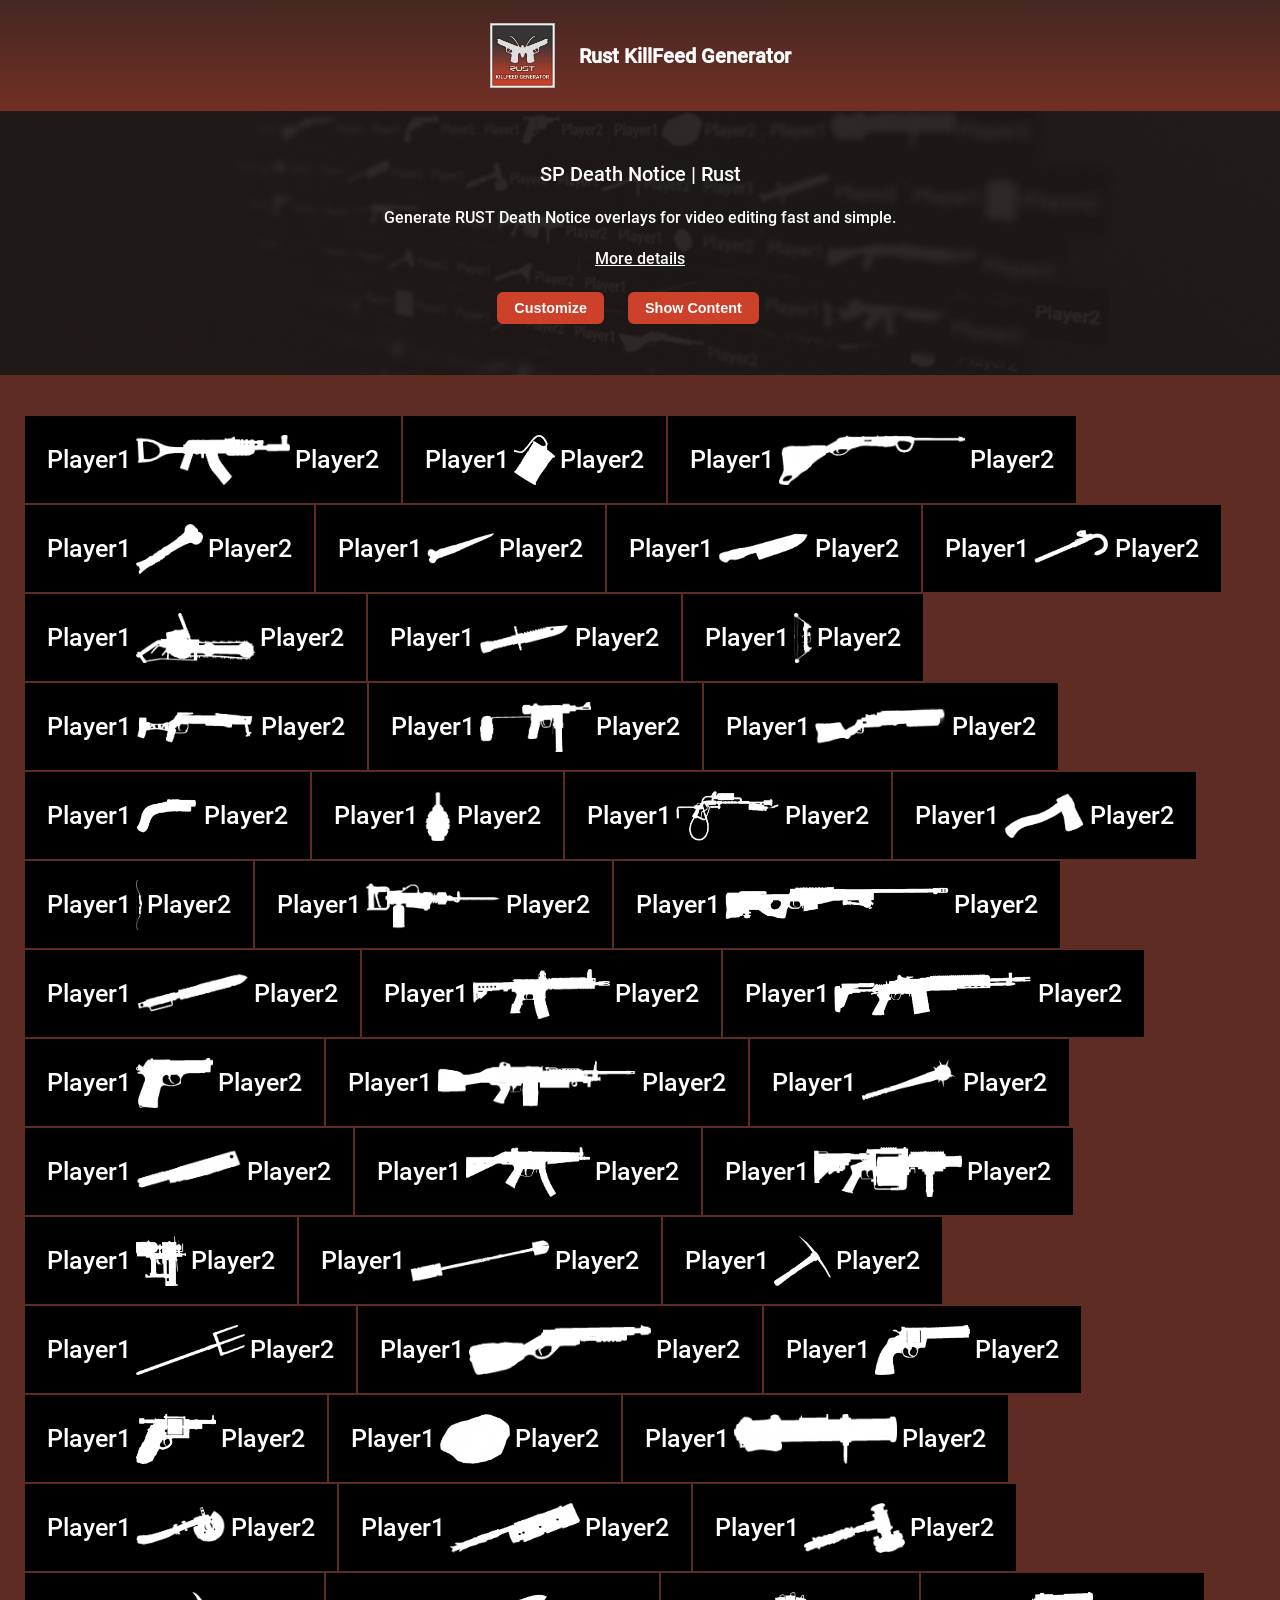
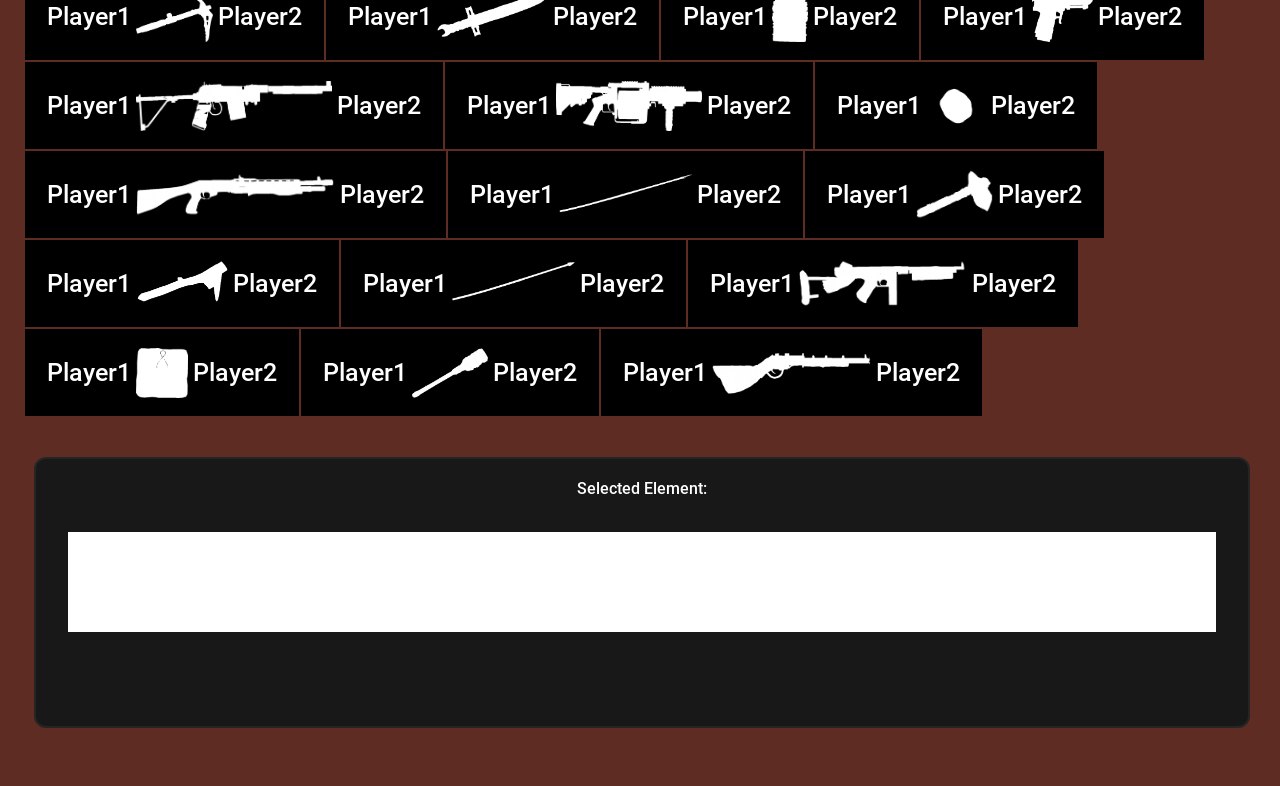
==== index.html @ 11d6cf2b "Update Meta Fields" ====
<style>
  /*@import url('https://fonts.googleapis.com/css2?family=Roboto:wght@700&display=swap');*/
  @font-face {
    font-family: "Roboto";
    src: url("content/Roboto-Medium.ttf");
  }

  .sp_icon {
    max-height: 50px;
    margin-left: 5px;
    margin-right: 5px;
    vertical-align: middle;
    display: inline-block;
  }

  .sp_overlay {
    display: flex;
    flex-direction: row;
    flex-wrap: nowrap;
    gap: 6px;
    min-width: max-content;


    background-color: #000;
    border: 2px solid #000;
    color: #fff;
    margin: 1px 1px 1px 1px;
    display: inline-block;
    padding: 2px 20px 2px 20px;
    font-family: 'Roboto', sans-serif;
    font-size: 25px;
  }

  .sp_overlay p {
    vertical-align: middle;
    text-align: center;
    font-family: 'Roboto', sans-serif;
    display: inline-block;
    font-size: 25px;
  }

  /*  Add font to all content:  */
  p,
  div,
  span,
  br,
  li,
  ul,
  iframe,
  a,
  h1,
  h2,
  h3,
  h4,
  h5,
  h6 {
    font-family: 'Roboto', sans-serif;
  }

  .header-menu-section {
    background-color: #202020;
    color: #fff;
    min-width: 100%;
    min-height: 50px;
    box-shadow: 4 4px 5px #0000001c;
    padding: 15px 20px;
    /*position: fixed; */
    /*margin-bottom: 50px; */
    background-image: linear-gradient(#202020 -80%, #cd412a 300%);
    box-sizing: border-box;
  }

  .footer-section {
    position: fixed;
    left: 0;
    bottom: 0;
    width: 100%;
    background-color: #202020;
    color: #fff;
    text-align: center;
  }

  a {
    color: #FFFFFF;
  }

  a:hover {
    color: #cd412a;
    transition: color ease-in-out 0.5s;
  }

  button {
    min-width: 12px;
    height: 32px;
    padding: 5px 15px;
    border-radius: 16px;
    outline: none;
    overflow: hidden;
    cursor: pointer;
    color: #fff;
    background-color: #373737;
    background: #373737;
    border: 1px solid #4B4B4B;
    font-weight: 600;
  }

  button:hover {
    transition: 0.3s;
    color: #cd412a;
    background-color: #201e1e;
    border: 1px solid #5F5F5F;
  }

  .button-subscribe {
    font-weight: 600;
    white-space: nowrap;
    min-width: 12px;
    height: 32px;
    padding: 5px 15px;
    border-radius: 6px;
    outline: none;
    overflow: hidden;
    cursor: pointer;
    color: #fff;
    border: 2px solid #cd412a;
    background-color: #cd412a;
    background: #cd412a;
  }

  .button-subscribe:hover {
    transition: 0.3 ease all;
    border: 2px solid #cd412a;
    color: #cd412a;
    background-color: #fff;
  }

  .menu-titile {
    float: left;
    margin-right: 5px;
    font-weight: bold;
    font-size: 1.1rem;
    color: #fff;
  }

  .menu-titile:active {
    color: #cd412a;
  }

  body {
    margin: 0;
    background-color: #5e2c23;
    color: #fff;
  }

  input[type=text],
  input[type=password],
  input[type=number] {
    border: 1px solid #4B4B4B;
    border-radius: 16px;
    min-width: 12px;
    color: #fff;
    background-color: #373737;
    background: #373737;
    padding: 5px 15px;
    font-weight: 500;
  }

  input[type=text]:hover,
  input[type=password]:hover,
  input[type=number]:hover {
    background-color: #4C4C4C;
    background: #4C4C4C;
    transition: 0.3s;
  }

  input[type=text]::placeholder,
  input[type=password]::placeholder,
  input[type=number]::placeholder {
    font-weight: 400;
    color: #727272;
  }

  input[type=text]:focus,
  input[type=password]:focus,
  input[type=number]:focus,
  textarea:focus {
    background-color: #4C4C4C;
    outline: none;
    border: 1px solid #fff;
  }

  #sp-form {
    float: left;
  }

  #sp-rules {
    float: left;
  }

  #sp-form-button {
    max-width: 50%;
    float: left;
  }

  #sp-success-msg {
    display: none;
    max-width: 50%;
    float: right;
    color: #62A845
  }

  .sp-err-ms {
    display: none;
    color: #A52B35
  }

  .sp-field {
    width: 100%;
    max-width: 100%
  }

  /*Phone View*/
  @media only screen and (max-width: 360px) {
    .sp-field {
      margin-top: 0.2em;
      margin-bottom: 0.2em;
    }

    .sp-form-fields {
      margin-right: 0.5em;
      margin-left: 0.5em;
    }

    input {
      font-size: 0.9em;
    }

    button {
      font-size: 0.9em;
    }

    body {
      font-size: 0.9em;
    }

    .sp-form-title {
      margin-right: 1em;
      margin-left: 1em;
      text-transform: capitalize;
    }

    .sp-err-ms {
      margin-left: 0.4em;
    }

    .sp-logo {
      padding-right: 2em;
      padding-left: 2em;
      padding-top: 0.5em;
      padding-bottom: 0.5em;
      text-align: center;
    }

    #sp-banner-section {
      padding-top: 50px;
      padding-bottom: 50px;
    }

    #sp-rules {
      margin-left: 1%;
      margin-right: 1%;
    }

    .button-subscribe {
      height: 20px !important;
      padding: 0px 15px !important;
    }
  }

  .add-bg {
    background-image: url(content/background.jpg);
    background-position: center;
    background-repeat: no-repeat;
    background-size: cover;
  }

  .section-image-cover {
    position: absolute;
    width: 100%;
    height: 100%;
    top: 0;
    bottom: 0;
    left: 0;
    right: 0;
    z-index: -1;
    opacity: 0.5;
  }


  /*Tablet View*/
  @media only screen and (min-width: 360px) and (max-width: 768px) {
    .width-md-100 {
      width: 100% !important;
      text-align: center;
    }

    .sp-field {
      margin-top: 0.2em;
      margin-bottom: 0.2em;
    }

    .sp-form-fields {
      margin-right: 1em;
      margin-left: 1em;
    }

    input {
      font-size: 0.9em;
    }

    button {
      font-size: 0.9em;
    }

    body {
      font-size: 0.9em;
    }

    .sp-form-title {
      margin-right: 2em;
      margin-left: 2em;
      text-transform: capitalize;
    }

    .sp-err-ms {
      margin-left: 1.1em;
    }

    .sp-logo {
      padding-right: 2em;
      padding-left: 2em;
      padding-top: 0.5em;
      padding-bottom: 0.5em;
      text-align: center;
    }

    #sp-banner-section {
      padding-top: 70px;
      padding-bottom: 70px;
    }

    #sp-rules {
      width: 95%;
      margin-left: 2%;
      margin-right: 2%;
      overflow: hidden;
    }

    .button-subscribe {
      height: 20px !important;
      padding: 0px 15px !important;
    }
  }

  /*Desktop View*/
  @media only screen and (min-width: 768px) {
    #sp-form {
      max-width: 50%;
      width: 50%;
    }

    #sp-rules {
      max-width: 45%;
      width: 45%;
      margin-left: 2%;
    }

    .sp-field {
      margin-top: 0.5em;
      margin-bottom: 0.5em;
    }

    .sp-form-fields {
      margin-right: 1em;
      margin-left: 1em;
    }

    input {
      font-size: 1.2em;
    }

    button {
      font-size: 0.9em;
    }

    body {
      font-size: 1em;
    }

    .sp-form-title {
      margin-right: 2em;
      margin-left: 2em;
      text-transform: capitalize;
    }

    .sp-err-ms {
      margin-left: 1.1em;
    }

    .sp-logo {
      padding-right: 2em;
      padding-left: 2em;
      padding-top: 0.5em;
      padding-bottom: 0.5em;
      text-align: center;
    }

    #sp-banner-section {
      padding-top: 100px;
      padding-bottom: 100px;
    }
  }

  @media only screen and (min-width: 768px) and (max-width: 1367px) {
    .sp-field {
      margin-top: 0.3em !important;
      margin-bottom: 0.3em !important;
    }
  }

  #sp-banner-section {
    background-image: url("../img/banner/banner_1.jpg");
    background-repeat: no-repeat;
    background-position: inherSit;
    background-size: cover;
  }

  #content {
    display: flex;
    flex-direction: row;
    flex-wrap: wrap;
    gap: 0px;
    margin: 40px 24px;
  }

  .sp_title {
    vertical-align: middle;
    font-size: 20px;
  }

  #options {
    display: flex;
    flex-direction: column;
    gap: 12px;
    margin-top: 10px;
    margin-bottom: 10px;
    background-color: #2020209c;
    padding: 20px;
    border-radius: 6px;
    border: 2px solid #2e2e2e;
  }

  #options div {
    display: flex;
    flex-direction: row;
    gap: 12px;
    align-items: center;
    justify-content: flex-start;
  }

  canvas {
    display: block;
    margin-left: auto;
    margin-right: auto;
    background-color: #fff;
    color: #000;
    margin-top: 20px;
    margin-bottom: 20px;
  }

  .sp_overlay:hover {
    background-color: #cd412a;
    color: #ececec;
    border: 2px solid #252424;
    cursor: pointer;
  }

  .d-flex-center {
    display: flex;
    flex-direction: row;
    gap: 24px;
    align-items: center;
    justify-content: center;
    flex-wrap: wrap;
  }

  #preview_content {
    width: 100%;
    max-width: calc(100% - 24px);
    padding: 50px 24px !important;
    box-sizing: border-box;
  }
</style>

<head>
  <meta charset="UTF-8">
  <meta name="viewport" content="width=device-width, initial-scale=1.0">
  <title>Rust KillFeed Generator - Create Custom Death Notices</title>
  <meta name="description"
    content="Generate and customize custom Rust death notices and killfeed images. Edit player names, toggle headshot icons, and easily download your canvas image for free.">
  <meta property="og:type" content="website">
  <meta property="og:title" content="Rust KillFeed Generator">
  <meta property="og:description"
    content="Create custom Rust death notices and killfeed images instantly. Customize names, headshots, and download your canvas.">
  <meta property="og:url" content="https://strikerprod09.github.io/rust-killfeed-generator/">
  <meta name="twitter:card" content="summary_large_image">
  <meta name="twitter:title" content="Rust KillFeed Generator">
  <meta name="twitter:description" content="Create custom Rust death notices and killfeed images instantly.">
</head>


<body>
  <header>
    <div class="header-menu-section">
      <div class="sp-logo">
        <span class="d-flex-center">
          <img src="content/logo-png-small.png" alt="StrikerProd09S" width="65" height="65">
          <h1 class="sp_title">Rust KillFeed Generator</h1>
        </span>
      </div>
    </div>
  </header>
  <div class="d-flex-center"
    style="flex-direction: column; min-height:200px; position:relative; padding-top: 2em;padding-top: 2em;padding-bottom: 2em;padding-right: 1em;padding-left: 1em;background-color: #181818dc !important;margin-bottom: 1em;">
    <div class="d-flex-center" style="flex-direction: column; gap:6px;">
      <span class="sp_title width-md-100">
        SP Death Notice | Rust
      </span>
      <p style="text-align: center;">Generate RUST Death Notice overlays for video editing fast and simple.</p>
      <a href="https://sites.google.com/view/strikerproduction/products/rust-killfeed-generator">More details</a>
    </div>
    <div class="d-flex-center">
      <button class="button-subscribe" id="customize" onclick="customize()">Customize</button>
      <button class="button-subscribe" id="content_show" onclick="content_show()">Show Content</button>
      </br>
    </div>

    <!-- Options-->
    <div id="options">
      <!-- Download-->
      <div style="margin:3px; flex-wrap: wrap;">
        <span>Download: </span>
        <button id="download1">All Content</button>
      </div>
      <!-- /Download-->
      <!-- Player-->
      <div style="margin:3px; flex-wrap: wrap;">
        <span>Player 1: </span>
        <input id="player_1" value="" placeholder="Player 1">
        <span>Player 2: </span>
        <input id="player_2" value="" placeholder="Player 2">
        <button class="button-subscribe" id="players_apply" onclick="players_apply()">Apply</button>
      </div>
      <!-- /Player-->
      <!-- Headshot-->
      <div style="margin:3px; flex-wrap: wrap;">
        <span>Headshot: </span>
        <button id="headshot_1">Enable</button>
        <button id="headshot_0">Disable</button>
      </div>
      <!-- /Headshot-->
      <!-- Background-->
      <div style="margin:3px; flex-wrap: wrap;">
        <span>Background Color: </span>
        <button id="bright" onclick="bright()">Bright</button>
        <button id="dark" onclick="dark()">Dark</button>
        <input id="background" value="" placeholder="Hex Color">
        <button class="button-subscribe" id="background_apply" onclick="background_apply()">Apply</button>
      </div>
      <!-- /Background-->
    </div>
    <!-- /Options-->
    <div class="add-bg section-image-cover"></div>
  </div>
  <div id="content"></div>
  <div style="margin:10px;"></div>
  <!-- Preview -->
  <div class="d-flex-center"
    style="flex-direction:column; gap:24px; border: 2px solid #252525; border-radius: 12px; background-color: #181818; color:#fff; padding-left: 20px;padding-right: 20px; padding-top: 20px; padding-bottom: 50px; margin: 24px 30px 58px 3cap;">
    <span style="display: block;">Selected Element: </span>
    <div id="preview_content"
      style="background-color:#fff;padding-left: 20px;padding-right: 20px;margin:10px;text-align:center;">
      <div id="target"></div>
    </div>

    <button id="convert_elem" onclick="takeScreenShot()">Convert</button>
    <span style="padding: 5px;"></span>
    <span id="convert_elem_msg">Element converted to image. Scoll down to download it.</span>
  </div>
  <div id="download_img" style="color: #000;padding-left: 20px;padding-right: 20px;margin:10px;text-align:center;">
    <!--<a id="download_link" style="color: #636363;" href="#" download>Download</a> -->
    <button id="download_link"> Download</button>
    <p style="color: #fff; font-size: 14px; line-height: 19px; font-weight: 500;"> If the fownload don't start: Right
      click on image - Save image as...</p>
  </div>

  <!-- /Preview -->
</body>
<!--Scripts-->
<script src="content/html2canvas.js"></script>
<script src="content/jquery.js"></script>
<script>
  /*
  
  */
  images = ["Assault Rifle", "Beancan Grenade", "Bolt Action Rifle", "Bone Club", "Bone Knife", "Butcher Knife", "Candy Cane Club", "Chainsaw", "Combat Knife", "Compound Bow", "Crossbow", "Custom SMG", "Double Barrel Shotgun", "Eoka Pistol", "F1 Grenade", "Flame Thrower", "Hatchet", "Hunting Bow", "Jackhammer", "L96 Rifle", "Longsword", "LR-300 Assault Rifle", "M39 Rifle", "M92 Pistol", "M249", "Mace", "Machete", "MP5A4", "Multiple Grenade Launcher", "Nailgun", "Paddle", "Pickaxe", "Pitchfork", "Pump Shotgun", "Python Revolver", "Revolver", "Rock", "Rocket Launcher", "Salvaged Axe", "Salvaged Cleaver", "Salvaged Hammer", "Salvaged Icepick", "Salvaged Sword", "Satchel Charge", "Semi-Automatic Pistol", "Semi-Automatic Rifle", "Snowball Gun", "Snowball", "Spas-12 Shotgun", "Spear", "Stone Hatchet", "Stone Pickaxe", "Stone Spear", "Thompson", "Timed Explosive Charge", "Torch", "Waterpipe Shotgun"];
  console.log("Length Array: " + images.length);
  var i; var nr = 0;
  var text = "";
  var path = "weapons-icon/";
  player1 = "Player1";
  player2 = "Player2";
  headshot = "Head.png"; //Image File Name
  for (i = 0; i < images.length; i++) {
    text += "<div id=" + i + "_" + images[i] + " class='sp_overlay'><p class='player1'>" + player1 + "</p><img class='sp_icon' src='" + path + images[i] + ".png'><span class='headshot'></span><p class='player2'>" + player2 + "</p></div>";
  }
  document.getElementById("content").innerHTML = text;
  /* Functions */
  /* Headshot */
  $("#headshot_1").click(function (evt) {
    console.log("Headshot File Name: " + headshot)
    var items = document.getElementsByClassName("headshot");
    for (var i = 0; i < items.length; i++) {
      items[i].innerHTML = "<img class='sp_icon' src='" + path + headshot + "'>";
    }
  });
  $("#headshot_0").click(function (evt) {
    console.log("Headshot File Name: " + headshot)
    var items = document.getElementsByClassName("headshot");
    for (var i = 0; i < items.length; i++) {
      items[i].innerHTML = "";
    }
  });
  /* Change Background #fff*/
  function bright() {
    document.body.style.backgroundColor = "#fff";
    document.getElementById("background").value = "#fff";
  }
  /* Change Background Dark*/
  function dark() {
    document.body.style.backgroundColor = "#222222";
    document.getElementById("background").value = "#222222";
  }
  /* Change Background*/
  function background_apply() {
    var background = document.getElementById("background").value;
    document.body.style.backgroundColor = background;
  }
  /* Change Players*/
  function players_apply() {
    var player_1 = document.getElementById("player_1").value;
    var player_2 = document.getElementById("player_2").value;
    console.log("Player 1: " + player_1 + " Player 2: " + player_2)
    //document.getElementsByClassName("player1").innerHTML = player_1;
    //document.getElementsByClassName("player2").innerHTML = player_2;
    var items = document.getElementsByClassName("player1");
    for (var i = 0; i < items.length; i++) {
      items[i].innerHTML = player_1;
    }
    var items = document.getElementsByClassName("player2");
    for (var i = 0; i < items.length; i++) {
      items[i].innerHTML = player_2;
    }

  }
  /*Download */
  $("#options").hide(); $("#download_img").hide(); $("#convert_elem").hide(); $("#convert_elem_msg").hide();
  function customize() { $("#options").toggle(); }
  function content_show() { $("#content").toggle(); }
  /* Add content to download */
  $(".sp_overlay").click(function (evt) {
    $("#convert_elem").show();
    ;
    var id = $(this).attr("id");
    console.log('Element selected - ID: ' + id);
    var preview = document.getElementById(id);
    console.log("Content " + id + ": " + preview);
    document.getElementById("target").innerHTML = "<div id='target_preview' id_target=" + id + " class='sp_overlay'>" + preview.innerHTML + "</div>";
  });


  /* Convert from HTML to CANVAS Image
  // Render options: https://html2canvas.hertzen.com/configuration*/
  function takeScreenShot() {
    document.getElementById("download_img").style.display = "block";
    document.getElementById("convert_elem_msg").style.display = "block";

    html2canvas(document.getElementById("target_preview"), {
      allowTaint: true,
      useCORS: true,
      scale: 2
    }).then(function (canvas) {
      canvas.id = "IMG_" + document.getElementById("target_preview").getAttribute("id_target") + "_" + nr;
      nr++;
      document.body.appendChild(canvas);
      canvas.scrollIntoView();
      // Uncomment if you want to set download link automatically
      // document.getElementById("download_link").href = canvas.toDataURL("image/png").replace("image/png", "image/octet-stream");
      // document.getElementById(canvas.id).setAttribute("crossorigin", "anonymous");
      // document.getElementById(canvas.id).setAttribute("download", canvas.id + ".png");
    });

    document.getElementById("download_link").setAttribute('download', document.getElementById("target_preview").getAttribute("id_target"));
  }

  $("#download1").click(function (evt) {
    $("#convert_elem").show();
    var id = $(this).attr("id");
    console.log('All Content selected - ID: ' + id);
    var preview = document.getElementById("content");
    console.log("Content " + id + ": " + preview);
    document.getElementById("target").innerHTML = "<div id='target_preview' id_target=" + id + ">" + preview.innerHTML + "</div>";
  });

  /* Save File */
  document.getElementById("download_link").addEventListener("click", function (evt) {
    var canvas = document.querySelector('body canvas:last-of-type');
    if (canvas) {
      try {
        var image = canvas.toDataURL("image/png").replace("image/png", "image/octet-stream");
        var link = document.createElement('a');
        link.download = "my-image.png";
        link.href = image;
        link.click();
      } catch (error) {
        console.error("Error downloading image: ", error);
      }
    } else {
      console.log("No canvas found.");
    }
  });
</script>
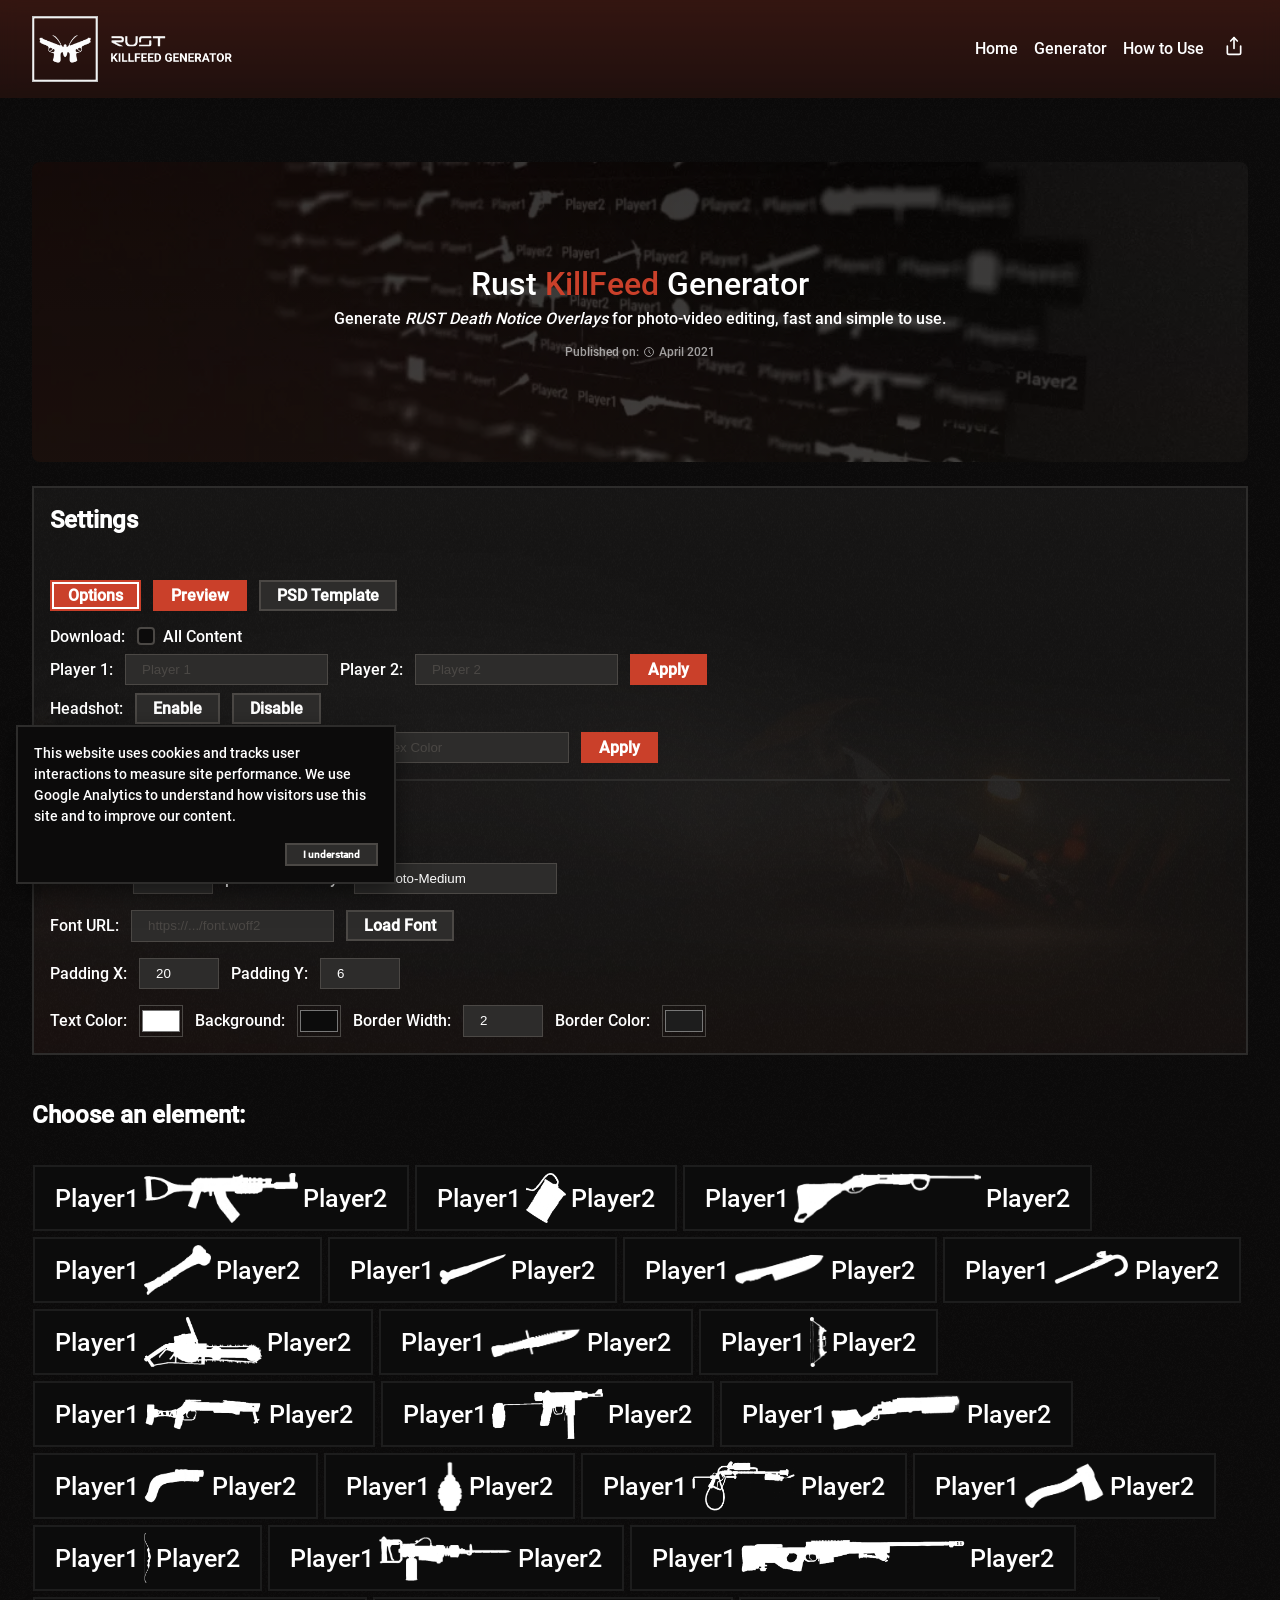
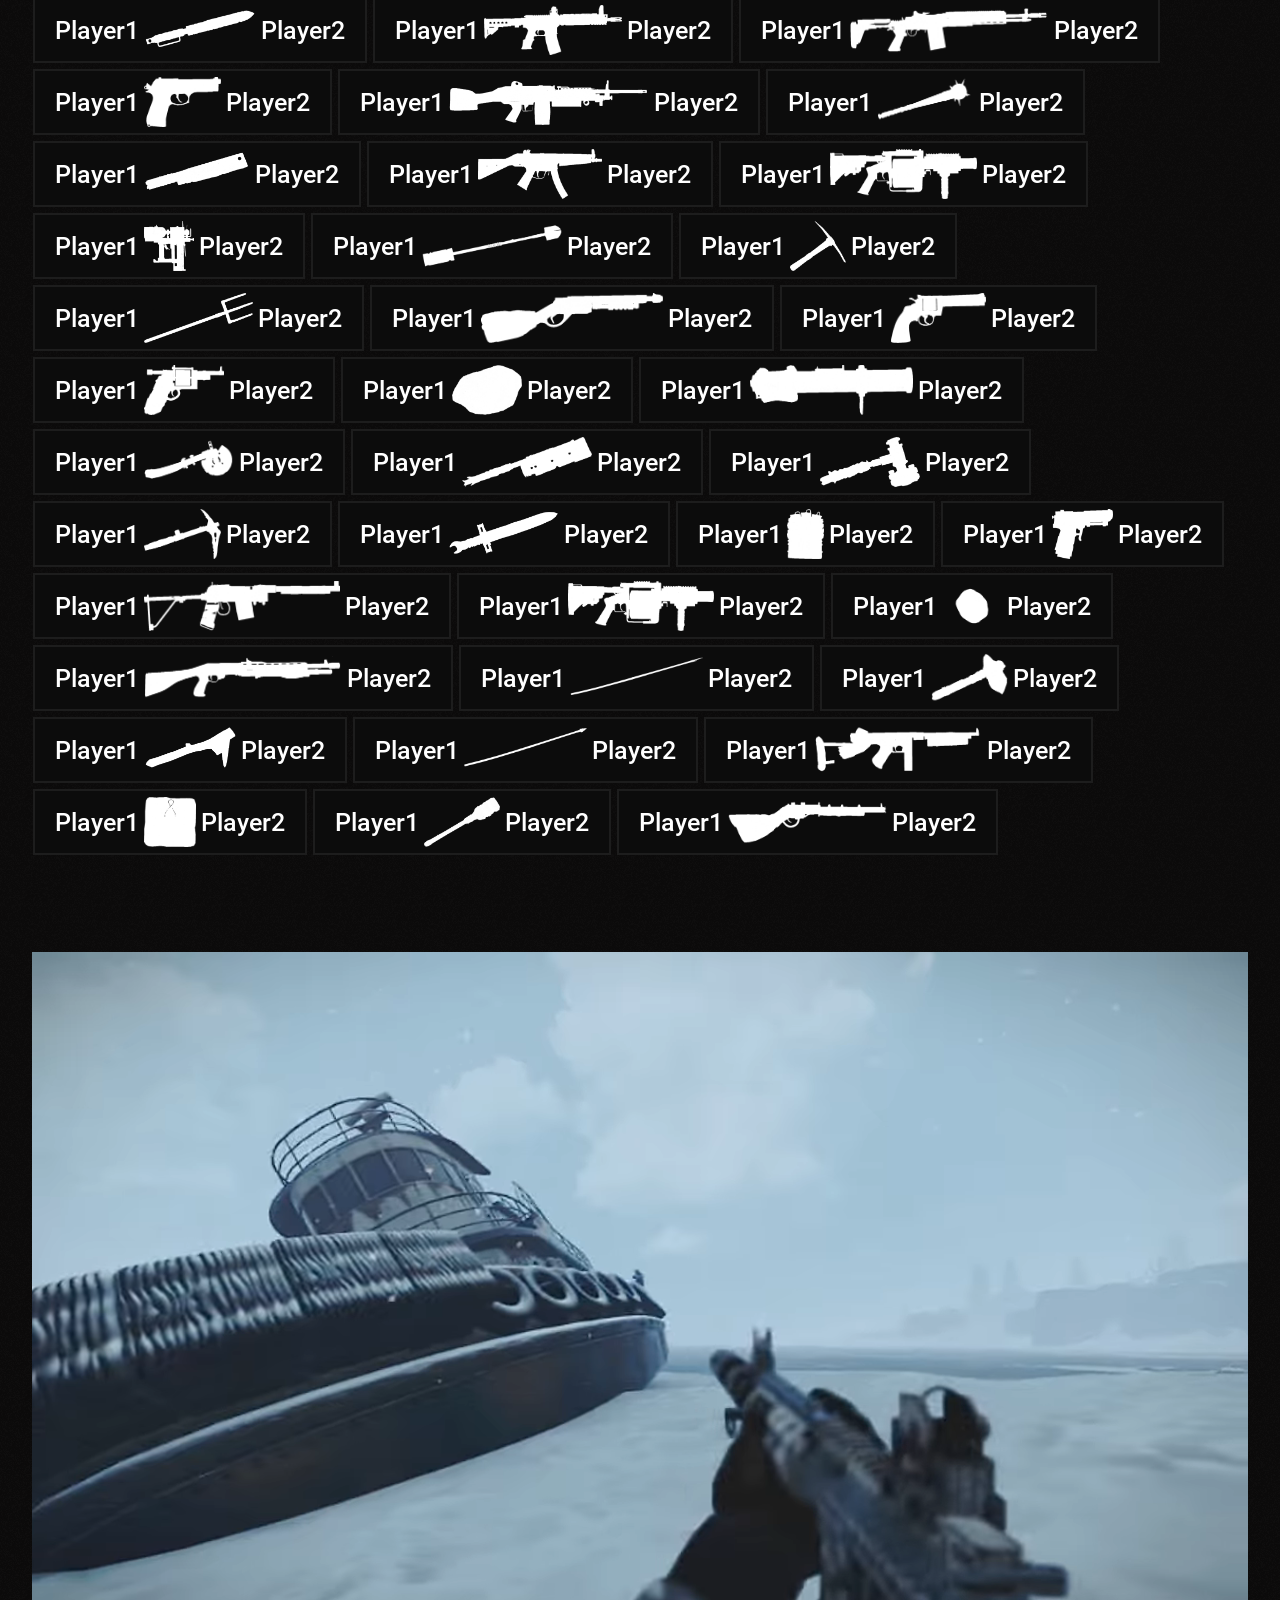
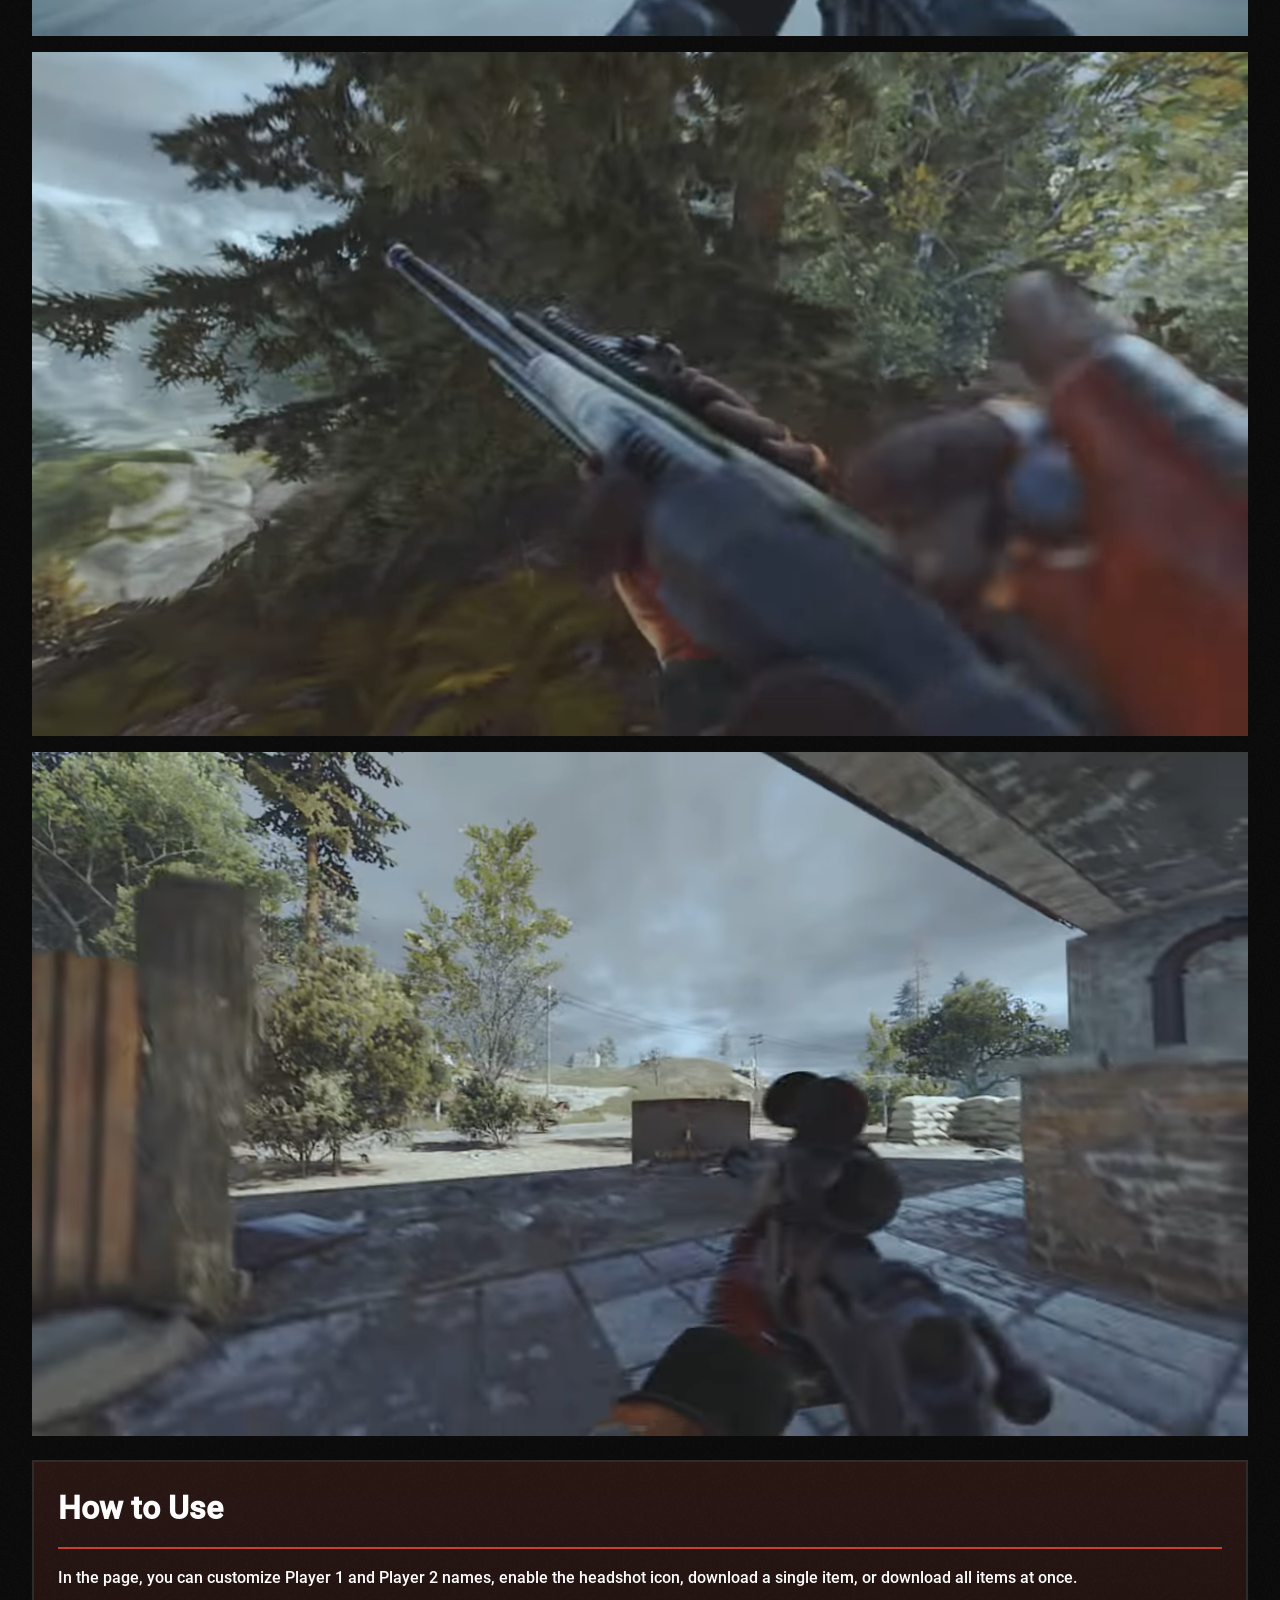
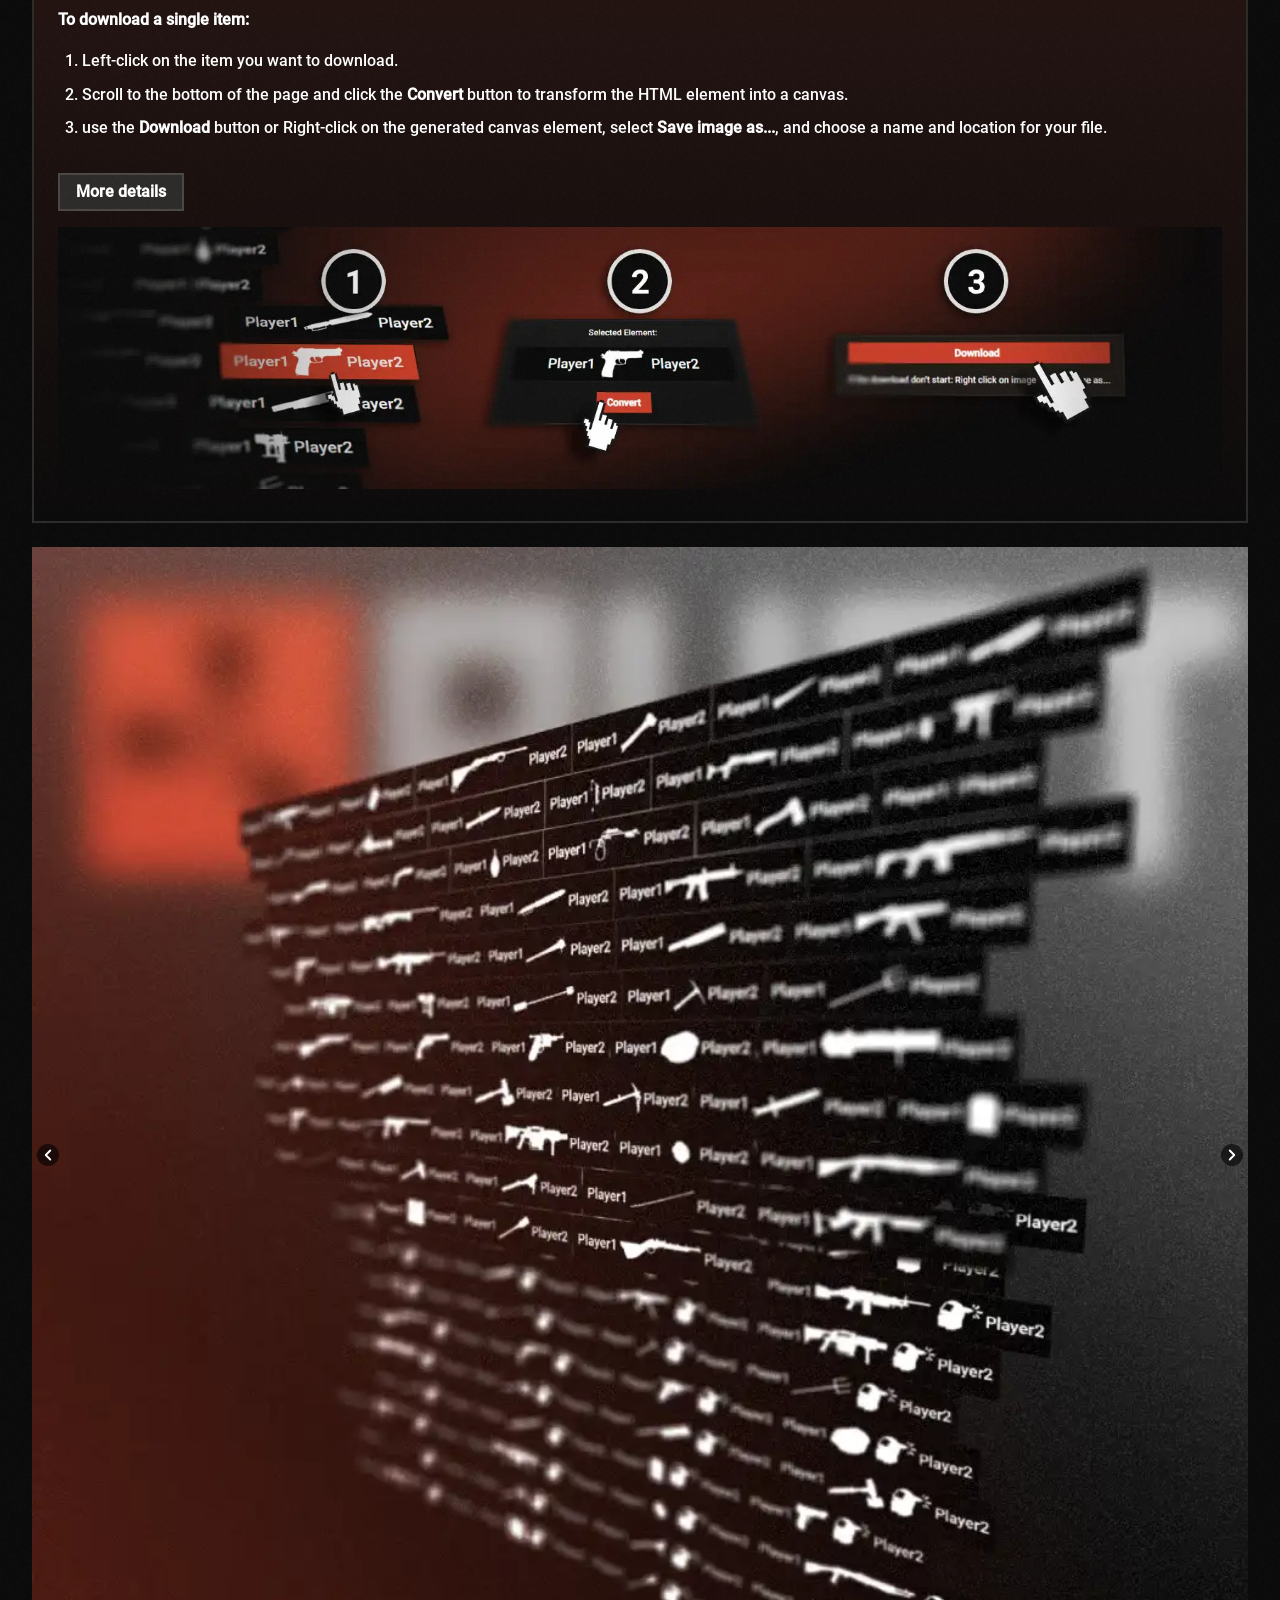
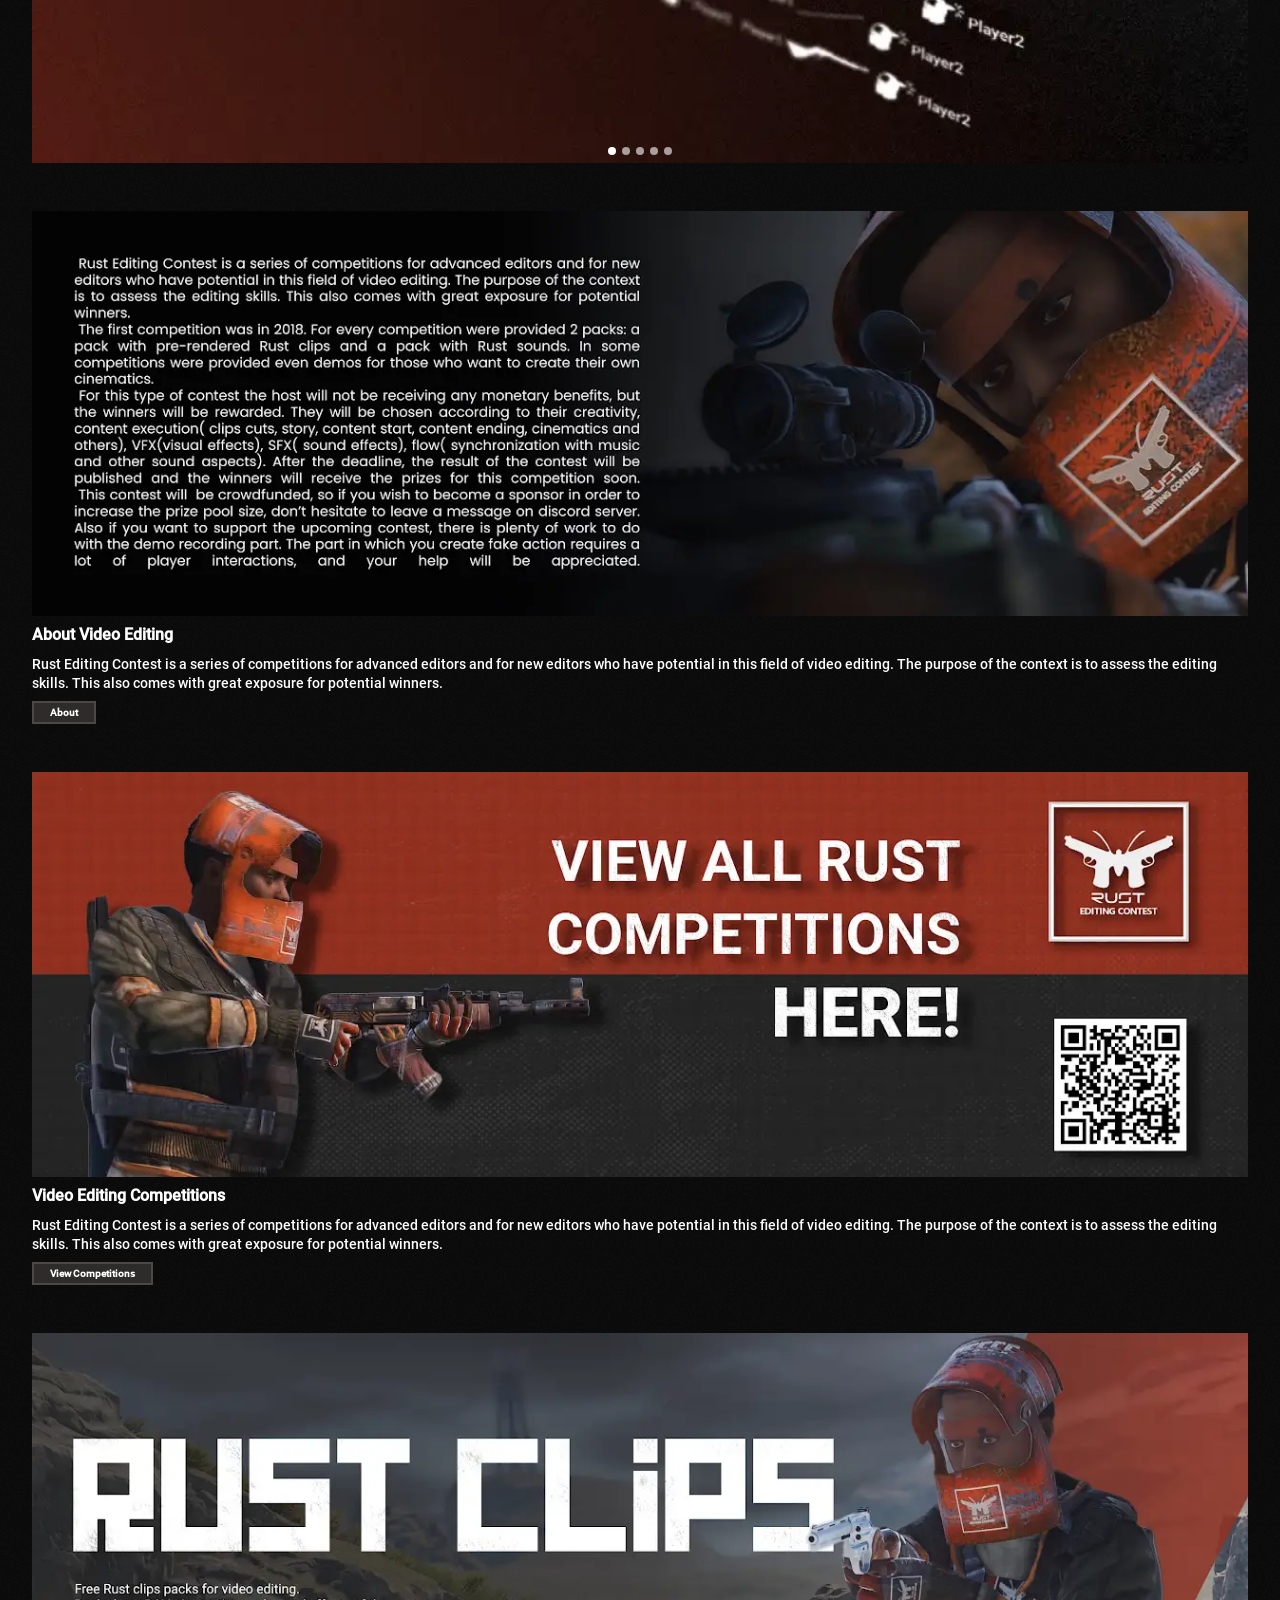
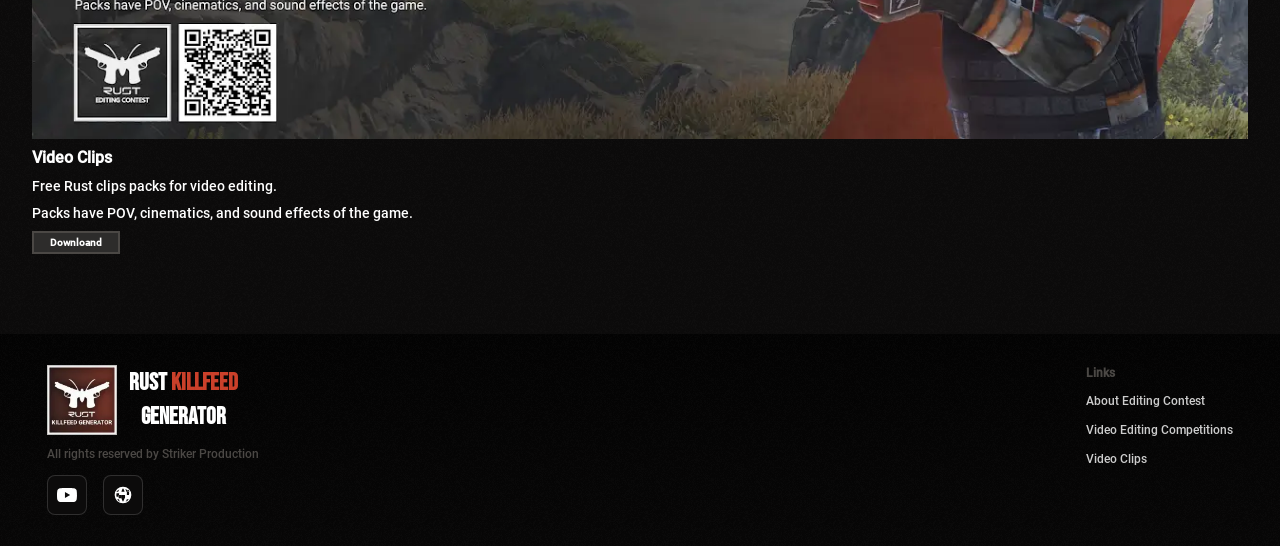
==== commit 912820c1: "Redesign and Seo" ====
--- a/index.html
+++ b/index.html
@@ -1,742 +1,358 @@
-<style>
-  /*@import url('https://fonts.googleapis.com/css2?family=Roboto:wght@700&display=swap');*/
-  @font-face {
-    font-family: "Roboto";
-    src: url("content/Roboto-Medium.ttf");
-  }
-
-  .sp_icon {
-    max-height: 50px;
-    margin-left: 5px;
-    margin-right: 5px;
-    vertical-align: middle;
-    display: inline-block;
-  }
-
-  .sp_overlay {
-    display: flex;
-    flex-direction: row;
-    flex-wrap: nowrap;
-    gap: 6px;
-    min-width: max-content;
-
-
-    background-color: #000;
-    border: 2px solid #000;
-    color: #fff;
-    margin: 1px 1px 1px 1px;
-    display: inline-block;
-    padding: 2px 20px 2px 20px;
-    font-family: 'Roboto', sans-serif;
-    font-size: 25px;
-  }
-
-  .sp_overlay p {
-    vertical-align: middle;
-    text-align: center;
-    font-family: 'Roboto', sans-serif;
-    display: inline-block;
-    font-size: 25px;
-  }
-
-  /*  Add font to all content:  */
-  p,
-  div,
-  span,
-  br,
-  li,
-  ul,
-  iframe,
-  a,
-  h1,
-  h2,
-  h3,
-  h4,
-  h5,
-  h6 {
-    font-family: 'Roboto', sans-serif;
-  }
-
-  .header-menu-section {
-    background-color: #202020;
-    color: #fff;
-    min-width: 100%;
-    min-height: 50px;
-    box-shadow: 4 4px 5px #0000001c;
-    padding: 15px 20px;
-    /*position: fixed; */
-    /*margin-bottom: 50px; */
-    background-image: linear-gradient(#202020 -80%, #cd412a 300%);
-    box-sizing: border-box;
-  }
-
-  .footer-section {
-    position: fixed;
-    left: 0;
-    bottom: 0;
-    width: 100%;
-    background-color: #202020;
-    color: #fff;
-    text-align: center;
-  }
-
-  a {
-    color: #FFFFFF;
-  }
-
-  a:hover {
-    color: #cd412a;
-    transition: color ease-in-out 0.5s;
-  }
-
-  button {
-    min-width: 12px;
-    height: 32px;
-    padding: 5px 15px;
-    border-radius: 16px;
-    outline: none;
-    overflow: hidden;
-    cursor: pointer;
-    color: #fff;
-    background-color: #373737;
-    background: #373737;
-    border: 1px solid #4B4B4B;
-    font-weight: 600;
-  }
-
-  button:hover {
-    transition: 0.3s;
-    color: #cd412a;
-    background-color: #201e1e;
-    border: 1px solid #5F5F5F;
-  }
-
-  .button-subscribe {
-    font-weight: 600;
-    white-space: nowrap;
-    min-width: 12px;
-    height: 32px;
-    padding: 5px 15px;
-    border-radius: 6px;
-    outline: none;
-    overflow: hidden;
-    cursor: pointer;
-    color: #fff;
-    border: 2px solid #cd412a;
-    background-color: #cd412a;
-    background: #cd412a;
-  }
-
-  .button-subscribe:hover {
-    transition: 0.3 ease all;
-    border: 2px solid #cd412a;
-    color: #cd412a;
-    background-color: #fff;
-  }
-
-  .menu-titile {
-    float: left;
-    margin-right: 5px;
-    font-weight: bold;
-    font-size: 1.1rem;
-    color: #fff;
-  }
-
-  .menu-titile:active {
-    color: #cd412a;
-  }
-
-  body {
-    margin: 0;
-    background-color: #5e2c23;
-    color: #fff;
-  }
-
-  input[type=text],
-  input[type=password],
-  input[type=number] {
-    border: 1px solid #4B4B4B;
-    border-radius: 16px;
-    min-width: 12px;
-    color: #fff;
-    background-color: #373737;
-    background: #373737;
-    padding: 5px 15px;
-    font-weight: 500;
-  }
-
-  input[type=text]:hover,
-  input[type=password]:hover,
-  input[type=number]:hover {
-    background-color: #4C4C4C;
-    background: #4C4C4C;
-    transition: 0.3s;
-  }
-
-  input[type=text]::placeholder,
-  input[type=password]::placeholder,
-  input[type=number]::placeholder {
-    font-weight: 400;
-    color: #727272;
-  }
-
-  input[type=text]:focus,
-  input[type=password]:focus,
-  input[type=number]:focus,
-  textarea:focus {
-    background-color: #4C4C4C;
-    outline: none;
-    border: 1px solid #fff;
-  }
-
-  #sp-form {
-    float: left;
-  }
-
-  #sp-rules {
-    float: left;
-  }
-
-  #sp-form-button {
-    max-width: 50%;
-    float: left;
-  }
-
-  #sp-success-msg {
-    display: none;
-    max-width: 50%;
-    float: right;
-    color: #62A845
-  }
-
-  .sp-err-ms {
-    display: none;
-    color: #A52B35
-  }
-
-  .sp-field {
-    width: 100%;
-    max-width: 100%
-  }
-
-  /*Phone View*/
-  @media only screen and (max-width: 360px) {
-    .sp-field {
-      margin-top: 0.2em;
-      margin-bottom: 0.2em;
-    }
-
-    .sp-form-fields {
-      margin-right: 0.5em;
-      margin-left: 0.5em;
-    }
-
-    input {
-      font-size: 0.9em;
-    }
-
-    button {
-      font-size: 0.9em;
-    }
-
-    body {
-      font-size: 0.9em;
-    }
-
-    .sp-form-title {
-      margin-right: 1em;
-      margin-left: 1em;
-      text-transform: capitalize;
-    }
-
-    .sp-err-ms {
-      margin-left: 0.4em;
-    }
-
-    .sp-logo {
-      padding-right: 2em;
-      padding-left: 2em;
-      padding-top: 0.5em;
-      padding-bottom: 0.5em;
-      text-align: center;
-    }
-
-    #sp-banner-section {
-      padding-top: 50px;
-      padding-bottom: 50px;
-    }
-
-    #sp-rules {
-      margin-left: 1%;
-      margin-right: 1%;
-    }
-
-    .button-subscribe {
-      height: 20px !important;
-      padding: 0px 15px !important;
-    }
-  }
-
-  .add-bg {
-    background-image: url(content/background.jpg);
-    background-position: center;
-    background-repeat: no-repeat;
-    background-size: cover;
-  }
-
-  .section-image-cover {
-    position: absolute;
-    width: 100%;
-    height: 100%;
-    top: 0;
-    bottom: 0;
-    left: 0;
-    right: 0;
-    z-index: -1;
-    opacity: 0.5;
-  }
-
-
-  /*Tablet View*/
-  @media only screen and (min-width: 360px) and (max-width: 768px) {
-    .width-md-100 {
-      width: 100% !important;
-      text-align: center;
-    }
-
-    .sp-field {
-      margin-top: 0.2em;
-      margin-bottom: 0.2em;
-    }
-
-    .sp-form-fields {
-      margin-right: 1em;
-      margin-left: 1em;
-    }
-
-    input {
-      font-size: 0.9em;
-    }
-
-    button {
-      font-size: 0.9em;
-    }
-
-    body {
-      font-size: 0.9em;
-    }
-
-    .sp-form-title {
-      margin-right: 2em;
-      margin-left: 2em;
-      text-transform: capitalize;
-    }
-
-    .sp-err-ms {
-      margin-left: 1.1em;
-    }
-
-    .sp-logo {
-      padding-right: 2em;
-      padding-left: 2em;
-      padding-top: 0.5em;
-      padding-bottom: 0.5em;
-      text-align: center;
-    }
-
-    #sp-banner-section {
-      padding-top: 70px;
-      padding-bottom: 70px;
-    }
-
-    #sp-rules {
-      width: 95%;
-      margin-left: 2%;
-      margin-right: 2%;
-      overflow: hidden;
-    }
-
-    .button-subscribe {
-      height: 20px !important;
-      padding: 0px 15px !important;
-    }
-  }
-
-  /*Desktop View*/
-  @media only screen and (min-width: 768px) {
-    #sp-form {
-      max-width: 50%;
-      width: 50%;
-    }
-
-    #sp-rules {
-      max-width: 45%;
-      width: 45%;
-      margin-left: 2%;
-    }
-
-    .sp-field {
-      margin-top: 0.5em;
-      margin-bottom: 0.5em;
-    }
-
-    .sp-form-fields {
-      margin-right: 1em;
-      margin-left: 1em;
-    }
-
-    input {
-      font-size: 1.2em;
-    }
-
-    button {
-      font-size: 0.9em;
-    }
-
-    body {
-      font-size: 1em;
-    }
-
-    .sp-form-title {
-      margin-right: 2em;
-      margin-left: 2em;
-      text-transform: capitalize;
-    }
-
-    .sp-err-ms {
-      margin-left: 1.1em;
-    }
-
-    .sp-logo {
-      padding-right: 2em;
-      padding-left: 2em;
-      padding-top: 0.5em;
-      padding-bottom: 0.5em;
-      text-align: center;
-    }
-
-    #sp-banner-section {
-      padding-top: 100px;
-      padding-bottom: 100px;
-    }
-  }
-
-  @media only screen and (min-width: 768px) and (max-width: 1367px) {
-    .sp-field {
-      margin-top: 0.3em !important;
-      margin-bottom: 0.3em !important;
-    }
-  }
-
-  #sp-banner-section {
-    background-image: url("../img/banner/banner_1.jpg");
-    background-repeat: no-repeat;
-    background-position: inherSit;
-    background-size: cover;
-  }
-
-  #content {
-    display: flex;
-    flex-direction: row;
-    flex-wrap: wrap;
-    gap: 0px;
-    margin: 40px 24px;
-  }
-
-  .sp_title {
-    vertical-align: middle;
-    font-size: 20px;
-  }
-
-  #options {
-    display: flex;
-    flex-direction: column;
-    gap: 12px;
-    margin-top: 10px;
-    margin-bottom: 10px;
-    background-color: #2020209c;
-    padding: 20px;
-    border-radius: 6px;
-    border: 2px solid #2e2e2e;
-  }
-
-  #options div {
-    display: flex;
-    flex-direction: row;
-    gap: 12px;
-    align-items: center;
-    justify-content: flex-start;
-  }
-
-  canvas {
-    display: block;
-    margin-left: auto;
-    margin-right: auto;
-    background-color: #fff;
-    color: #000;
-    margin-top: 20px;
-    margin-bottom: 20px;
-  }
-
-  .sp_overlay:hover {
-    background-color: #cd412a;
-    color: #ececec;
-    border: 2px solid #252424;
-    cursor: pointer;
-  }
-
-  .d-flex-center {
-    display: flex;
-    flex-direction: row;
-    gap: 24px;
-    align-items: center;
-    justify-content: center;
-    flex-wrap: wrap;
-  }
-
-  #preview_content {
-    width: 100%;
-    max-width: calc(100% - 24px);
-    padding: 50px 24px !important;
-    box-sizing: border-box;
-  }
-</style>
+<!DOCTYPE html>
+<html lang="en">
 
 <head>
   <meta charset="UTF-8">
   <meta name="viewport" content="width=device-width, initial-scale=1.0">
-  <title>Rust KillFeed Generator - Create Custom Death Notices</title>
+  <title>Rust KillFeed Generator</title>
   <meta name="description"
     content="Generate and customize custom Rust death notices and killfeed images. Edit player names, toggle headshot icons, and easily download your canvas image for free.">
+  <meta name="keywords" content="rust killfeed generator">
   <meta property="og:type" content="website">
   <meta property="og:title" content="Rust KillFeed Generator">
   <meta property="og:description"
     content="Create custom Rust death notices and killfeed images instantly. Customize names, headshots, and download your canvas.">
-  <meta property="og:url" content="https://strikerprod09.github.io/rust-killfeed-generator/">
+  <meta property="og:url" content="https://strikerprod09.github.io/rust-killfeed_generator">
   <meta name="twitter:card" content="summary_large_image">
   <meta name="twitter:title" content="Rust KillFeed Generator">
   <meta name="twitter:description" content="Create custom Rust death notices and killfeed images instantly.">
+  <link rel="icon" type="image/x-icon" href="assets/img/favicon/favicon.ico">
+  <link rel="stylesheet" href="assets/css/style.css">
+  <script async src="https://www.googletagmanager.com/gtag/js?id=G-ERK4PD4QH4"></script>
+  <script>
+    window.dataLayer = window.dataLayer || [];
+    function gtag() { dataLayer.push(arguments); }
+    gtag('js', new Date());
+
+    gtag('config', 'G-ERK4PD4QH4');
+  </script>
+  <script src="assets/js/html2canvas.js"></script>
+  <script src="assets/js/jquery.js"></script>
+  <script src="assets/js/banner-slider.js"></script>
+  <script src="assets/js/gameplay-player.js"></script>
+  <script src="assets/js/popup.js"></script>
+  <script src="assets/js/script.js"></script>
 </head>
-
 
 <body>
   <header>
-    <div class="header-menu-section">
-      <div class="sp-logo">
-        <span class="d-flex-center">
-          <img src="content/logo-png-small.png" alt="StrikerProd09S" width="65" height="65">
-          <h1 class="sp_title">Rust KillFeed Generator</h1>
-        </span>
+    <div class="site-header-bar">
+      <a class="brand" href="#home">
+        <img src="assets/img/logo/logo_wide.webp" alt="Rust KillFeed Generator Logo" width="363" height="120"
+          class="logo-img">
+        <span class="site-title" style="display:none">Rust <span style="color:var(--rkg-color-primary)">KillFeed</span>
+          Generator</span>
+      </a>
+      <div class="main-nav-section">
+        <nav class="main-nav">
+          <a href="#home">Home</a>
+          <a href="#rust-killfeed-generator">Generator</a>
+          <a href="#how-to-use">How to Use
+          </a>
+        </nav>
+        <button class="nav-share" id="nav-share" type="button" aria-label="Share link">
+          <svg viewBox="0 0 24 24" fill="none" stroke="currentColor" stroke-width="2" stroke-linecap="round"
+            stroke-linejoin="round">
+            <path d="M4 12v8a2 2 0 0 0 2 2h12a2 2 0 0 0 2-2v-8"></path>
+            <path d="M16 6l-4-4-4 4"></path>
+            <path d="M12 2v13"></path>
+          </svg>
+          <span class="nav-share-label" id="nav-share-label">Copied</span>
+        </button>
+        <button class="nav-toggle" id="nav-toggle" type="button" aria-label="Toggle menu" aria-expanded="false">
+          <svg class="nav-toggle-icon nav-icon-open" viewBox="0 0 24 24" fill="none" stroke="currentColor"
+            stroke-width="2" stroke-linecap="round" stroke-linejoin="round">
+            <path d="M3 6h18"></path>
+            <path d="M3 12h18"></path>
+            <path d="M3 18h18"></path>
+          </svg>
+          <svg class="nav-toggle-icon nav-icon-close" viewBox="0 0 24 24" fill="none" stroke="currentColor"
+            stroke-width="2" stroke-linecap="round" stroke-linejoin="round">
+            <path d="M18 6L6 18"></path>
+            <path d="M6 6l12 12"></path>
+          </svg>
+        </button>
       </div>
     </div>
   </header>
-  <div class="d-flex-center"
-    style="flex-direction: column; min-height:200px; position:relative; padding-top: 2em;padding-top: 2em;padding-bottom: 2em;padding-right: 1em;padding-left: 1em;background-color: #181818dc !important;margin-bottom: 1em;">
-    <div class="d-flex-center" style="flex-direction: column; gap:6px;">
-      <span class="sp_title width-md-100">
-        SP Death Notice | Rust
-      </span>
-      <p style="text-align: center;">Generate RUST Death Notice overlays for video editing fast and simple.</p>
-      <a href="https://sites.google.com/view/strikerproduction/products/rust-killfeed-generator">More details</a>
+
+  <main class="overlay-noise">
+    <article>
+      <section class="hero" id="home">
+        <div class="hero-inner">
+          <span class="site-title width-md-100">Rust <span style="color:var(--rkg-color-primary)">KillFeed</span>
+            Generator</span>
+          <p class="hero-subtitle">Generate <span style="font-style: italic;">RUST Death Notice Overlays</span> for
+            photo-video editing, fast and simple to use.</p>
+          <div class="time"><span>Published on: </span>
+            <svg width="12px" height="12px" viewBox="0 0 24 24" fill="none" xmlns="http://www.w3.org/2000/svg">
+              <path d="M12 8V12L15 15" stroke="var(--rkg-color-white)" stroke-width="2" stroke-linecap="round" />
+              <circle cx="12" cy="12" r="9" stroke="var(--rkg-color-white)" stroke-width="2" />
+            </svg>
+            <time datetime="2021-04">April 2021</time>
+          </div>
+        </div>
+        <div class="hero-background" role="img" aria-label="Rust KillFeed Generator preview image"></div>
+      </section>
+
+      <div class="container">
+        <section class="settings-tab overlay-noise">
+          <h2>Settings</h2>
+          <div class="settings-actions">
+            <button class="btn btn-primary btn-active" id="customize" onclick="customize()">Options</button>
+            <a href="#preview-killfeed-gameplay" class="btn btn-primary">Preview</a>
+            <button class="btn btn-secondary" id="download_psd"
+              onclick="location.href='assets/psd/rust_death_notice.psd'">PSD
+              Template</button>
+          </div>
+          <div id="options">
+            <div class="option-group">
+              <span>Download: </span>
+              <label class="custom-checkbox" id="all-content-checkbox">
+                <input type="checkbox" id="download1" name="download1">
+                <span class="checkmark"></span>
+                <span class="check-label">All Content</span>
+              </label>
+            </div>
+            <div class="option-group">
+              <span>Player 1: </span>
+              <input type="text" id="player_1" value="" placeholder="Player 1">
+              <span>Player 2: </span>
+              <input type="text" id="player_2" value="" placeholder="Player 2">
+              <button class="btn btn-primary" onclick="players_apply()">Apply</button>
+            </div>
+            <div class="option-group">
+              <span>Headshot: </span>
+              <button class="btn btn-secondary" id="headshot_1">Enable</button>
+              <button class="btn btn-secondary" id="headshot_0">Disable</button>
+            </div>
+            <div class="option-group">
+              <span>Background Color: </span>
+              <button class="btn btn-secondary" id="bright" onclick="bright()">Bright</button>
+              <button class="btn btn-secondary" id="dark" onclick="dark()">Dark</button>
+              <input type="text" id="background_overlay" value="" placeholder="Hex Color">
+              <button class="btn btn-primary" onclick="background_apply()">Apply</button>
+            </div>
+            <section class="item-style-tab">
+              <h3>Item Style</h3>
+              <div class="option-group">
+                <span>Font Size: </span>
+                <input id="item_font_size" type="number" value="25" min="8" max="120">
+                <span>px</span>
+                <span>Font Family: </span>
+                <input id="item_font_family" type="text" value="Roboto-Medium">
+              </div>
+              <div class="option-group">
+                <span>Font URL: </span>
+                <input id="item_font_src" type="text" placeholder="https://.../font.woff2">
+                <button class="btn btn-secondary" id="item_font_load" onclick="loadFontFromUrl()">Load Font</button>
+              </div>
+              <div class="option-group">
+                <span>Padding X: </span>
+                <input id="item_p_x" type="number" value="20" min="0" max="200">
+                <span>Padding Y: </span>
+                <input id="item_p_y" type="number" value="6" min="0" max="200">
+              </div>
+              <div class="option-group">
+                <span>Text Color: </span>
+                <input id="item_font_color" type="color" value="#ffffff">
+                <span>Background: </span>
+                <input id="item_bg_color" type="color" value="#0c0c0c">
+                <span>Border Width: </span>
+                <input id="item_border_width" type="number" value="2" min="0" max="20">
+                <span>Border Color: </span>
+                <input id="item_border_color" type="color" value="#1d1d1d">
+              </div>
+            </section>
+          </div>
+
+        </section>
+        <section style="margin-top: var(--rkg-size-xl)">
+          <h3>Choose an element:</h3>
+        </section>
+        <div id="rust-killfeed-generator"></div>
+      </div>
+
+      <section class="output-section" id="rust-killfeed-generator-output">
+        <div id="preview-box-output" class="flex-center preview-box overlay-noise"">
+          <span style=" display: block;">Selected Element: </span>
+          <div id="preview_content">
+            <div id="target"></div>
+          </div>
+          <button class="btn btn-primary" id="convert_elem" onclick="takeScreenShot()">Convert</button>
+          <span id="convert_elem_msg">Element converted to image. Scoll down to download it.</span>
+        </div>
+        <div id="download_img">
+
+          <button class="btn btn-primary" id="download_link">Download</button>
+          <p>If the download don't start: Right click on image - Save image as...</p>
+        </div>
+      </section>
+
+      <section class="preview-killfeed-gameplay" id="preview-killfeed-gameplay">
+
+        <div class="gameplay" root="assets/vid/gameplay/gameplay_1.webm" killfeed-item-start="30" killfeed-item-end="45"
+          fps="24" data-popup="true">
+          <div id="21_LR-300" assault="" rifle="" class="killfeed-item">
+            <p class="player1">Player</p><img class="sp_icon" src="assets/img/weapons-icon/LR-300 Assault Rifle.webp"
+              alt="Weapon"><span class="headshot"></span>
+            <p class="player2">Enemy</p>
+          </div>
+        </div>
+
+        <div class="gameplay" root="assets/vid/gameplay/gameplay_2.webm" fps="24" killfeed-item-start="35"
+          killfeed-item-end="65" data-popup="true">
+          <div id="19_L96" rifle="" class="killfeed-item">
+            <p class="player1">Player</p><img class="sp_icon" src="assets/img/weapons-icon/L96 Rifle.webp"
+              alt="Weapon"><span class="headshot"></span>
+            <p class="player2">Enemy</p>
+          </div>
+        </div>
+
+        <div class="gameplay" root="assets/vid/gameplay/gameplay_3.webm" fps="24" killfeed-item-start="5"
+          killfeed-item-end="28" data-popup="true">
+          <div id="2_Bolt" action="" rifle="" class="killfeed-item">
+            <p class="player1">Player</p><img class="sp_icon" src="assets/img/weapons-icon/Bolt Action Rifle.webp"
+              alt="Weapon"><span class="headshot"></span>
+            <p class="player2">Enemy</p>
+          </div>
+        </div>
+
+      </section>
+
+      <section class="how-to-use-section overlay-noise" id="how-to-use">
+        <h2>How to Use</h2>
+        <hr class="divider">
+        <p>In the page, you can customize Player 1 and Player 2 names, enable the headshot icon, download a single
+          item, or download all items at once.</p>
+        <p><strong>To download a single item:</strong></p>
+        <ol>
+          <li>Left-click on the item you want to download.</li>
+          <li>Scroll to the bottom of the page and click the <strong>Convert</strong> button to transform the HTML
+            element into a canvas.</li>
+          <li>use the <strong>Download</strong> button or Right-click on the generated canvas element, select
+            <strong>Save image as...</strong>, and choose a name
+            and location for your file.
+          </li>
+        </ol>
+        <a class="btn btn-secondary" style="margin-top: var(--rkg-size-xl)"
+          href="https://sites.google.com/view/strikerproduction/products/rust-killfeed-generator">More details</a>
+        <img src="assets/img/tutorial/tutorial.webp.webp" alt="Tutorial" width="1640" height="370"
+          style="width:100%;max-width:100%;height:auto;margin-top:var(--rkg-size-md)">
+      </section>
+
+      <aside>
+        <item style="margin-bottom: var(--rkg-size-md);">
+          <div class="banner-slider" id="banner-slider">
+            <div class="banner-slider-track" id="banner-slider-track">
+              <img class="aside-image banner-slide" data-popup="true"
+                src="assets/img/banners/killfeed_generator/rust-killfeed-generator_image_1.webp"
+                alt="Killfeed Generator Banner 1" width="250">
+              <img class="aside-image banner-slide" data-popup="true"
+                src="assets/img/banners/killfeed_generator/rust-killfeed-generator_image_2.webp"
+                alt="Killfeed Generator Banner 2" width="250">
+              <img class="aside-image banner-slide" data-popup="true"
+                src="assets/img/banners/killfeed_generator/rust-killfeed-generator_image_3.webp"
+                alt="Killfeed Generator Banner 3" width="250">
+              <img class="aside-image banner-slide" data-popup="true"
+                src="assets/img/banners/killfeed_generatorrust-killfeed-generator_image_4.webp"
+                alt="Killfeed Generator Banner 4" width="250">
+              <img class="aside-image banner-slide" data-popup="true"
+                src="assets/img/banners/killfeed_generator/rust-killfeed-generator_image_5.webp"
+                alt="Killfeed Generator Banner 5" width="250">
+            </div>
+            <button class="banner-slider-arrow banner-slider-prev" type="button" aria-label="Previous slide">
+              <svg viewBox="0 0 24 24" fill="none" stroke="currentColor" stroke-width="2.5" stroke-linecap="round"
+                stroke-linejoin="round">
+                <path d="M15 18l-6-6 6-6"></path>
+              </svg>
+            </button>
+            <button class="banner-slider-arrow banner-slider-next" type="button" aria-label="Next slide">
+              <svg viewBox="0 0 24 24" fill="none" stroke="currentColor" stroke-width="2.5" stroke-linecap="round"
+                stroke-linejoin="round">
+                <path d="M9 18l6-6-6-6"></path>
+              </svg>
+            </button>
+            <div class="banner-slider-dots" id="banner-slider-dots"></div>
+          </div>
+        </item>
+        <item>
+          <img class="aside-image" src="assets/img/banners/rust_editing_contest/rust_editing_contest_about.webp"
+            alt="Rust Editing Contents- Competitions" width="250" height="auto" data-popup="true">
+          <h3 class="aside-title">About Video Editing</h3>
+          <p class="aside-description">Rust Editing Contest is a series of competitions for advanced editors and for new
+            editors who have potential in this field of video editing. The purpose of the context is to assess the
+            editing skills. This also comes with great exposure for potential winners.</p>
+          <a class="btn btn-secondary aside-button"
+            href="https://sites.google.com/view/strikerproduction/contests/rust-editing-contest">About</a>
+        </item>
+        <item>
+          <img class="aside-image" src="assets/img/banners/rust_editing_contest/rust_editing_contest_competitions.webp"
+            alt="Rust Video Editing Competitions" width="250" height="auto" data-popup="true">
+          <h3 class="aside-title">Video Editing Competitions</h3>
+          <p class="aside-description">Rust Editing Contest is a series of competitions for advanced editors and for new
+            editors who have potential in this field of video editing. The purpose of the context is to assess the
+            editing skills. This also comes with great exposure for potential winners.</p>
+          <a class="btn btn-secondary aside-button"
+            href="https://www.youtube.com/watch?v=zS0PYtJAGRs&list=PLm3Prvo0l7fMwUREdkPrCkQIHU8VkahAr">View
+            Competitions</a>
+        </item>
+        <item>
+          <img class="aside-image" src="assets/img/banners/rust_editing_contest/rust_editing_contest_clips.webp"
+            alt="Rust Video Clips" width="250" height="auto" data-popup="true">
+          <h3 class="aside-title">Video Clips</h3>
+          <p class="aside-description">Free Rust clips packs for video editing.</p>
+          <p class="aside-description">Packs have POV, cinematics, and sound effects of the game.
+          </p>
+          <a class="btn btn-secondary aside-button"
+            href="https://drive.google.com/drive/folders/18mXwO-Pr12Kf25mXmRLWfmyerQx8bdjy?usp=sharing">Downloand</a>
+        </item>
+      </aside>
+    </article>
+  </main>
+
+  <footer class="overlay-noise">
+    <div class="footer-columns">
+      <div class="footer-section">
+        <a class="brand" href="#home">
+          <img src="assets/img/logo/logo_bg.webp" alt="StrikerProd09S" width="70" height="70">
+          <span class="site-title">Rust <span style="color:var(--rkg-color-primary)">KillFeed</span>
+            <br><span>Generator</span></span>
+        </a>
+        <p class="footer-rights">All rights reserved by Striker Production</p>
+        <div class="footer-socials">
+          <a class="footer-social" href="https://www.youtube.com/@strikerproduction" aria-label="YouTube">
+            <svg viewBox="0 0 24 24" fill="currentColor">
+              <path
+                d="M23.5 6.19a3.02 3.02 0 0 0-2.12-2.14C19.5 3.55 12 3.55 12 3.55s-7.5 0-9.38.5A3.02 3.02 0 0 0 .5 6.19C0 8.07 0 12 0 12s0 3.93.5 5.81a3.02 3.02 0 0 0 2.12 2.14c1.88.5 9.38.5 9.38.5s7.5 0 9.38-.5a3.02 3.02 0 0 0 2.12-2.14C24 15.93 24 12 24 12s0-3.93-.5-5.81zM9.55 15.57V8.43L15.82 12l-6.27 3.57z" />
+            </svg>
+          </a>
+          <a class="footer-social" href="https://sites.google.com/view/strikerproduction/" aria-label="Website">
+            <svg viewBox="0 0 24 24" fill="currentColor">
+              <path
+                d="M12 2a10 10 0 1 0 0 20 10 10 0 0 0 0-20zm7.07 6h-2.95a15.6 15.6 0 0 0-1.38-3.2A8.03 8.03 0 0 1 19.07 8zM12 4.04c.83 1.2 1.48 2.53 1.91 3.96h-3.82c.43-1.43 1.08-2.76 1.91-3.96zM4.26 14a8.05 8.05 0 0 1 0-4h3.08c-.06.66-.09 1.32-.09 2s.03 1.34.09 2H4.26zM5 17h2.1c.35 1.15.82 2.23 1.39 3.2A7.98 7.98 0 0 1 5 17zm1.9-5h2.91a17.5 17.5 0 0 0 0 4H6.9a17.6 17.6 0 0 1 0-4zM12 19.96c-.83-1.2-1.48-2.53-1.91-3.96h3.82c-.43 1.43-1.08 2.76-1.91 3.96zM14.34 16h-4.68a15.5 15.5 0 0 1 0-4h4.68c.2 1.32.2 2.68 0 4zm.86 4.2c.57-.97 1.11-2.05 1.39-3.2H19a7.98 7.98 0 0 1-3.8 3.2zM16.6 12c.06-.66.09-1.32.09-2s-.03-1.34-.09-2h2.55a8.05 8.05 0 0 1 0 4H16.6zM19.65 8h-2.32a15.6 15.6 0 0 0 1.04-2.68A8.03 8.03 0 0 1 19.65 8zM7.63 5.32A15.6 15.6 0 0 0 6.25 8H3.93a8.03 8.03 0 0 1 3.7-2.68z" />
+            </svg>
+          </a>
+        </div>
+      </div>
+      <div class="footer-section">
+        <h3 class="footer-links-title">Links</h3>
+        <ul class="footer-links">
+          <li><a href="https://sites.google.com/view/strikerproduction/contests/rust-editing-contest">About Editing
+              Contest</a></li>
+          <li><a href="https://www.youtube.com/watch?v=zS0PYtJAGRs&amp;list=PLm3Prvo0l7fMwUREdkPrCkQIHU8VkahAr">Video
+              Editing Competitions</a></li>
+          <li><a href="https://drive.google.com/drive/folders/18mXwO-Pr12Kf25mXmRLWfmyerQx8bdjy">Video Clips</a></li>
+        </ul>
+      </div>
     </div>
-    <div class="d-flex-center">
-      <button class="button-subscribe" id="customize" onclick="customize()">Customize</button>
-      <button class="button-subscribe" id="content_show" onclick="content_show()">Show Content</button>
-      </br>
-    </div>
-
-    <!-- Options-->
-    <div id="options">
-      <!-- Download-->
-      <div style="margin:3px; flex-wrap: wrap;">
-        <span>Download: </span>
-        <button id="download1">All Content</button>
-      </div>
-      <!-- /Download-->
-      <!-- Player-->
-      <div style="margin:3px; flex-wrap: wrap;">
-        <span>Player 1: </span>
-        <input id="player_1" value="" placeholder="Player 1">
-        <span>Player 2: </span>
-        <input id="player_2" value="" placeholder="Player 2">
-        <button class="button-subscribe" id="players_apply" onclick="players_apply()">Apply</button>
-      </div>
-      <!-- /Player-->
-      <!-- Headshot-->
-      <div style="margin:3px; flex-wrap: wrap;">
-        <span>Headshot: </span>
-        <button id="headshot_1">Enable</button>
-        <button id="headshot_0">Disable</button>
-      </div>
-      <!-- /Headshot-->
-      <!-- Background-->
-      <div style="margin:3px; flex-wrap: wrap;">
-        <span>Background Color: </span>
-        <button id="bright" onclick="bright()">Bright</button>
-        <button id="dark" onclick="dark()">Dark</button>
-        <input id="background" value="" placeholder="Hex Color">
-        <button class="button-subscribe" id="background_apply" onclick="background_apply()">Apply</button>
-      </div>
-      <!-- /Background-->
-    </div>
-    <!-- /Options-->
-    <div class="add-bg section-image-cover"></div>
+  </footer>
+
+  <div class="cookie-notice" id="cookie-notice">
+    <p class="cookie-notice-text">This website uses cookies and tracks user interactions to measure site performance.
+      We use Google Analytics to understand how visitors use this site and to improve our content.</p>
+    <button class="btn btn-secondary aside-button cookie-accept" id="cookie-accept" type="button">I understand</button>
   </div>
-  <div id="content"></div>
-  <div style="margin:10px;"></div>
-  <!-- Preview -->
-  <div class="d-flex-center"
-    style="flex-direction:column; gap:24px; border: 2px solid #252525; border-radius: 12px; background-color: #181818; color:#fff; padding-left: 20px;padding-right: 20px; padding-top: 20px; padding-bottom: 50px; margin: 24px 30px 58px 3cap;">
-    <span style="display: block;">Selected Element: </span>
-    <div id="preview_content"
-      style="background-color:#fff;padding-left: 20px;padding-right: 20px;margin:10px;text-align:center;">
-      <div id="target"></div>
-    </div>
-
-    <button id="convert_elem" onclick="takeScreenShot()">Convert</button>
-    <span style="padding: 5px;"></span>
-    <span id="convert_elem_msg">Element converted to image. Scoll down to download it.</span>
-  </div>
-  <div id="download_img" style="color: #000;padding-left: 20px;padding-right: 20px;margin:10px;text-align:center;">
-    <!--<a id="download_link" style="color: #636363;" href="#" download>Download</a> -->
-    <button id="download_link"> Download</button>
-    <p style="color: #fff; font-size: 14px; line-height: 19px; font-weight: 500;"> If the fownload don't start: Right
-      click on image - Save image as...</p>
-  </div>
-
-  <!-- /Preview -->
 </body>
-<!--Scripts-->
-<script src="content/html2canvas.js"></script>
-<script src="content/jquery.js"></script>
-<script>
-  /*
-  
-  */
-  images = ["Assault Rifle", "Beancan Grenade", "Bolt Action Rifle", "Bone Club", "Bone Knife", "Butcher Knife", "Candy Cane Club", "Chainsaw", "Combat Knife", "Compound Bow", "Crossbow", "Custom SMG", "Double Barrel Shotgun", "Eoka Pistol", "F1 Grenade", "Flame Thrower", "Hatchet", "Hunting Bow", "Jackhammer", "L96 Rifle", "Longsword", "LR-300 Assault Rifle", "M39 Rifle", "M92 Pistol", "M249", "Mace", "Machete", "MP5A4", "Multiple Grenade Launcher", "Nailgun", "Paddle", "Pickaxe", "Pitchfork", "Pump Shotgun", "Python Revolver", "Revolver", "Rock", "Rocket Launcher", "Salvaged Axe", "Salvaged Cleaver", "Salvaged Hammer", "Salvaged Icepick", "Salvaged Sword", "Satchel Charge", "Semi-Automatic Pistol", "Semi-Automatic Rifle", "Snowball Gun", "Snowball", "Spas-12 Shotgun", "Spear", "Stone Hatchet", "Stone Pickaxe", "Stone Spear", "Thompson", "Timed Explosive Charge", "Torch", "Waterpipe Shotgun"];
-  console.log("Length Array: " + images.length);
-  var i; var nr = 0;
-  var text = "";
-  var path = "weapons-icon/";
-  player1 = "Player1";
-  player2 = "Player2";
-  headshot = "Head.png"; //Image File Name
-  for (i = 0; i < images.length; i++) {
-    text += "<div id=" + i + "_" + images[i] + " class='sp_overlay'><p class='player1'>" + player1 + "</p><img class='sp_icon' src='" + path + images[i] + ".png'><span class='headshot'></span><p class='player2'>" + player2 + "</p></div>";
-  }
-  document.getElementById("content").innerHTML = text;
-  /* Functions */
-  /* Headshot */
-  $("#headshot_1").click(function (evt) {
-    console.log("Headshot File Name: " + headshot)
-    var items = document.getElementsByClassName("headshot");
-    for (var i = 0; i < items.length; i++) {
-      items[i].innerHTML = "<img class='sp_icon' src='" + path + headshot + "'>";
-    }
-  });
-  $("#headshot_0").click(function (evt) {
-    console.log("Headshot File Name: " + headshot)
-    var items = document.getElementsByClassName("headshot");
-    for (var i = 0; i < items.length; i++) {
-      items[i].innerHTML = "";
-    }
-  });
-  /* Change Background #fff*/
-  function bright() {
-    document.body.style.backgroundColor = "#fff";
-    document.getElementById("background").value = "#fff";
-  }
-  /* Change Background Dark*/
-  function dark() {
-    document.body.style.backgroundColor = "#222222";
-    document.getElementById("background").value = "#222222";
-  }
-  /* Change Background*/
-  function background_apply() {
-    var background = document.getElementById("background").value;
-    document.body.style.backgroundColor = background;
-  }
-  /* Change Players*/
-  function players_apply() {
-    var player_1 = document.getElementById("player_1").value;
-    var player_2 = document.getElementById("player_2").value;
-    console.log("Player 1: " + player_1 + " Player 2: " + player_2)
-    //document.getElementsByClassName("player1").innerHTML = player_1;
-    //document.getElementsByClassName("player2").innerHTML = player_2;
-    var items = document.getElementsByClassName("player1");
-    for (var i = 0; i < items.length; i++) {
-      items[i].innerHTML = player_1;
-    }
-    var items = document.getElementsByClassName("player2");
-    for (var i = 0; i < items.length; i++) {
-      items[i].innerHTML = player_2;
-    }
-
-  }
-  /*Download */
-  $("#options").hide(); $("#download_img").hide(); $("#convert_elem").hide(); $("#convert_elem_msg").hide();
-  function customize() { $("#options").toggle(); }
-  function content_show() { $("#content").toggle(); }
-  /* Add content to download */
-  $(".sp_overlay").click(function (evt) {
-    $("#convert_elem").show();
-    ;
-    var id = $(this).attr("id");
-    console.log('Element selected - ID: ' + id);
-    var preview = document.getElementById(id);
-    console.log("Content " + id + ": " + preview);
-    document.getElementById("target").innerHTML = "<div id='target_preview' id_target=" + id + " class='sp_overlay'>" + preview.innerHTML + "</div>";
-  });
-
-
-  /* Convert from HTML to CANVAS Image
-  // Render options: https://html2canvas.hertzen.com/configuration*/
-  function takeScreenShot() {
-    document.getElementById("download_img").style.display = "block";
-    document.getElementById("convert_elem_msg").style.display = "block";
-
-    html2canvas(document.getElementById("target_preview"), {
-      allowTaint: true,
-      useCORS: true,
-      scale: 2
-    }).then(function (canvas) {
-      canvas.id = "IMG_" + document.getElementById("target_preview").getAttribute("id_target") + "_" + nr;
-      nr++;
-      document.body.appendChild(canvas);
-      canvas.scrollIntoView();
-      // Uncomment if you want to set download link automatically
-      // document.getElementById("download_link").href = canvas.toDataURL("image/png").replace("image/png", "image/octet-stream");
-      // document.getElementById(canvas.id).setAttribute("crossorigin", "anonymous");
-      // document.getElementById(canvas.id).setAttribute("download", canvas.id + ".png");
-    });
-
-    document.getElementById("download_link").setAttribute('download', document.getElementById("target_preview").getAttribute("id_target"));
-  }
-
-  $("#download1").click(function (evt) {
-    $("#convert_elem").show();
-    var id = $(this).attr("id");
-    console.log('All Content selected - ID: ' + id);
-    var preview = document.getElementById("content");
-    console.log("Content " + id + ": " + preview);
-    document.getElementById("target").innerHTML = "<div id='target_preview' id_target=" + id + ">" + preview.innerHTML + "</div>";
-  });
-
-  /* Save File */
-  document.getElementById("download_link").addEventListener("click", function (evt) {
-    var canvas = document.querySelector('body canvas:last-of-type');
-    if (canvas) {
-      try {
-        var image = canvas.toDataURL("image/png").replace("image/png", "image/octet-stream");
-        var link = document.createElement('a');
-        link.download = "my-image.png";
-        link.href = image;
-        link.click();
-      } catch (error) {
-        console.error("Error downloading image: ", error);
-      }
-    } else {
-      console.log("No canvas found.");
-    }
-  });
-</script>+
+</html>
--- a/assets/css/style.css
+++ b/assets/css/style.css
@@ -0,0 +1,1292 @@
+@font-face {
+  font-family: "Heebo";
+  src: url("../font/Roboto-Medium.ttf");
+}
+@font-face {
+  font-family: "Roboto-Medium";
+  src: url("../font/Roboto-Medium.ttf");
+}
+@font-face {
+  font-family: "BebasNeue";
+  src: url("../font/BebasNeue.ttf");
+}
+
+:root {
+  --rkg-color-primary: #ca402a;
+  --rkg-color-secondary: #5e2c23;
+  --rkg-color-tertiary: #231d1a;
+
+  --rkg-color-gray-light: #4b4845;
+  --rkg-color-gray: #2d2c2b;
+  --rkg-color-gray-dark: #0c0b0b;
+  --rkg-color-white: #fff;
+  --rkg-color-black: #000;
+  --rkg-color-transparent: #c2c0bf00;
+
+  --rkg-link: var(--rkg-color-primary);
+
+  --rkg-font-primary: "Heebo", sans-serif;
+--rkg-font-secondary: "BebasNeue", sans-serif;
+
+  --rkg-size-xs: 4px;
+  --rkg-size-sm: 8px;
+  --rkg-size-md: 16px;
+  --rkg-size-lg: 20px;
+  --rkg-size-xl: 24px;
+  --rkg-size-2xl: 32px;
+  --rkg-size-3xl: 48px;
+
+  --rkg-text-size: var(--rkg-size-md);
+  --rkg-title-size: var(--rkg-size-xl);
+  --rkg-text-size-sm: calc(var(--rkg-size-md) - 2px);
+
+  --rkg-screen-container: 1440px;
+
+  /* Killfeed item (selected) style */
+  --rkg-font-size-selected: 25px;
+  --rkg-font-family-selected: "Roboto-Medium", sans-serif;
+  --rkg-font-family-src-selected: "";
+  --rkg-p-x-selected: 20px;
+  --rkg-p-y-selected: 6px;
+  --rkg-font-color-selected: #ffffff;
+  --rkg-border-width-selected: 2px;
+  --rkg-border-color-selected: #1d1d1d;
+  --rkg-background-color-selected: #0c0c0c;
+}
+
+* {
+  margin: 0;
+  padding: 0;
+  box-sizing: border-box;
+}
+
+p,
+div,
+span,
+br,
+li,
+ul,
+iframe,
+a,
+h1,
+h2,
+h3,
+h4,
+h5,
+h6 {
+  font-family: var(--rkg-font-primary);
+}
+
+html {
+  scroll-behavior: smooth;
+}
+
+body {
+  margin: 0;
+  min-height: 100vh;
+  background-color: var(--rkg-color-gray-dark);
+  color: var(--rkg-color-white);
+}
+
+a {
+  color: var(--rkg-color-white);
+}
+
+a:hover {
+  color: var(--rkg-color-primary);
+  transition: all 0.2s ease-in-out;
+}
+
+.btn {
+  display: inline-block;
+  padding: var(--rkg-size-xs) var(--rkg-size-md);
+  border: 2px solid transparent;
+  border-radius: 0px;
+  font-family: var(--rkg-font-primary);
+  font-size: var(--rkg-text-size);
+  font-weight: 600;
+  text-align: center;
+  text-decoration: none;
+  white-space: nowrap;
+  cursor: pointer;
+  outline: none;
+  transition: all 0.2s ease-in-out;
+}
+
+.btn-primary {
+  border-color: var(--rkg-color-primary);
+  background-color: var(--rkg-color-primary);
+  color: var(--rkg-color-white);
+}
+
+.btn-primary:hover {
+  border-color: var(--rkg-color-primary);
+  background-color: var(--rkg-color-gray-dark);
+  color: var(--rkg-color-primary);
+}
+
+.btn-secondary {
+  border-color: var(--rkg-color-gray-light);
+  background-color: var(--rkg-color-gray);
+  color: var(--rkg-color-white);
+}
+
+.btn-secondary:hover {
+  border-color: var(--rkg-color-gray-light);
+  background-color: var(--rkg-color-gray-dark);
+  color: var(--rkg-color-white);
+}
+
+.btn-active {
+  box-shadow: inset 0 0 0 2px var(--rkg-color-white);
+}
+
+input[type="text"],
+input[type="password"],
+input[type="number"] {
+  border: 1px solid var(--rkg-color-gray-light);
+  border-radius: 0px;
+  padding: var(--rkg-size-xs) var(--rkg-size-md);
+  min-width: 12px;
+  background-color: var(--rkg-color-gray);
+  color: var(--rkg-color-white);
+  font-weight: 500;
+  line-height: 1.6;
+}
+
+input[type="text"]:hover,
+input[type="password"]:hover,
+input[type="number"]:hover {
+  background-color: var(--rkg-color-gray-dark);
+  transition: all 0.3s ease-in-out;
+}
+
+input[type="text"]::placeholder,
+input[type="password"]::placeholder,
+input[type="number"]::placeholder {
+  font-weight: 400;
+  color: var(--rkg-color-gray-light);
+}
+
+input[type="text"]:focus,
+input[type="password"]:focus,
+input[type="number"]:focus,
+textarea:focus {
+  background-color: var(--rkg-color-gray-dark);
+  outline: none;
+  border: 1px solid var(--rkg-color-white);
+}
+[data-popup="true"] {
+  cursor: pointer;
+}
+
+.overlay-noise {
+  position: relative;
+  overflow: hidden;
+}
+.overlay-noise  * {
+  z-index: 1;
+}
+.overlay-noise::after {
+  content: "";
+  z-index: -1;
+  position: absolute;
+  inset: 0;
+  z-index: 0;
+  opacity: 0.7;
+  background-image: url("../img/overlays/noise.webp");
+  background-position: center;
+  background-repeat: repeat;
+  background-size:auto;
+}
+
+header:before {
+  content: "";
+  z-index: -1;
+  position: absolute;
+  width: 100%;
+  height:100%;
+  left:0;bottom: 0; top:0; right:0;
+  backdrop-filter: blur(10px);
+  box-shadow: 0 5px 10px rgba(0, 0, 0, .2);
+  background-image: linear-gradient(var(--rkg-color-primary) -80%, var(--rkg-color-gray-dark) 200%);
+  opacity: 0.3;
+}
+header {
+  display: flex;
+  align-items: center;
+  justify-content: center;
+  backdrop-filter: blur(10px);
+  position: sticky;
+  top: 0;
+  z-index: 999;
+}
+main {
+    display: flex;
+    align-items: center;
+    justify-content: center;
+    max-width: 100%;
+}
+footer {
+  display: flex;
+  align-items: center;
+  justify-content: center;
+  background-image: linear-gradient(var(--rkg-color-black) -80%, var(--rkg-color-gray-dark) 200%);
+  background-color: var(--rkg-color-black);
+  min-height: 150px;
+}
+
+.site-header-bar {
+  width: var(--rkg-screen-container);
+  color: var(--rkg-color-white);
+  display: flex;
+  align-items: center;
+  justify-content: space-between;
+}
+
+.brand {
+  display: flex;
+  align-items: center;
+  gap: 12px;
+  text-decoration: none;
+}
+
+.brand span {
+  font-weight: bold;
+  font-family: var(--rkg-font-secondary);
+  font-size: var(--rkg-size-xl);
+  line-height: 1.4;
+  color: var(--rkg-color-white);
+}
+.brand:hover span {
+  color: var(--rkg-color-white);
+}
+
+.brand .logo-img {
+    width: 200px;
+    height: auto;
+}
+
+.main-nav {
+  display: flex;
+  gap: var(--rkg-size-md);
+}
+.main-nav-section {
+  display: flex;
+  gap: var(--rkg-size-md);
+}
+
+.main-nav a {
+  text-decoration: none;
+  color: var(--rkg-color-white);
+  font-size: var(--rkg-size-md);
+  line-height: 1.4;
+  font-weight: 500;
+}
+
+.main-nav a:hover {
+  color: var(--rkg-color-primary);
+}
+
+.nav-share {
+  position: relative;
+  display: flex;
+  align-items: center;
+  justify-content: center;
+  background: none;
+  border: none;
+  color: var(--rkg-color-white);
+  cursor: pointer;
+  padding: 4px;
+}
+
+.nav-share svg {
+  width: 20px;
+  height: 20px;
+  display: block;
+  margin-top: -6px;
+}
+
+.nav-share:hover {
+  color: var(--rkg-color-primary);
+}
+
+.nav-share-label {
+  position: absolute;
+  top: 100%;
+  left: 50%;
+  transform: translate(-50%, 4px);
+  display: none;
+  padding: 2px 6px;
+  font-size: 12px;
+  line-height: 1;
+  color: var(--rkg-color-white);
+  background-color: var(--rkg-color-primary);
+  border-radius: 4px;
+  white-space: nowrap;
+}
+
+.nav-share-label::after {
+  content: "";
+  position: absolute;
+  bottom: 100%;
+  left: 50%;
+  transform: translateX(-50%);
+  border: 4px solid transparent;
+  border-bottom-color: var(--rkg-color-primary);
+}
+
+.nav-share-label.show {
+  display: block;
+}
+
+/* Mobile menu toggle - hidden on desktop, shown at <=1024px */
+.nav-toggle {
+  display: none;
+  align-items: center;
+  justify-content: center;
+  background: none;
+  border: none;
+  color: var(--rkg-color-white);
+  cursor: pointer;
+  padding: 4px;
+}
+
+.nav-toggle-icon {
+  width: 24px;
+  height: 24px;
+  display: block;
+}
+
+.nav-icon-close {
+  display: none;
+}
+
+@media only screen and (max-width: 1024px) {
+  .nav-toggle {
+    display: flex;
+  }
+
+  .main-nav {
+    z-index: 1;
+    display: none;
+    position: absolute;
+    top: 120%;
+    left: 0;
+    right: 0;
+    flex-direction: column;
+    align-items: center;
+    gap: var(--rkg-size-xl);
+    padding: var(--rkg-size-md);
+    background-color: var(--rkg-color-gray-dark);
+    box-shadow: 0 8px 16px rgba(0, 0, 0, 0.4);
+    transition: all 0.2s ease-in-out;
+  }
+
+  .main-nav.open {
+    display: flex;
+  }
+
+  .site-header-bar {
+    position: relative;
+  }
+}
+
+.site-title {
+  font-size: var(--rkg-size-2xl);
+  line-height: 1.2;
+}
+
+.flex-center {
+  display: flex;
+  flex-direction: row;
+  gap: 24px;
+  align-items: center;
+  justify-content: center;
+  flex-wrap: wrap;
+}
+
+article {
+  display: grid;
+  grid-template-columns: minmax(0, 1fr) 250px;
+  grid-template-areas:
+    "hero        hero"
+    "content     aside"
+    "output      aside"
+    "gameplay    aside"
+    "about       aside";
+  gap: var(--rkg-size-xl);
+  align-items: start;
+  margin: var(--rkg-size-3xl) auto;
+  width: var(--rkg-screen-container);
+  max-width: 100%;
+}
+article .container {
+  width: 100%;
+}
+
+.hero {
+  display: flex;
+  flex-direction: row;
+  align-items: center;
+  justify-content: center;
+  grid-area: hero;
+  position: relative;
+  min-height: 200px;
+  padding: var(--rkg-size-md) calc(var(--rkg-size-md) + 4px);
+  background-image: linear-gradient(var(--rkg-color-black) -80%, var(--rkg-color-tertiary) 300%);
+  background-color: var(--rkg-color-black);
+  border-radius: 8px;
+  overflow: hidden;
+  text-align: center;
+  width: 100%;
+  min-height: 300px;
+}
+
+.hero-inner {
+  position: relative;
+  z-index: 2;
+  display: flex;
+  flex-direction: column;
+  align-items: center;
+  justify-content: center;
+  gap: 6px;
+}
+.hero-title {
+  text-align: center;
+}
+.hero-subtitle {
+  text-align: center;
+}
+.hero .time {
+    font-size: calc(var(--rkg-size-sm) + 4px);
+    color: var(--rkg-color-white);
+    font-family: var(--rkg-font-primary);
+    display: flex;
+    align-items: center;
+    justify-content: center;
+    gap: calc(var(--rkg-size-sm) - 4px);
+    opacity: 0.6;
+    font-weight: 400;
+    margin-top: calc(var(--rkg-size-sm) + 3px);;
+}
+
+.hero-background {
+  position: absolute;
+  inset: 0;
+  z-index: 0;
+  opacity: 0.2;
+  background-image: url("../img/banners/killfeed_generator/rust-killfeed-generator_image_1.webp");
+  background-position: center;
+  background-repeat: no-repeat;
+  background-size: cover;
+}
+
+.container {
+  grid-area: content;
+  min-width: 0;
+  display: flex;
+  flex-direction: column;
+}
+
+.settings-tab {
+  position: relative;
+  overflow: hidden;
+  margin-bottom: 20px;
+  background-color: var(--rkg-color-gray-dark);
+  background-image: linear-gradient(var(--rkg-color-gray) -280%, var(--rkg-color-gray-dark) 200%);
+  border: 2px solid var(--rkg-color-gray);
+  border-radius: 0px;
+  padding: var(--rkg-size-md);
+  display: flex;
+  flex-direction: column;
+  gap: var(--rkg-size-md);
+  width: 100%;
+}
+.settings-tab::before {
+  content: "";
+  position: absolute;
+  inset: 0;
+  z-index: 0;
+  opacity: 0.1;
+  background-image: url("../img/banners/rust_editing_contest/rust_editing_contest_background.webp");
+  background-position: center right;
+  background-repeat: no-repeat;
+  background-size: cover;
+}
+
+.settings-tab h2 {
+  font-size: var(--rkg-title-size);
+  color: var(--rkg-color-white);
+}
+.settings-tab #options {
+  display: flex;
+  flex-direction: column;
+  gap: var(--rkg-size-sm);
+}
+
+.item-style-tab {
+  margin-top: var(--rkg-size-sm);
+  border-top: 2px solid var(--rkg-color-gray);
+  padding-top: var(--rkg-size-md);
+  display: flex;
+  flex-direction: column;
+  gap: var(--rkg-size-md);
+}
+
+.item-style-tab h3 {
+  font-size: var(--rkg-title-size);
+  color: var(--rkg-color-white);
+}
+
+.option-group input[type="color"] {
+  width: 44px;
+  height: 32px;
+  padding: 0;
+  border: 1px solid var(--rkg-color-gray-light);
+  border-radius: 0px;
+  background: none;
+  cursor: pointer;
+}
+
+.option-group input[type="number"] {
+  width: 80px;
+}
+
+.settings-actions {
+  display: flex;
+  gap: 12px;
+  flex-wrap: wrap;
+  justify-content: flex-start;
+  margin-top: 10px;
+}
+
+.option-group {
+  display: flex;
+  flex-direction: row;
+  flex-wrap: wrap;
+  gap: 12px;
+  align-items: center;
+}
+
+/* Custom dark checkbox */
+.custom-checkbox {
+  position: relative;
+  display: inline-flex;
+  align-items: center;
+  gap: 8px;
+  cursor: pointer;
+  user-select: none;
+  color: var(--rkg-color-white);
+  font-size: var(--rkg-size-md);
+}
+
+.custom-checkbox input[type="checkbox"] {
+  position: absolute;
+  opacity: 0;
+  width: 0;
+  height: 0;
+}
+
+.custom-checkbox .checkmark {
+  position: relative;
+  width: 18px;
+  height: 18px;
+  flex-shrink: 0;
+  background-color: var(--rkg-color-gray-dark);
+  border: 2px solid var(--rkg-color-gray-light);
+  border-radius: 4px;
+  transition: background-color 0.15s ease, border-color 0.15s ease;
+}
+
+.custom-checkbox .checkmark::after {
+  content: "";
+  position: absolute;
+  left: 4px;
+  top: 1px;
+  width: 6px;
+  height: 10px;
+  border: solid var(--rkg-color-white);
+  border-width: 0 2px 2px 0;
+  transform: rotate(45deg) scale(0);
+  opacity: 0;
+  transition: transform 0.15s ease, opacity 0.15s ease;
+}
+
+.custom-checkbox:hover .checkmark {
+  border-color: var(--rkg-color-primary);
+}
+
+.custom-checkbox input[type="checkbox"]:checked + .checkmark {
+  background-color: var(--rkg-color-primary);
+  border-color: var(--rkg-color-primary);
+}
+
+.custom-checkbox input[type="checkbox"]:checked + .checkmark::after {
+  transform: rotate(45deg) scale(1);
+  opacity: 1;
+}
+
+.custom-checkbox input[type="checkbox"]:focus-visible + .checkmark {
+  outline: 2px solid var(--rkg-color-primary);
+  outline-offset: 2px;
+}
+
+.custom-checkbox .check-label {
+  font-weight: 500;
+}
+
+#rust-killfeed-generator {
+  display: flex;
+  flex-direction: row;
+  flex-wrap: wrap;
+  gap: 4px;
+  margin: var(--rkg-size-md) 0 var(--rkg-size-3xl) 0;
+  max-width: 100%;
+  overflow: auto;
+}
+#target_preview {
+  display: flex;
+  flex-direction: row;
+  flex-wrap: wrap;
+  gap: 4px;
+}
+
+aside {
+  grid-area: aside;
+  display: flex;
+  flex-direction: column;
+  gap: var(--rkg-size-2xl);
+  width: 250px;
+  max-width: 100%;
+}
+
+.aside-promo-link {
+  display: block;
+}
+
+.aside-image {
+  width: 100%;
+  height: auto;
+  max-width: 100%;
+  display: block;
+  border-radius: 0px;
+}
+
+.aside-title {
+  font-size: var(--rkg-size-md);
+  margin-bottom: 0px;
+}
+
+.aside-description {
+  font-size: var(--rkg-text-size-sm);
+  line-height: 19px;
+  font-weight: 500;
+}
+
+.aside-button {
+  --rkg-text-size: calc(var(--rkg-text-size-sm)  - 4px);
+  display: inline-block;
+  text-align: center;
+  width: max-content;
+}
+.banner-slider {
+  position: relative;
+  width: 100%;
+  max-width: 100%;
+  overflow: hidden;
+}
+
+.banner-slider-track {
+  display: flex;
+  transition: transform 0.4s ease;
+}
+
+.banner-slider-track .banner-slide {
+  flex: 0 0 100%;
+}
+
+.banner-slider-arrow {
+  position: absolute;
+  top: 50%;
+  transform: translateY(-50%);
+  width: auto;
+  height: auto;
+  display: flex;
+  align-items: center;
+  justify-content: center;
+  background-color: rgba(0, 0, 0, 0.6);
+  color: #fff;
+  border: none;
+  border-radius: 50%;
+  padding: 2px;
+  cursor: pointer;
+  z-index: 2;
+}
+
+.banner-slider-arrow svg {
+  width: 18px;
+  height: 18px;
+  display: block;
+}
+
+.banner-slider-arrow:hover {
+  background-color: rgba(0, 0, 0, 0.9);
+}
+
+.banner-slider-prev {
+  left: 5px;
+}
+
+.banner-slider-next {
+  right: 5px;
+}
+
+.banner-slider-dots {
+  position: absolute;
+  bottom: 8px;
+  left: 50%;
+  transform: translateX(-50%);
+  display: flex;
+  gap: 6px;
+  z-index: 2;
+}
+
+.banner-slider-dots .banner-dot {
+  width: 8px;
+  height: 8px;
+  border-radius: 50%;
+  border: none;
+  padding: 0;
+  background-color: rgba(255, 255, 255, 0.6);
+  cursor: pointer;
+}
+
+.banner-slider-dots .banner-dot.active {
+  background-color: #fff;
+}
+
+.preview-killfeed-gameplay {
+  width: 100%;
+  display: grid;
+  grid-template-columns: repeat(2, 1fr);
+  gap: var(--rkg-size-md);
+}
+
+.preview-killfeed-gameplay > *:nth-child(3) {
+  grid-column: 1 / -1;
+}
+
+@media only screen and (max-width: 1336px) {
+  .preview-killfeed-gameplay {
+    grid-template-columns: 1fr;
+  }
+}
+
+#preview-killfeed-gameplay {
+  grid-area: gameplay;
+}
+
+.gameplay {
+  position: relative;
+  display: inline-block;
+  overflow: hidden;
+}
+.gameplay::after {
+  content: "";
+  position: absolute;
+  top: 0;
+  right: 0;
+  left:0;
+  bottom: 0;
+  opacity: 0;
+  z-index: 3;
+
+}
+
+.gameplay .killfeed-item {
+  position: absolute;
+  top: 6%;
+  right: 2%;
+  opacity: 0;
+  z-index: 2;
+  transition: all 0.2s ease-in-out;
+}
+.gameplay  .killfeed-item p {
+ font-size: clamp(6px, 6px + 1vw, 17px) !important;
+}
+.gameplay .killfeed-item .sp_icon{
+    max-height: clamp(5px, 6px + 1vw, 18px) !important;
+}
+
+.gameplay-video {
+  position: relative;
+  z-index: 1;
+  display: block;
+  width: 100%;
+  max-width: 100%;
+  height: auto;
+  margin: 0px;
+  background-color: var(--rkg-color-black);
+}
+
+
+aside item {
+  grid-area: aside;
+  display: flex;
+  flex-direction: column;
+  gap: var(--rkg-size-sm);
+  margin-bottom: var(--rkg-size-md);
+}
+.output-section {
+  grid-area: output;
+  display: flex;
+  flex-direction: column;
+  gap: var(--rkg-size-md);
+  align-items: center;
+  width: 100%;
+  max-width: 100%;
+  overflow: auto;
+}
+
+.how-to-use-section {
+  grid-area: about;
+  background-color: var(--rkg-color-gray-dark);
+  background-image: linear-gradient(var(--rkg-color-secondary) -180%, var(--rkg-color-gray-dark) 100%);
+  border: 2px solid var(--rkg-color-gray);
+  border-radius: 0px;
+  padding: var(--rkg-size-xl);
+  width: 100%;
+  font-size: var(--rkg-size-md);
+  line-height: 1.6;
+}
+
+h1 {
+  font-size: var(--rkg-size-3xl);
+  line-height: 1.4;
+  margin-bottom: var(--rkg-size-md);
+}
+h2 {
+  font-size: var(--rkg-size-2xl);
+  line-height: 1.4;
+  margin-bottom: var(--rkg-size-md);
+}
+h3 {
+  font-size: var(--rkg-size-xl);
+  line-height: 1.4;
+  margin-bottom: var(--rkg-size-md);
+}
+
+.divider {
+  border: none;
+  border-top: 2px solid var(--rkg-color-primary);
+  margin: 0 0 var(--rkg-size-md) 0;
+}
+
+.how-to-use-section p {
+  margin-bottom: var(--rkg-size-md);
+  line-height: 1.6;
+}
+
+.how-to-use-section ol {
+  margin-left: var(--rkg-size-xl);
+  line-height: 1.6;
+}
+
+.how-to-use-section li {
+  margin-bottom: var(--rkg-size-sm);
+}
+
+.preview-box {
+  flex-direction: column;
+  gap: var(--rkg-size-xl);
+  border: 2px solid var(--rkg-color-gray);
+  border-radius: 0px;
+  background-color: var(--rkg-color-gray-dark);
+      background-image: linear-gradient(var(--rkg-color-gray) -280%, var(--rkg-color-gray-dark) 200%);
+  color: var(--rkg-color-white);
+  padding: var(--rkg-size-md);
+  width: 100%;
+}
+
+#preview_content {
+  width: 100%;
+  min-width: 500px;
+  max-width: 100%;
+  overflow: auto;
+  background-color: var(--rkg-color-transparent);
+  text-align: center;
+  box-sizing: border-box;
+}
+#convert_elem_msg {
+  text-align: center;
+  color: var(--rkg-color-white);
+  font-size: var(--rkg-text-size-sm);
+  line-height: 1.6;
+  font-weight: 400;
+}
+
+#target {
+  min-width: max-content;
+  margin: 0 auto;
+}
+
+#download_img {
+  display: flex;
+  flex-direction: column;
+  gap: var(--rkg-size-md);
+  color: var(--rkg-color-black);
+  text-align: center;
+  padding: 10px 20px;
+  margin: 10px;
+  background-color: var(--rkg-color-tertiary);
+  border: 2px solid var(--rkg-color-gray);
+}
+
+#download_img p {
+  color: var(--rkg-color-white);
+  font-size: var(--rkg-text-size-sm);
+  line-height: 1.6;
+  font-weight: 400;
+}
+
+.footer-columns {
+  width: var(--rkg-screen-container);
+  display: flex;
+  flex-wrap: wrap;
+  align-items: flex-start;
+  justify-content: space-between;
+  gap: 30px;
+  padding: 15px;
+  color: var(--rkg-color-white);
+}
+
+.footer-section {
+  text-align: center;
+}
+
+.footer-section:last-child {
+  text-align: left;
+}
+
+.footer-rights {
+  display: flex;
+  text-align: start;
+  margin-top: 12px;
+  color: var(--rkg-color-gray-light);
+  font-size: calc(var(--rkg-size-md) - 4px);
+}
+
+.footer-socials {
+  display: flex;
+  gap: 16px;
+  margin-top: 14px;
+}
+
+.footer-section:last-child .footer-socials {
+  justify-content: flex-start;
+}
+
+.footer-social {
+  display: inline-flex;
+  align-items: center;
+  justify-content: center;
+  width: 40px;
+  height: 40px;
+  border-radius: 8px;
+  color: var(--rkg-color-white);
+  background-color: var(--rkg-color-gray-dark);
+  border: 1px solid rgba(255, 255, 255, 0.15);
+  text-decoration: none;
+  transition: background-color 0.2s ease, border-color 0.2s ease;
+}
+.footer-social svg {
+  fill: var(--rkg-color-white);
+}
+
+.footer-social:hover {
+  background-color: var(--rkg-color-primary);
+  border-color: var(--rkg-color-primary);
+}
+.footer-social:hover svg {
+  fill: var(--rkg-color-white);
+}
+
+.footer-social svg {
+  width: 20px;
+  height: 20px;
+  display: block;
+}
+
+.footer-links-title {
+  margin: 0 0 var(--rkg-size-sm);
+  color: var(--rkg-color-gray-light);
+  font-size: calc(var(--rkg-size-md) - 4px);
+}
+
+.footer-links {
+  list-style: none;
+  margin: 0;
+  padding: 0;
+  display: flex;
+  flex-direction: column;
+  gap: 10px;
+}
+
+.footer-links a {
+  color: var(--rkg-color-white);
+  font-size: calc(var(--rkg-size-md) - 4px);
+  text-decoration: none;
+  transition: color 0.2s ease-in-out;
+  opacity: 0.8;
+}
+
+.footer-links a:hover {
+  color: var(--rkg-color-primary);
+  opacity: 1;
+}
+
+canvas {
+  display: block;
+  margin: 20px auto;
+  background-color: var(--rkg-color-white);
+  color: var(--rkg-color-black);
+}
+
+.killfeed-item {
+  display: flex;
+  align-items: center;
+  justify-content: center;
+  background-color: var(--rkg-background-color-selected);
+  border: var(--rkg-border-width-selected) solid var(--rkg-border-color-selected);
+  color: var(--rkg-font-color-selected);
+  padding: var(--rkg-p-y-selected) var(--rkg-p-x-selected);
+  font-family: var(--rkg-font-family-selected);
+  font-size: var(--rkg-font-size-selected);
+  margin: 1px;
+}
+
+.killfeed-item p {
+  vertical-align: middle;
+  text-align: center;
+  font-family: var(--rkg-font-family-selected);
+  display: inline-block;
+  font-size: var(--rkg-font-size-selected);
+}
+
+.killfeed-item:hover {
+  background-color: var(--rkg-color-primary);
+  color: #ececec;
+  border-color: var(--rkg-color-gray-dark);
+  cursor: pointer;
+}
+
+.sp_icon {
+  max-height: 50px;
+  margin-left: 5px;
+  margin-right: 5px;
+  vertical-align: middle;
+  display: inline-block;
+}
+@media only screen and (min-width: 1366px) {
+    header, main, footer {
+    padding: var(--rkg-size-md) var(--rkg-size-3xl);
+  }
+}
+/* Cookie notice */
+.cookie-notice {
+  position: fixed;
+  left: var(--rkg-size-md);
+  bottom: var(--rkg-size-md);
+  z-index: 9990;
+  max-width: 380px;
+  display: flex;
+  flex-direction: column;
+  align-items: flex-start;
+  gap: var(--rkg-size-md);
+  padding: var(--rkg-size-md);
+  color: var(--rkg-color-white);
+  background-color: var(--rkg-color-gray-dark);
+  border: 2px solid var(--rkg-color-gray);
+  box-shadow: 0 8px 24px rgba(0, 0, 0, 0.5);
+}
+
+.cookie-notice-text {
+  margin: 0;
+  font-size: var(--rkg-text-size-sm);
+  line-height: 1.5;
+}
+
+.cookie-accept {
+  align-self: flex-end;
+}
+
+@media only screen and (max-width: 768px) {
+  .cookie-notice {
+    left: var(--rkg-size-sm);
+    right: var(--rkg-size-sm);
+    bottom: var(--rkg-size-sm);
+    max-width: none;
+  }
+}
+
+/* Popup */
+.popup-overlay {
+  position: fixed;
+  inset: 0;
+  z-index: 9999;
+  display: flex;
+  align-items: center;
+  justify-content: center;
+  background-color: rgba(0, 0, 0, 0.8);
+  padding: var(--rkg-size-md);
+  opacity: 1;
+  transition: opacity 0.2s ease;
+}
+
+.popup-overlay.popup-closing {
+  opacity: 0;
+}
+
+.popup-content {
+  display: flex;
+  flex-direction: column;
+  align-items: center;
+  justify-content: center;
+  padding: var(--rkg-size-md);
+  background-color: var(--rkg-color-gray-dark);
+  border: 2px solid var(--rkg-color-gray);
+  border-radius: 0px;
+  max-width: 90vw;
+  max-height: 90vh;
+  overflow: auto;
+  transition: transform 0.2s ease;
+}
+
+.popup-overlay.popup-closing .popup-content {
+  transform: scale(0.95);
+}
+
+.popup-content img,
+.popup-content video {
+  display: block;
+  max-width: 100%;
+  max-height: 80vh;
+  height: auto;
+}
+
+/* Move game element into overlay as a large centered block */
+.popup-content .gameplay {
+  width: 100%;
+}
+
+.popup-content .gameplay .gameplay-video {
+  width: 80vw;
+  max-width: 100%;
+  height: auto;
+}
+
+.popup-close {
+  position: absolute;
+  top: var(--rkg-size-md);
+  right: var(--rkg-size-md);
+  display: flex;
+  align-items: center;
+  justify-content: center;
+  background: none;
+  border: none;
+  color: var(--rkg-color-white);
+  cursor: pointer;
+  padding: var(--rkg-size-xs);
+}
+
+.popup-close svg {
+  width: 28px;
+  height: 28px;
+  display: block;
+}
+
+.popup-close:hover {
+  color: var(--rkg-color-primary);
+}
+
+@media only screen and (max-width: 768px) {
+  .popup-overlay {
+    padding: var(--rkg-size-sm);
+  }
+}
+
+@media only screen and (max-width: 1366px) {
+  header, main, footer {
+    padding: var(--rkg-size-md) var(--rkg-size-2xl);
+  }
+  article {
+    grid-template-columns: minmax(0, 1fr);
+    grid-template-areas:
+      "hero"
+      "content"
+      "output"
+      "gameplay"
+      "about"
+      "aside";
+    justify-items: center;
+  }
+
+  aside {
+    width: 100%;
+    max-width: 100%;
+  }
+  .aside-image {
+    width: 100%;
+  }
+}
+@media only screen and (max-width: 1024px) {
+#rust-killfeed-generator {
+    zoom: 0.5;
+}
+}
+@media only screen and (max-width: 768px) {
+  .flex-center {
+    gap: var(--rkg-size-md);
+  }
+
+  .width-md-100 {
+    width: 100% !important;
+    text-align: center;
+  }
+
+  .site-header-bar {
+    gap: var(--rkg-size-md);
+  }
+
+  #preview_content {
+    min-width: 0;
+    max-width: 100%;
+  }
+
+  .preview-box {
+    width: 100%;
+  }
+  header, main, footer {
+    padding: var(--rkg-size-md) var(--rkg-size-xl);
+  }
+
+}
+
+
+::-webkit-scrollbar {
+  width: 12px;
+}
+
+::-webkit-scrollbar-track {
+  box-shadow: inset 0 0 8px var(--rkg-color-black);
+  border-radius: 0px;
+  background-color: var(--rkg-color-gray);
+}
+
+::-webkit-scrollbar-thumb {
+  border-radius: 0px;
+  box-shadow: inset 0 0 6px var(--rkg-color-black);
+  background-color: var(--rkg-color-primary);
+  border: 1px solid var(--rkg-color-gray-dark);
+}
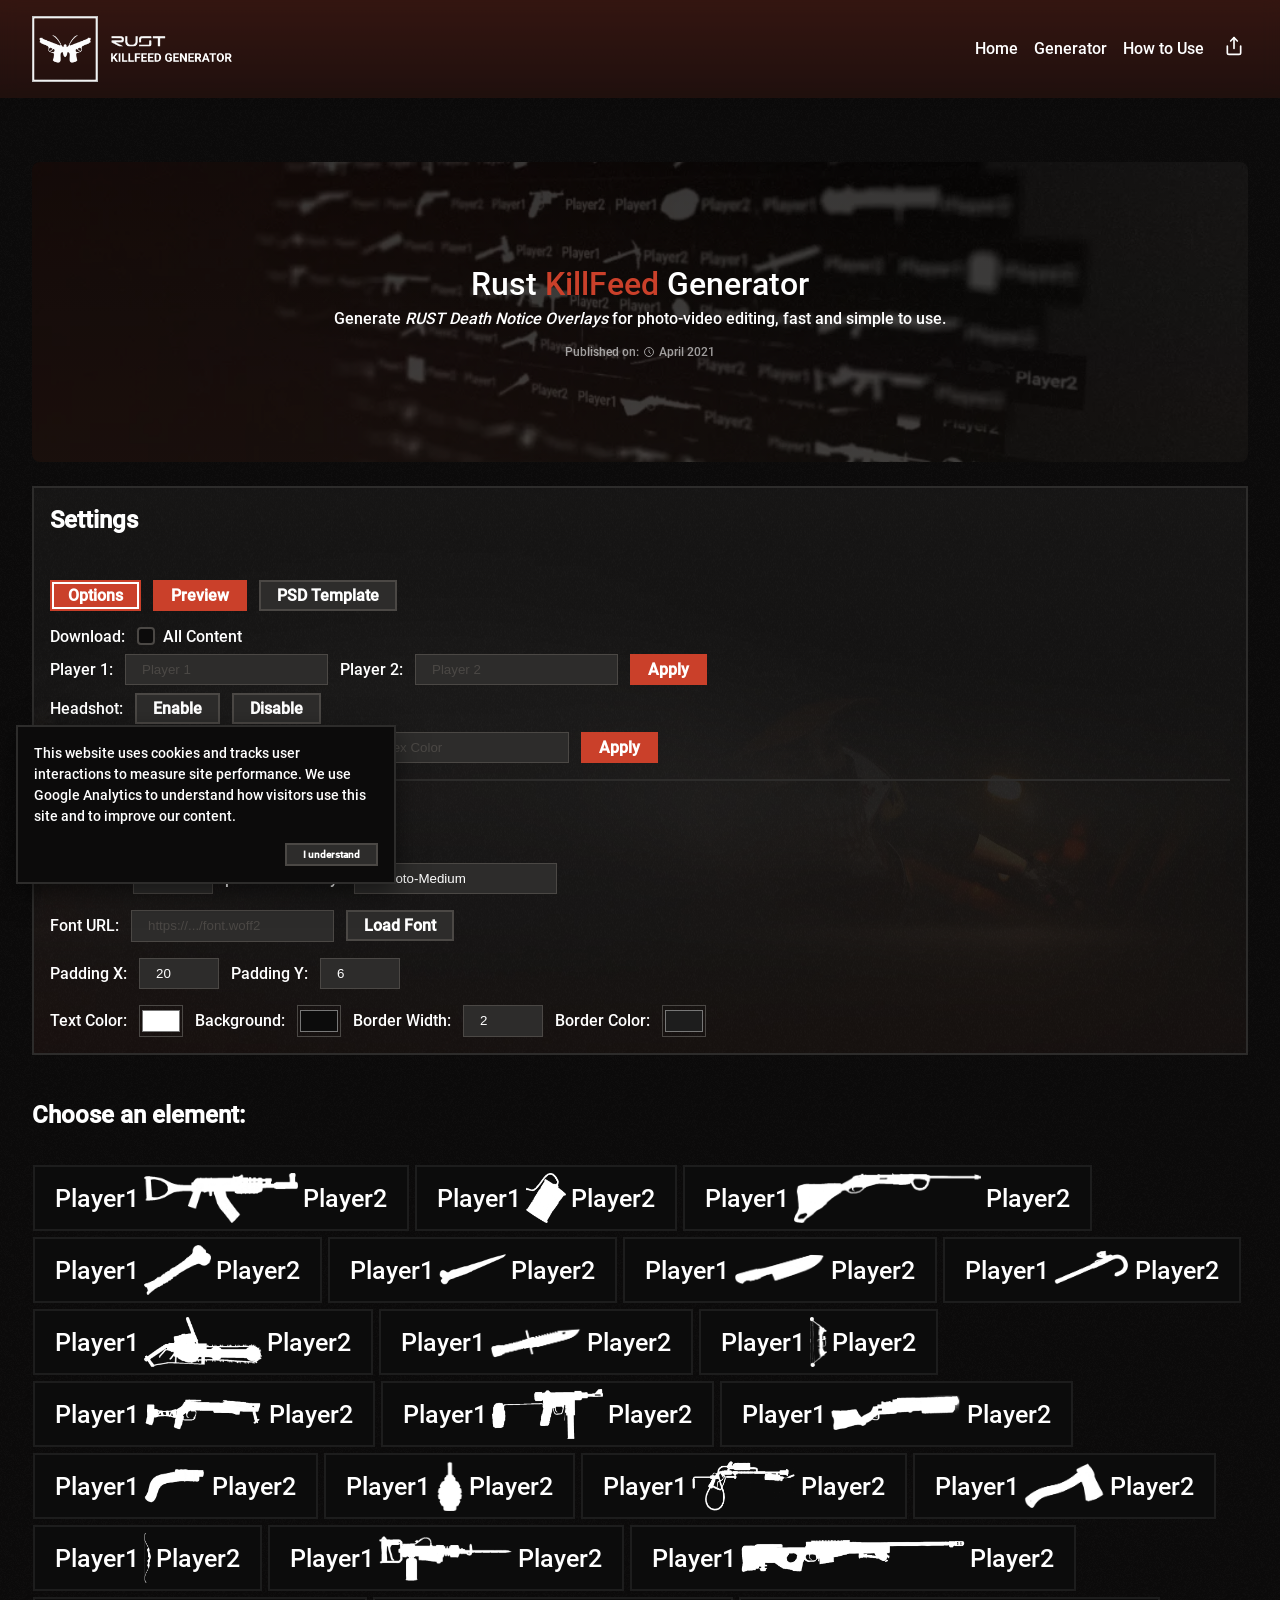
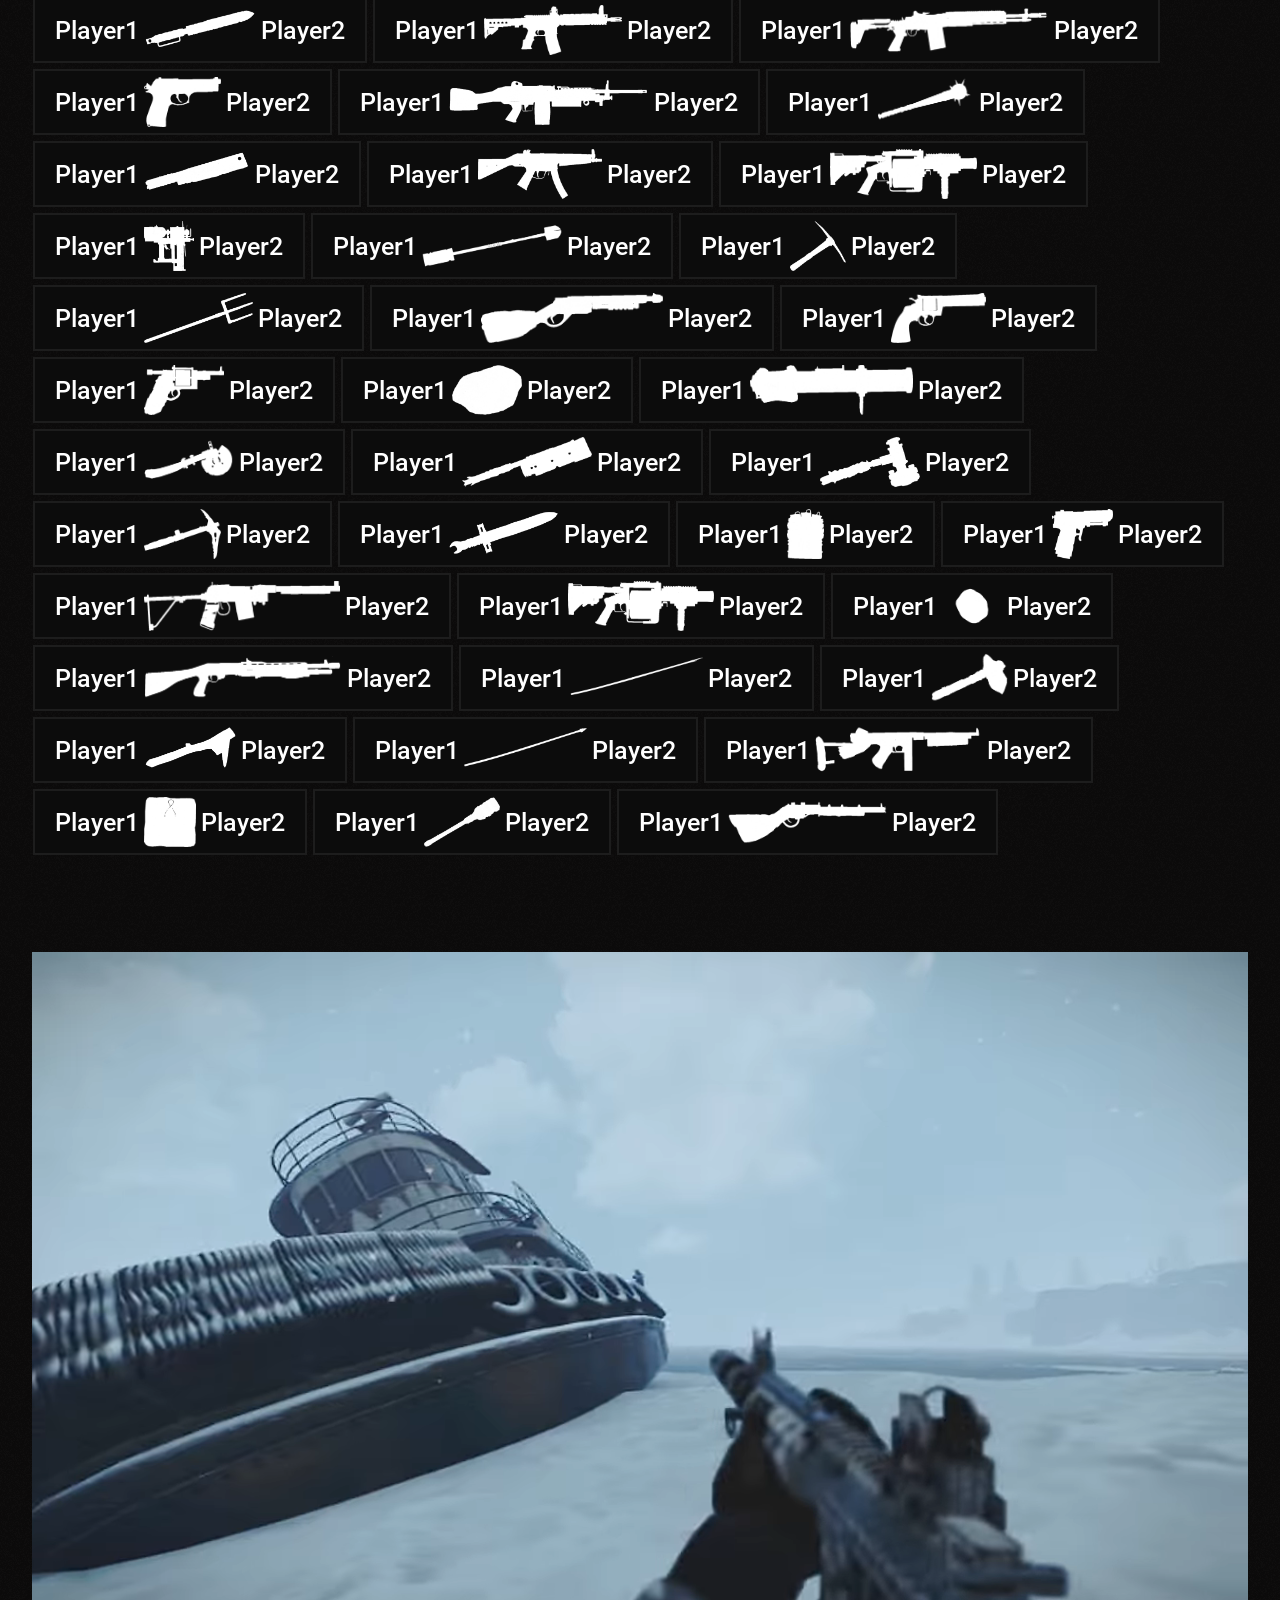
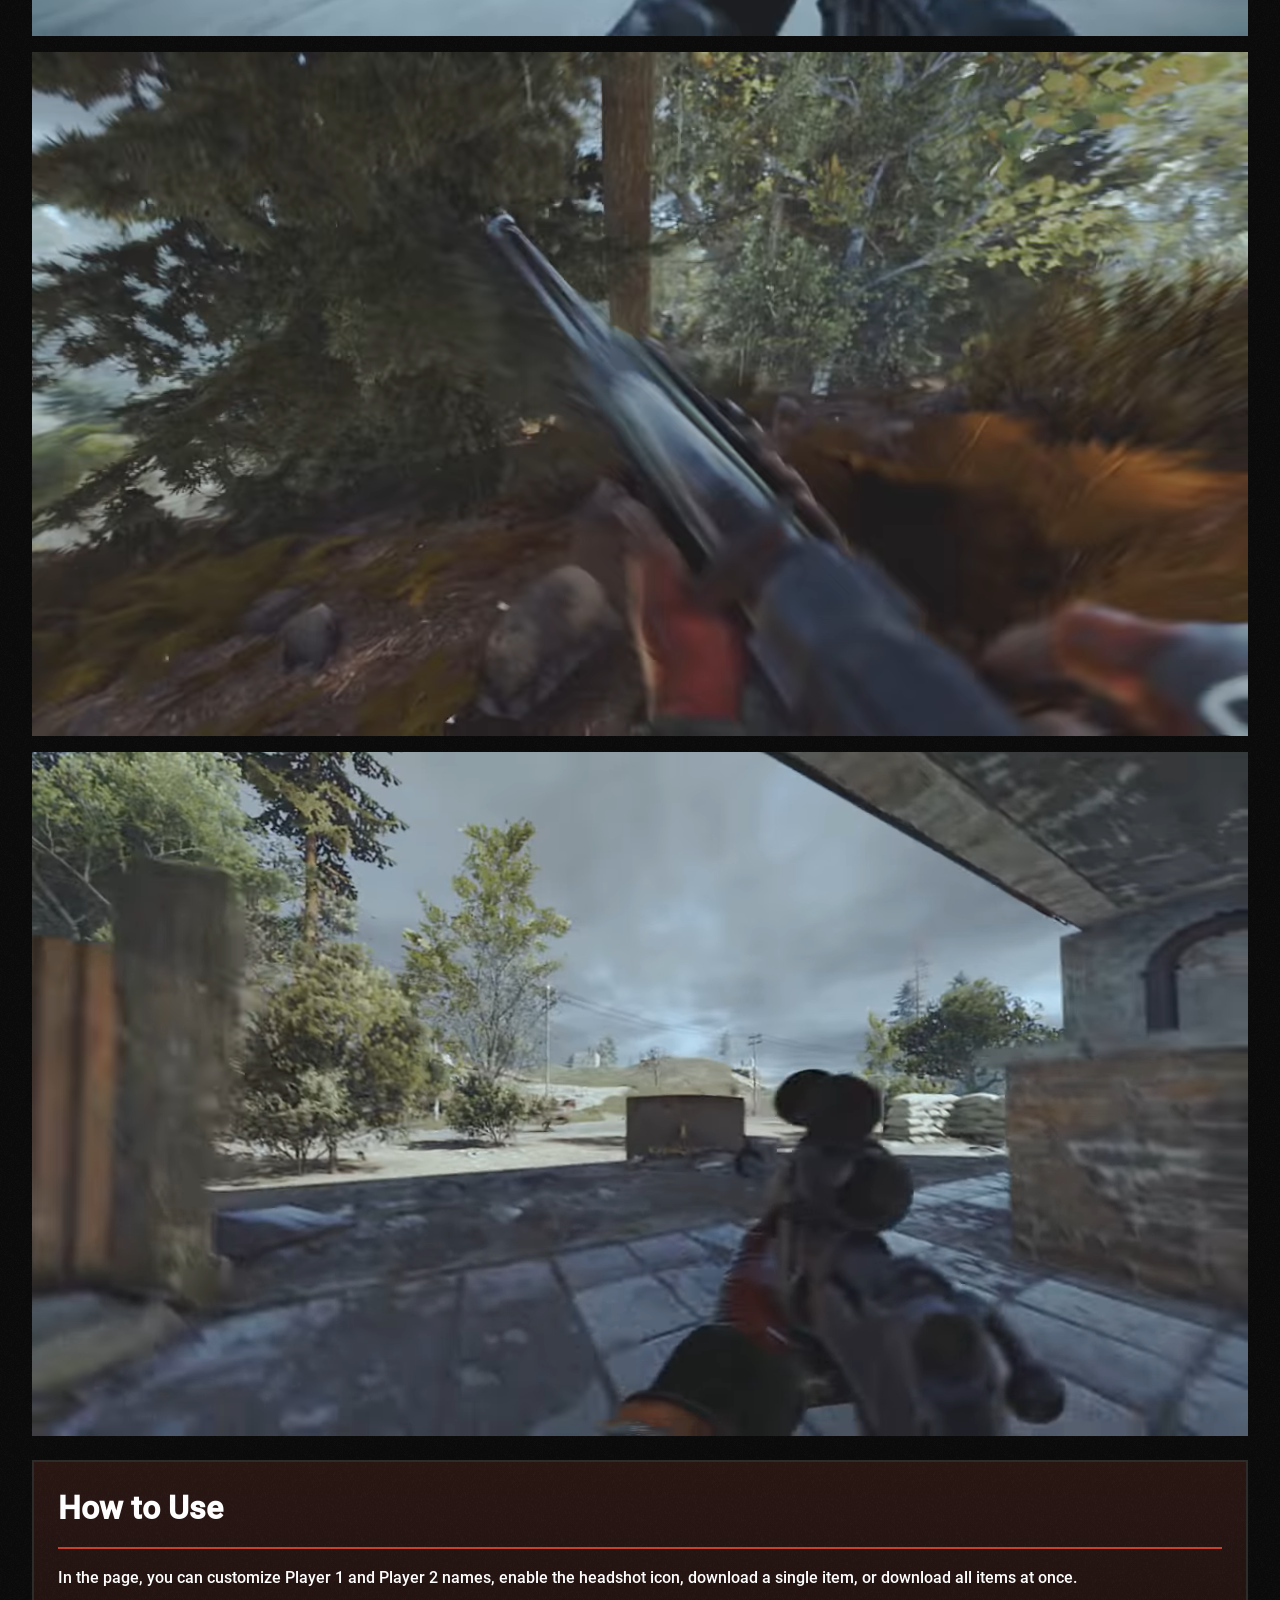
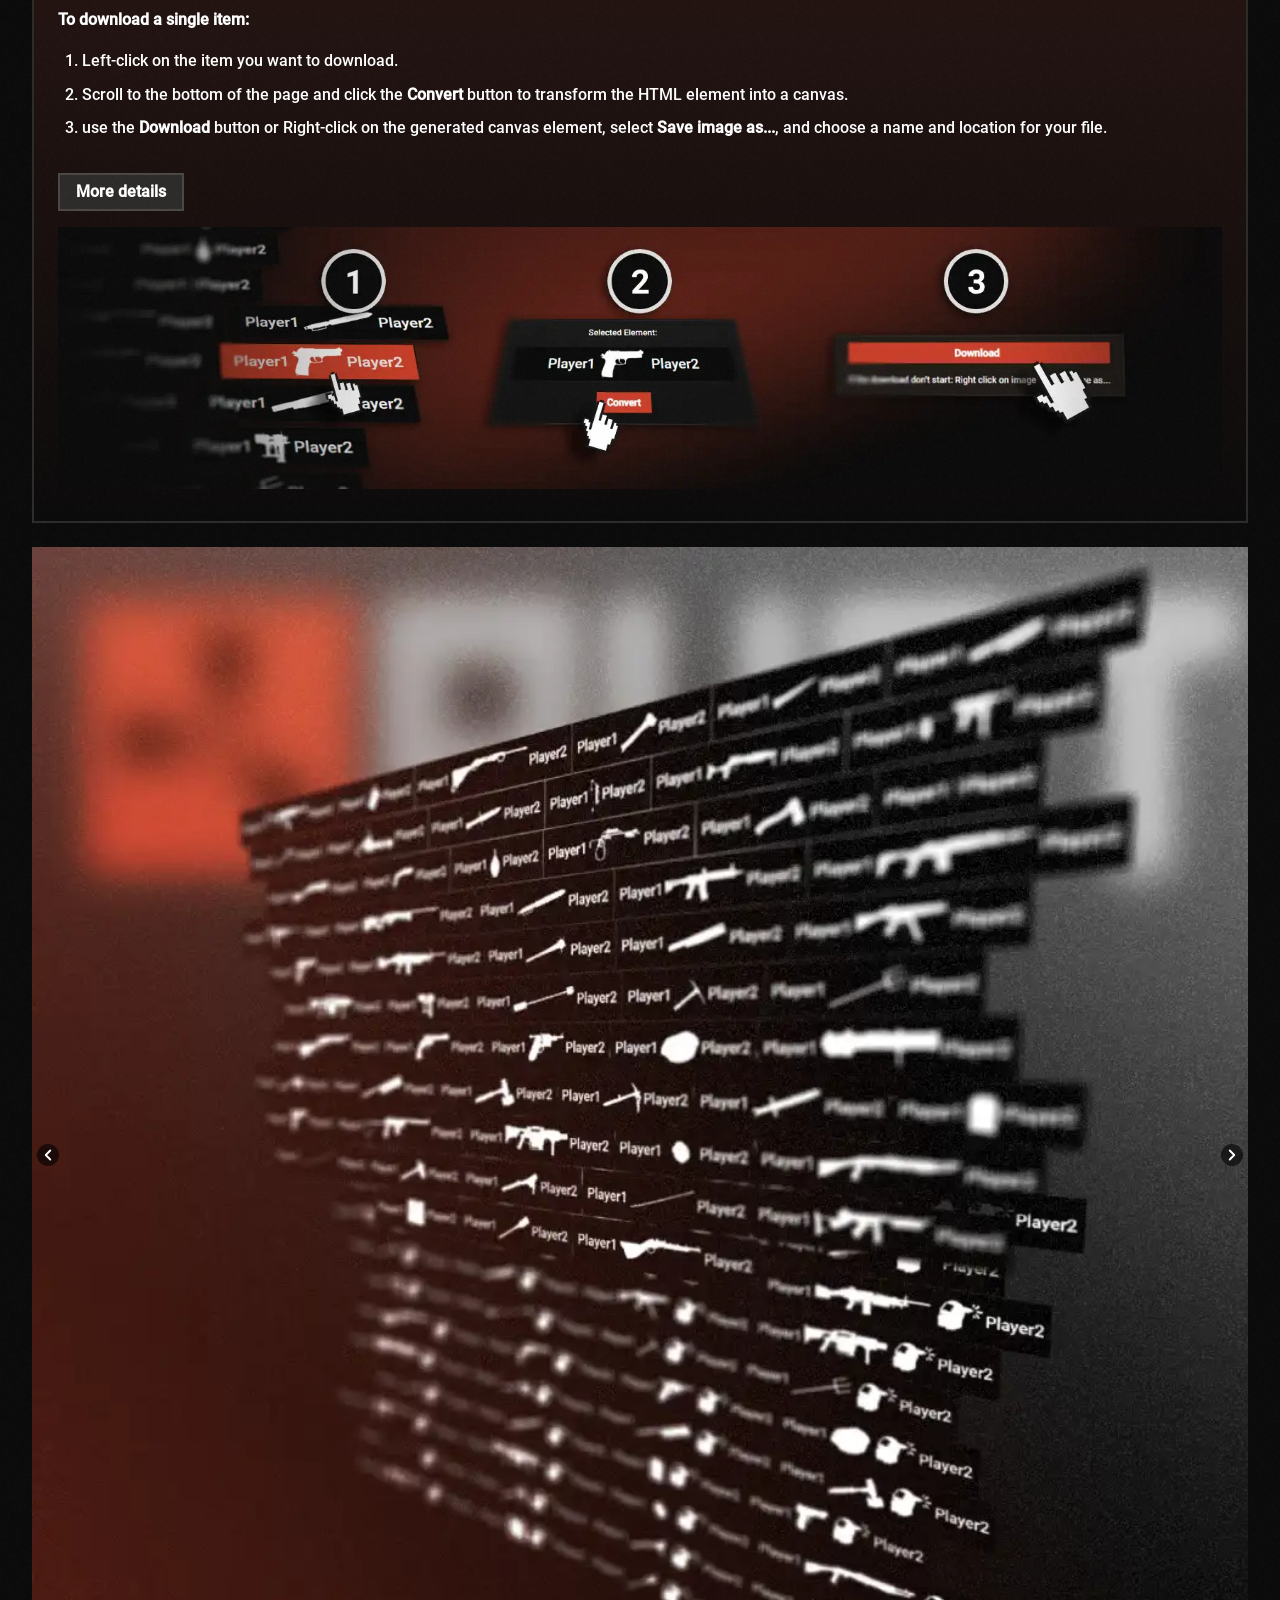
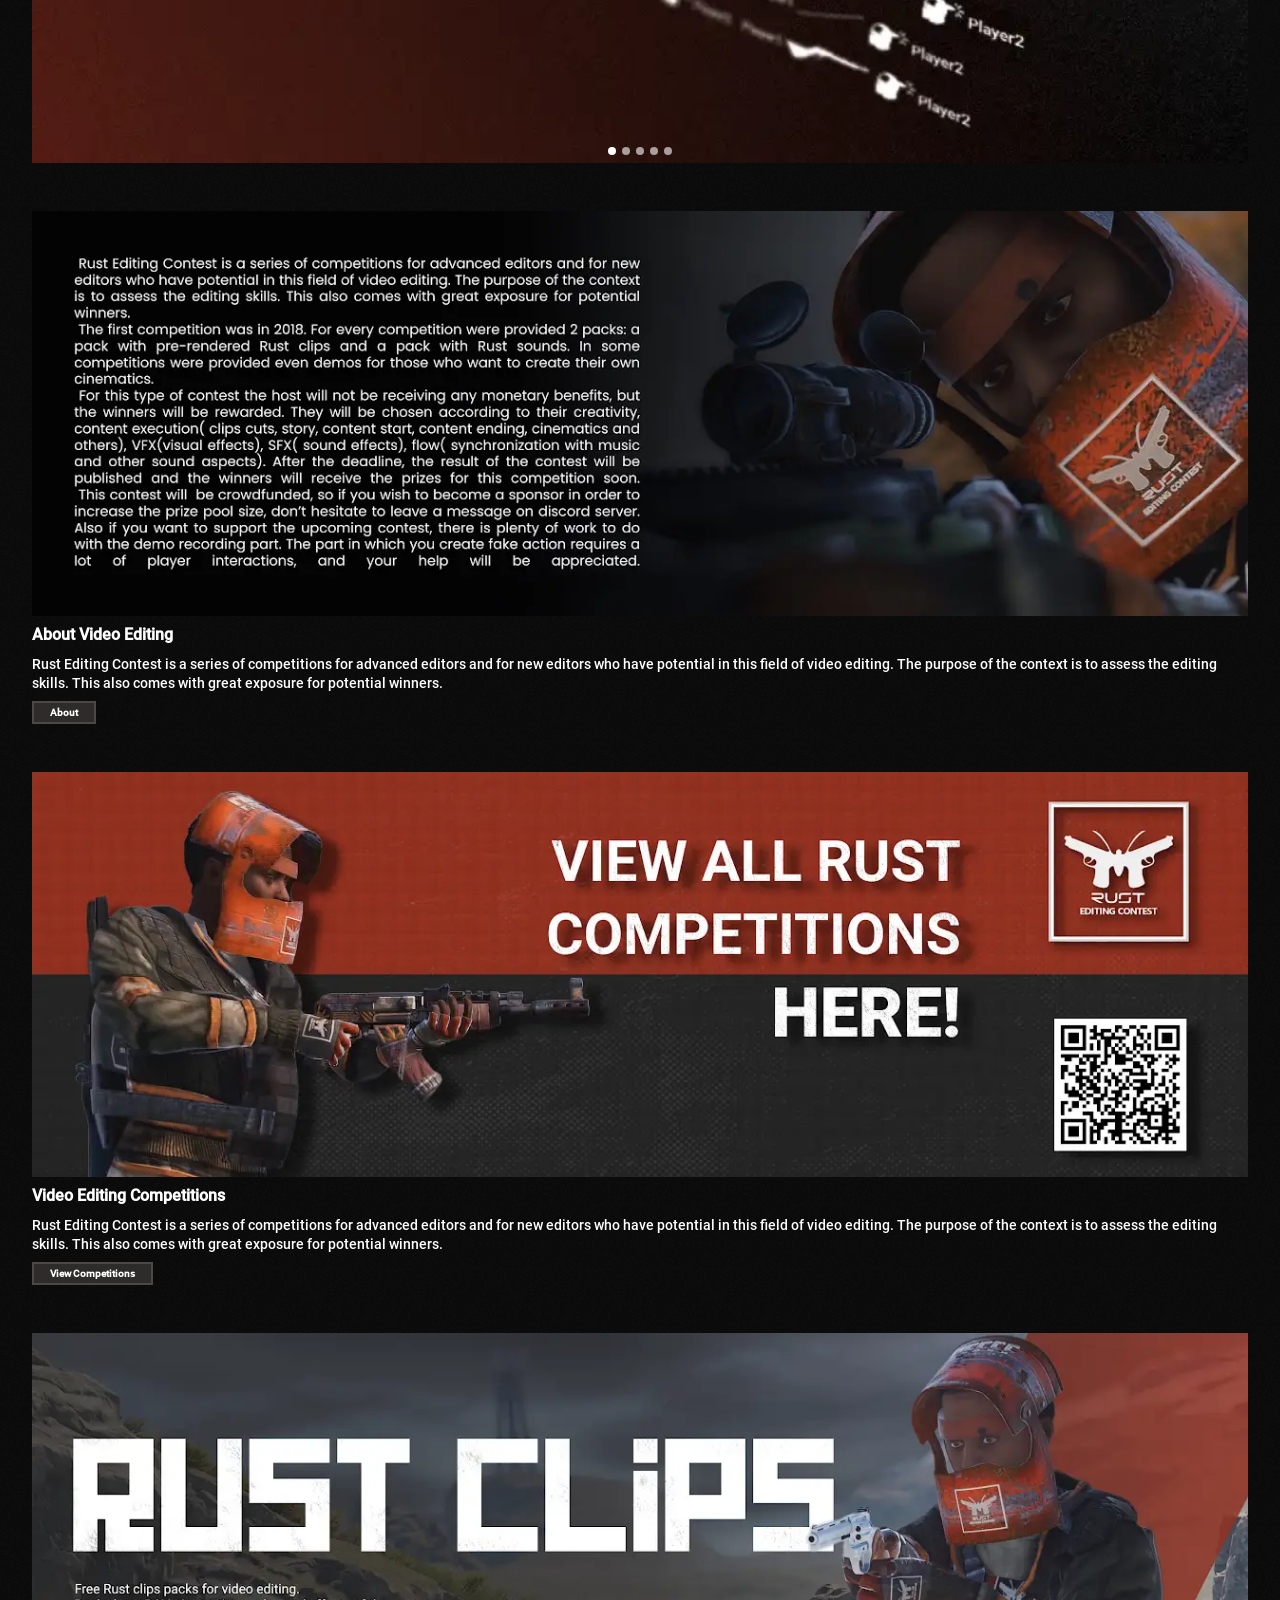
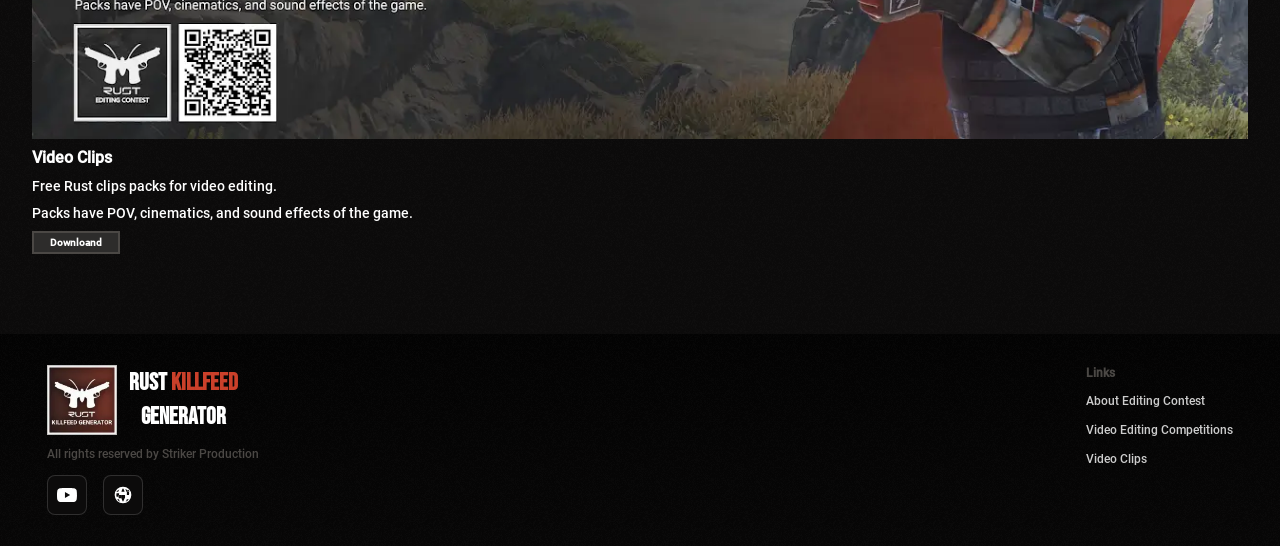
==== commit baef6ff2: "Fix Path Img" ====
--- a/index.html
+++ b/index.html
@@ -255,7 +255,7 @@
                 src="assets/img/banners/killfeed_generator/rust-killfeed-generator_image_3.webp"
                 alt="Killfeed Generator Banner 3" width="250">
               <img class="aside-image banner-slide" data-popup="true"
-                src="assets/img/banners/killfeed_generatorrust-killfeed-generator_image_4.webp"
+                src="assets/img/banners/killfeed_generator/rust-killfeed-generator_image_4.webp"
                 alt="Killfeed Generator Banner 4" width="250">
               <img class="aside-image banner-slide" data-popup="true"
                 src="assets/img/banners/killfeed_generator/rust-killfeed-generator_image_5.webp"
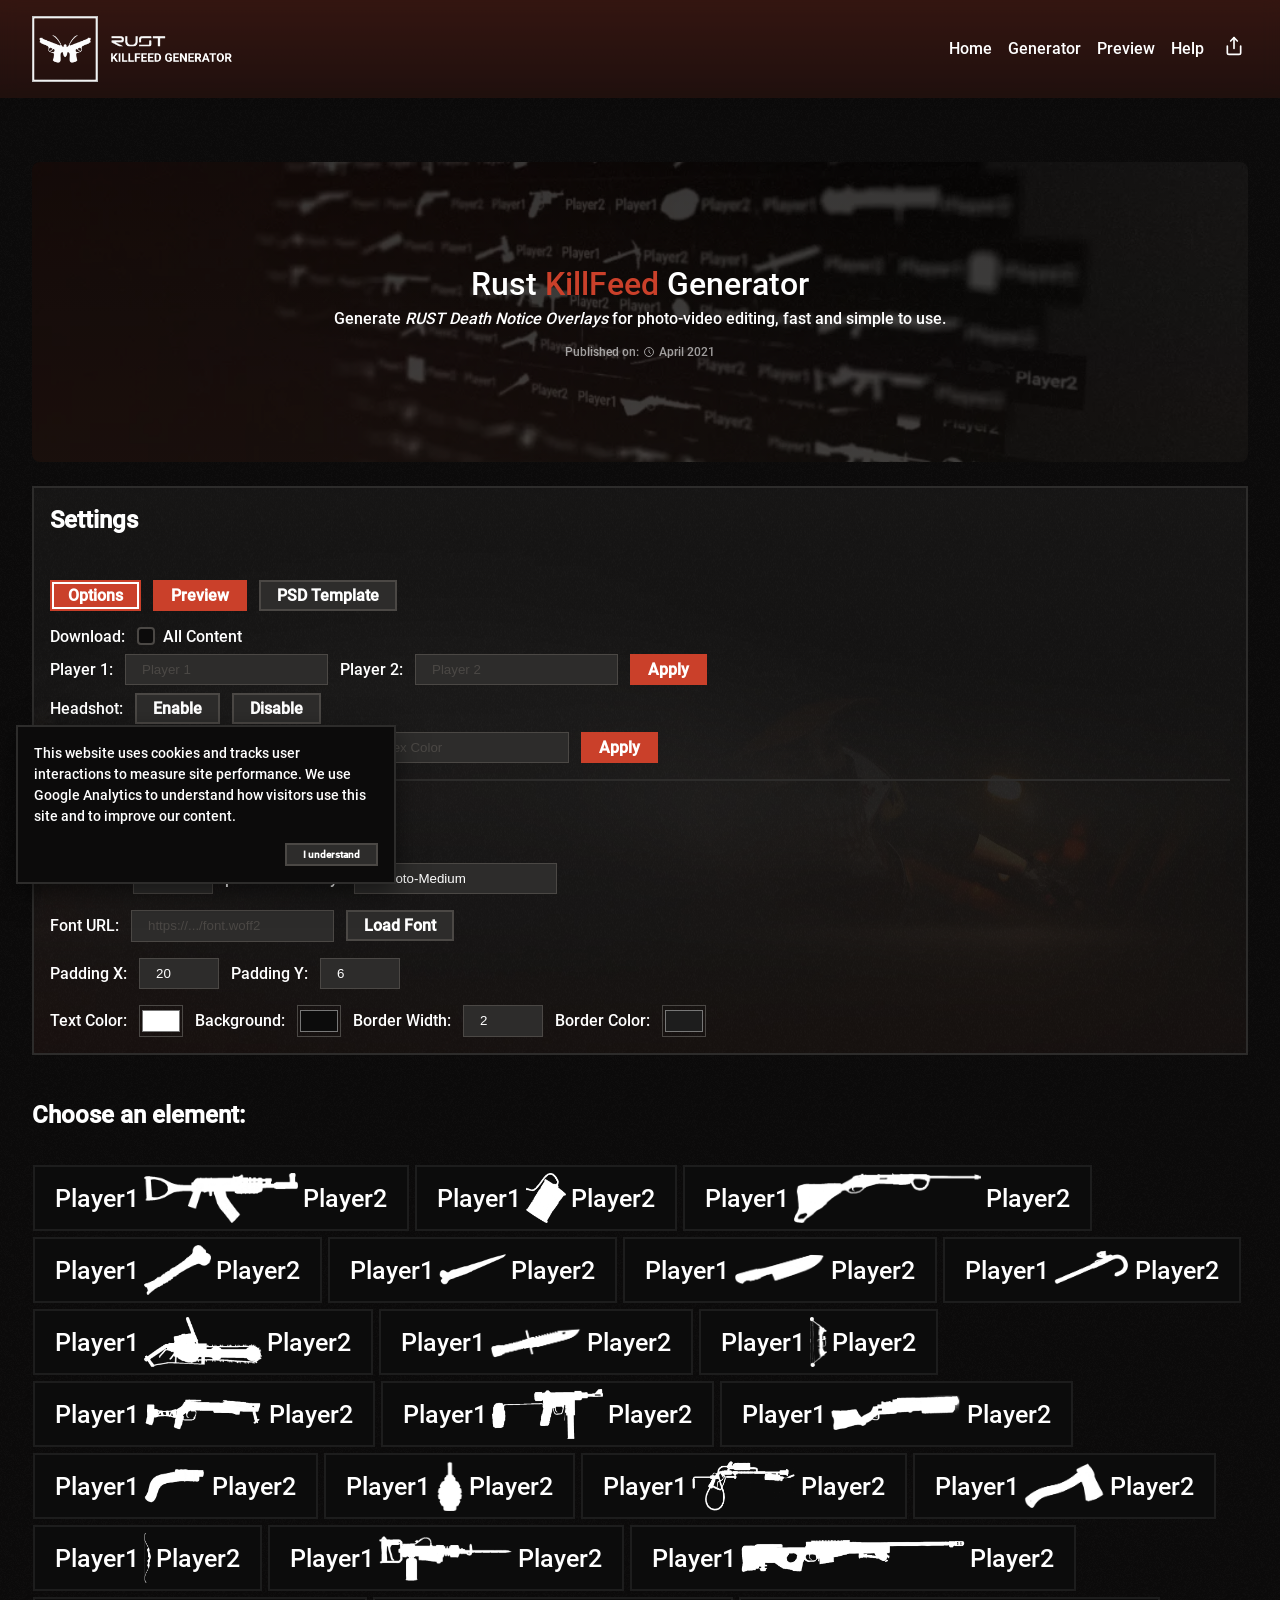
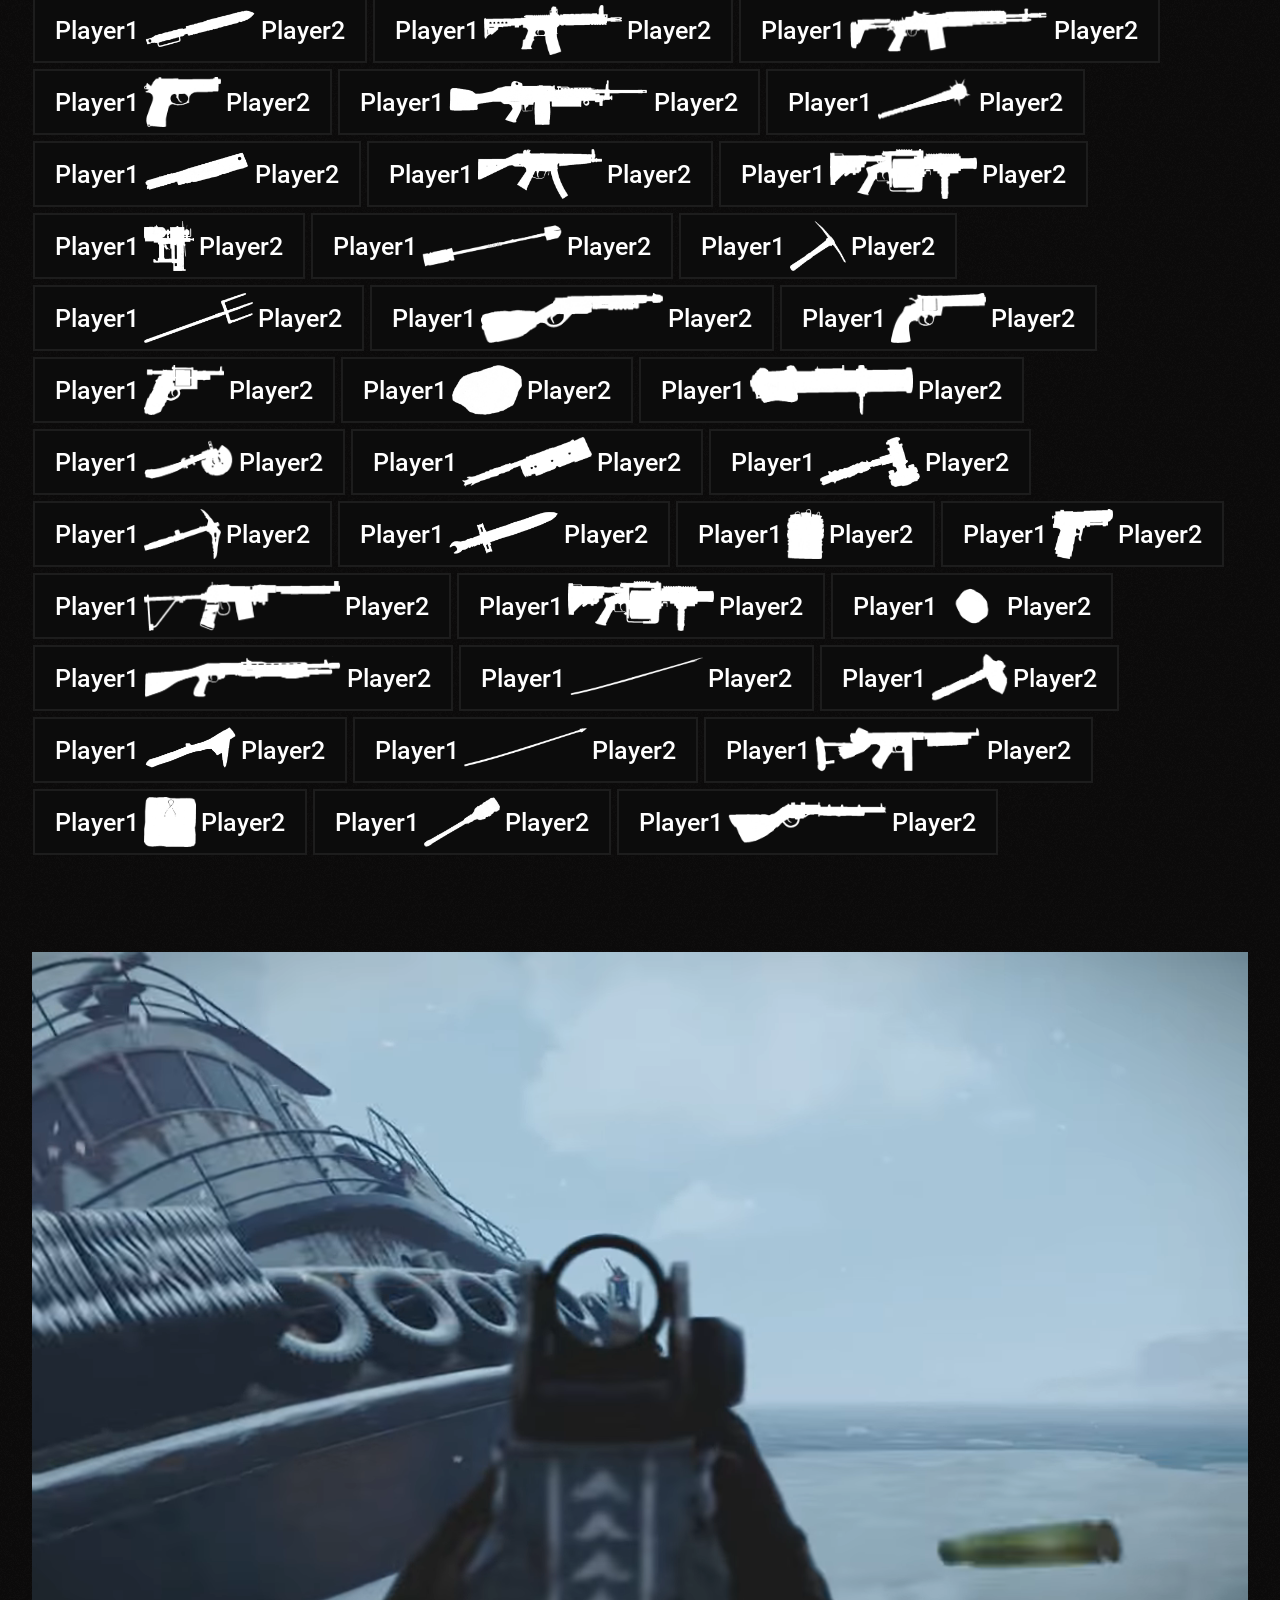
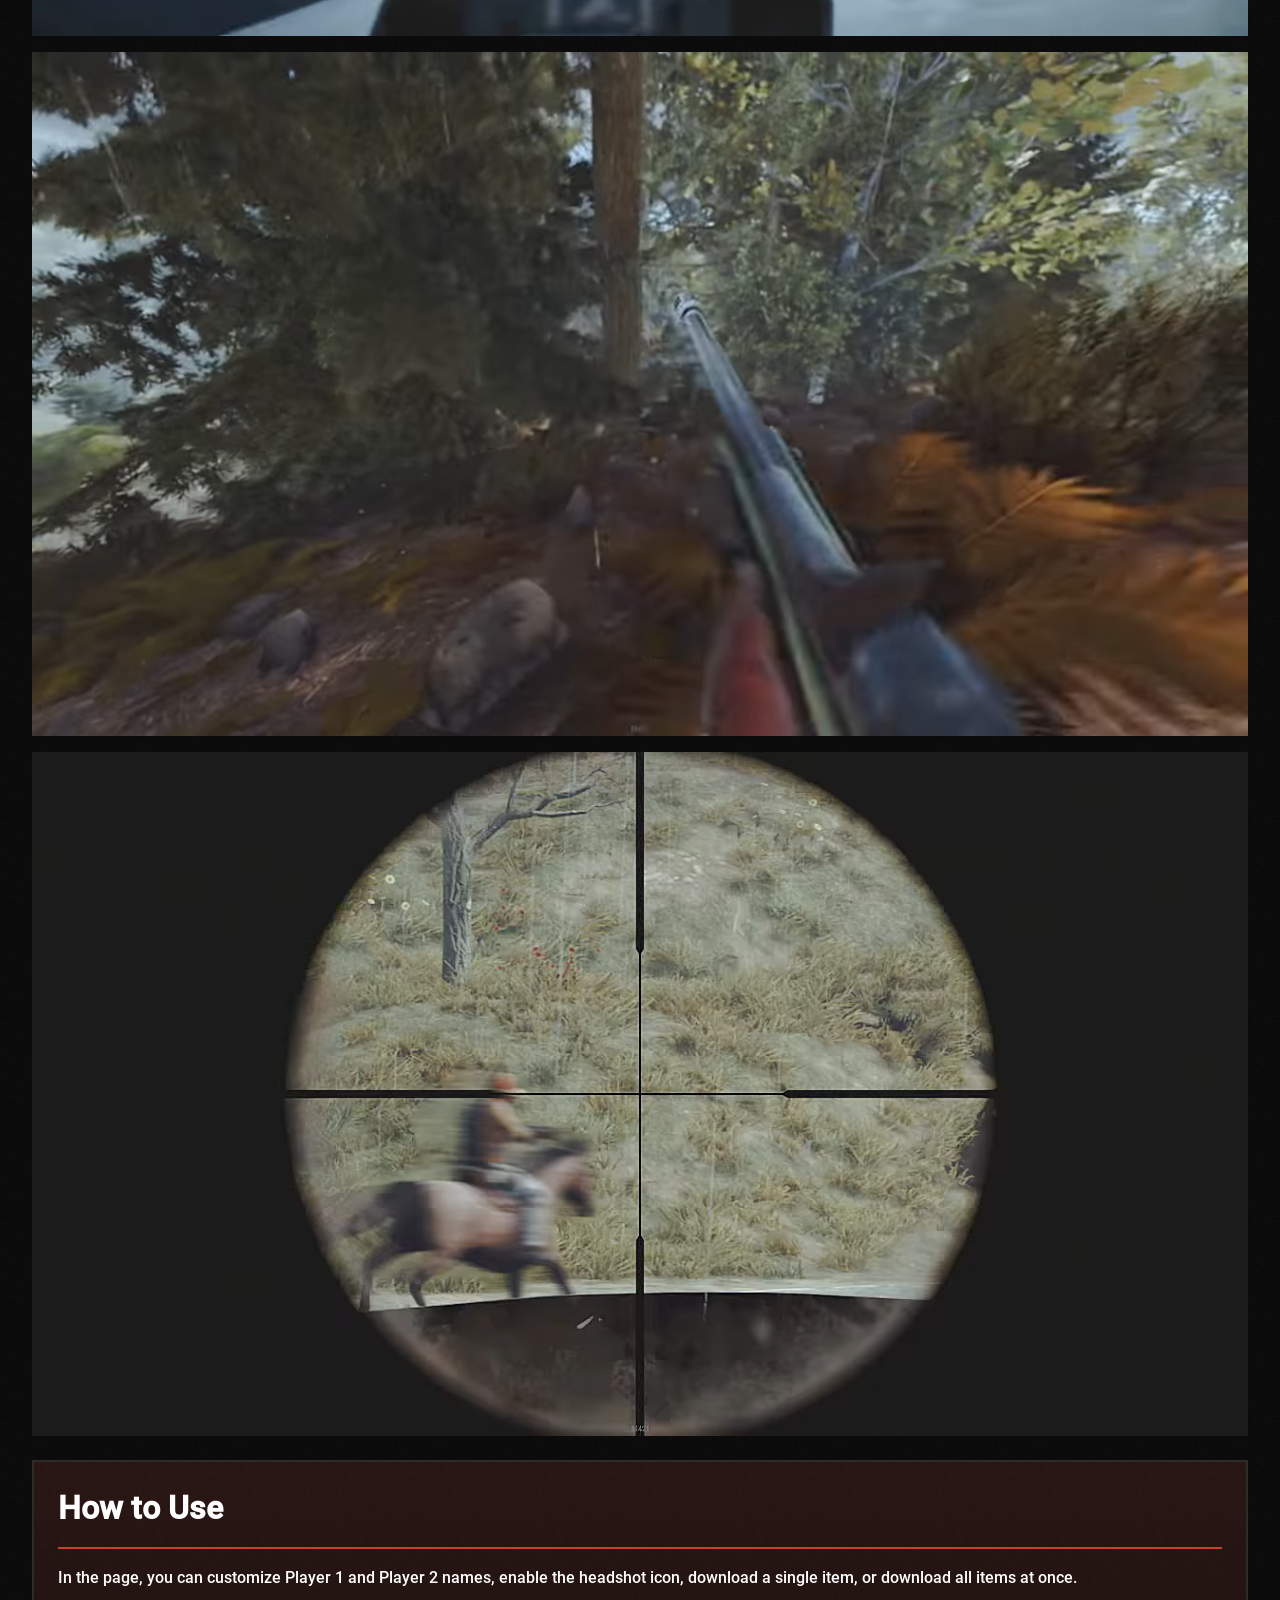
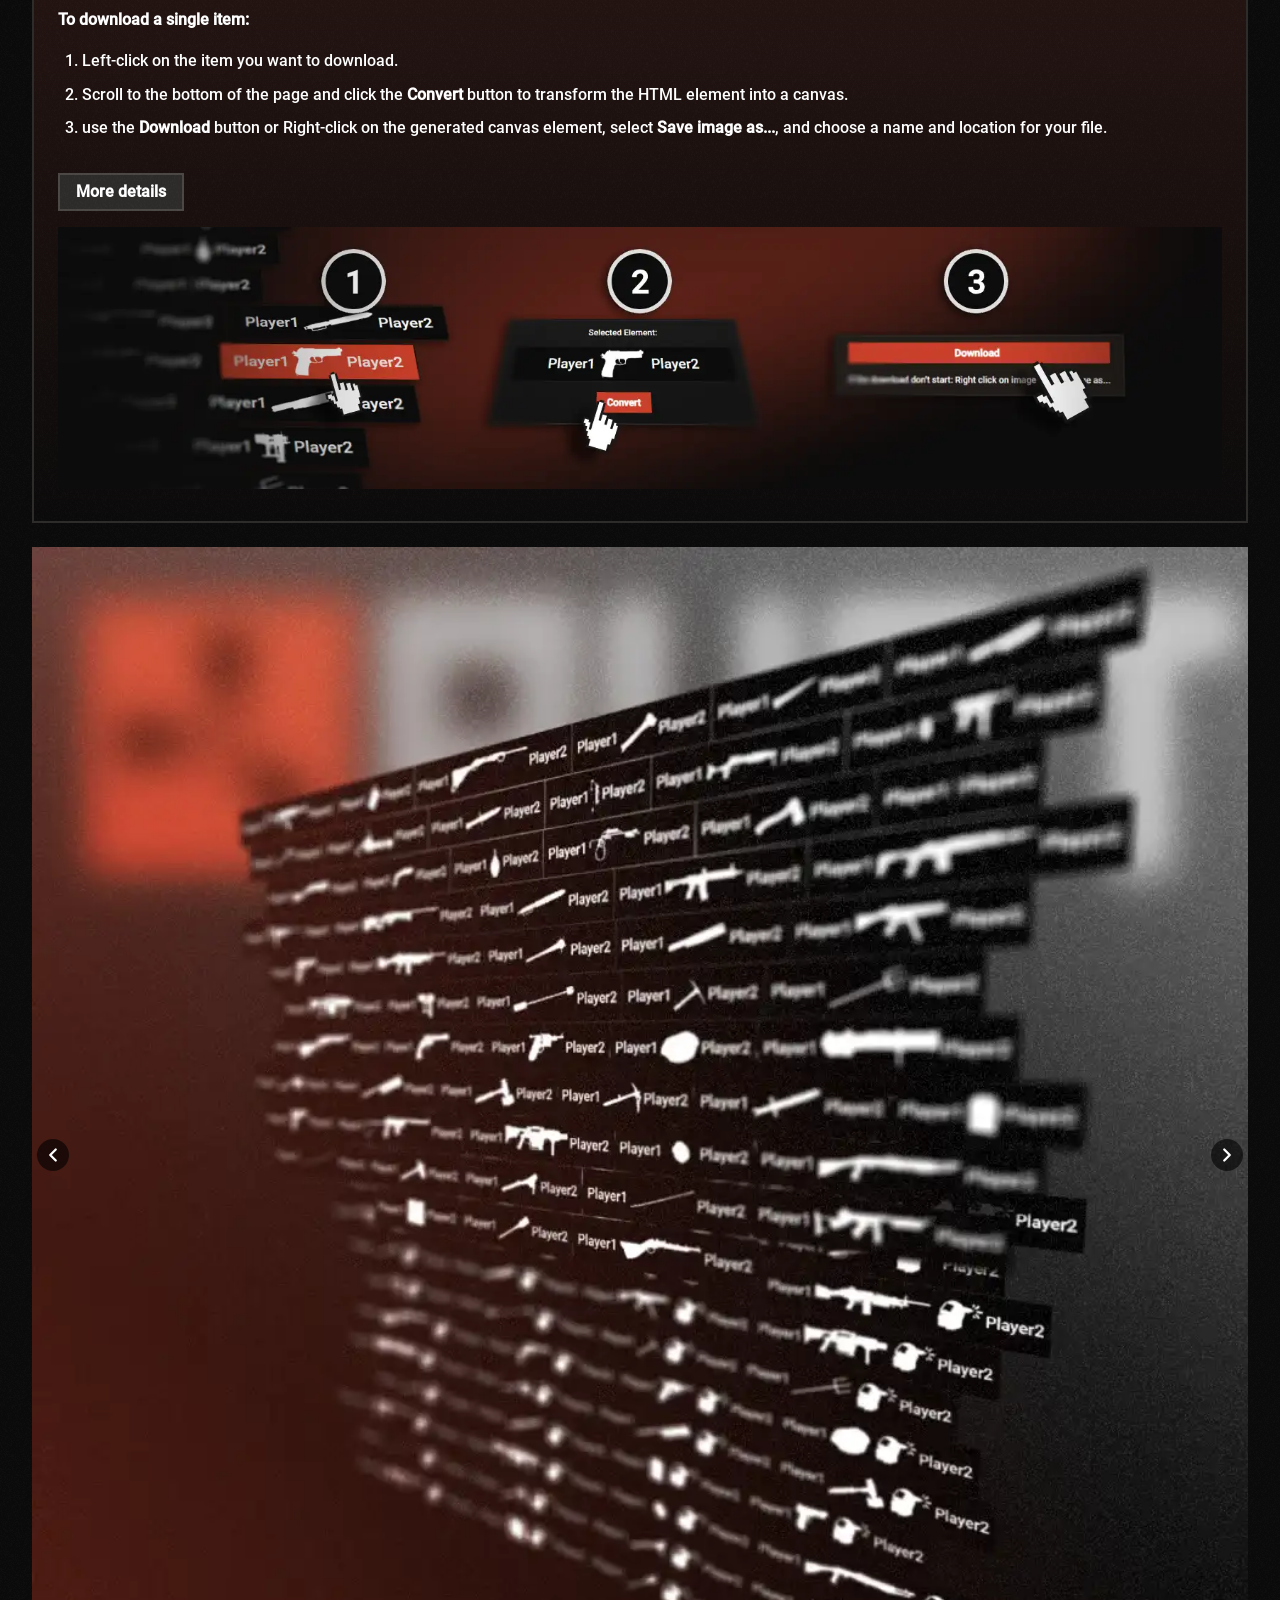
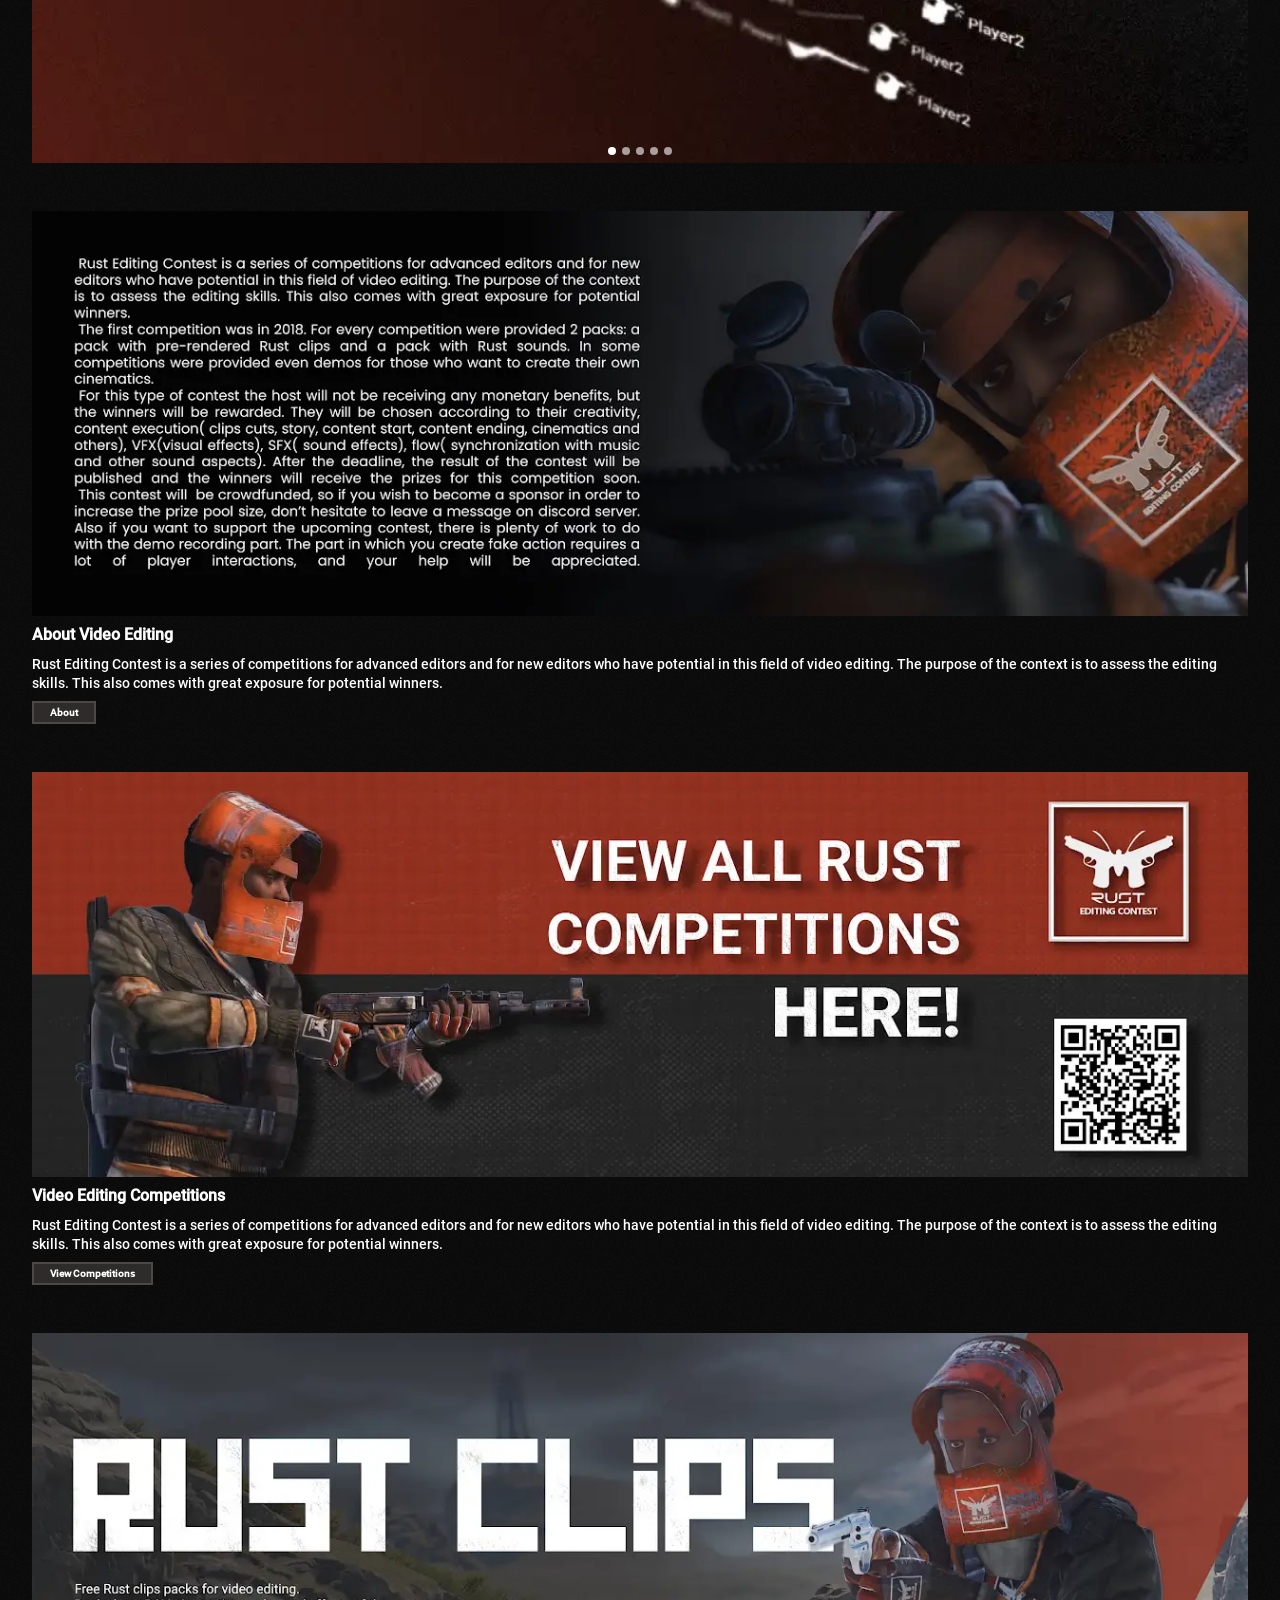
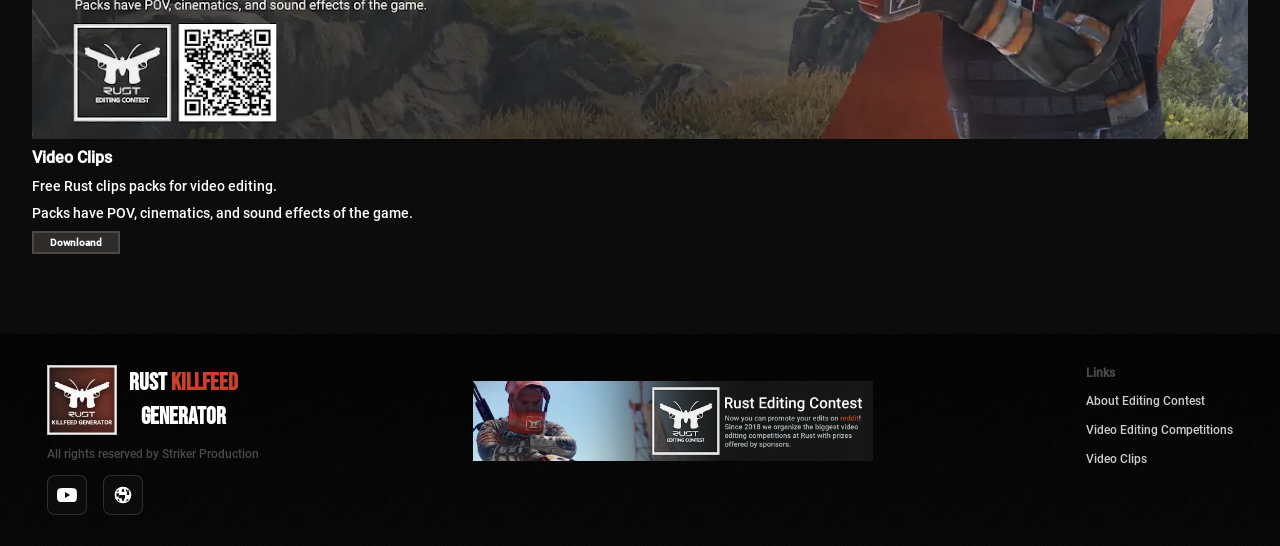
==== commit 5d4d8017: "Update" ====
--- a/index.html
+++ b/index.html
@@ -47,8 +47,8 @@
         <nav class="main-nav">
           <a href="#home">Home</a>
           <a href="#rust-killfeed-generator">Generator</a>
-          <a href="#how-to-use">How to Use
-          </a>
+          <a href="#preview-killfeed-gameplay">Preview</a>
+          <a href="#how-to-use">Help</a>
         </nav>
         <button class="nav-share" id="nav-share" type="button" aria-label="Share link">
           <svg viewBox="0 0 24 24" fill="none" stroke="currentColor" stroke-width="2" stroke-linecap="round"
@@ -65,11 +65,6 @@
             <path d="M3 6h18"></path>
             <path d="M3 12h18"></path>
             <path d="M3 18h18"></path>
-          </svg>
-          <svg class="nav-toggle-icon nav-icon-close" viewBox="0 0 24 24" fill="none" stroke="currentColor"
-            stroke-width="2" stroke-linecap="round" stroke-linejoin="round">
-            <path d="M18 6L6 18"></path>
-            <path d="M6 6l12 12"></path>
           </svg>
         </button>
       </div>
@@ -237,27 +232,27 @@
         </ol>
         <a class="btn btn-secondary" style="margin-top: var(--rkg-size-xl)"
           href="https://sites.google.com/view/strikerproduction/products/rust-killfeed-generator">More details</a>
-        <img src="assets/img/tutorial/tutorial.webp.webp" alt="Tutorial" width="1640" height="370"
-          style="width:100%;max-width:100%;height:auto;margin-top:var(--rkg-size-md)">
+        <img data-popup="true" src="assets/img/tutorial/tutorial.webp.webp" alt="Tutorial" width="1640" height="370"
+          style="width:100%;max-width:100%;height:auto;margin-top:var(--rkg-size-md);z-index: 3;position: relative;">
       </section>
 
       <aside>
         <item style="margin-bottom: var(--rkg-size-md);">
-          <div class="banner-slider" id="banner-slider">
+          <div class="banner-slider" id="banner-slider" data-popup="true">
             <div class="banner-slider-track" id="banner-slider-track">
-              <img class="aside-image banner-slide" data-popup="true"
+              <img class="aside-image banner-slide"
                 src="assets/img/banners/killfeed_generator/rust-killfeed-generator_image_1.webp"
                 alt="Killfeed Generator Banner 1" width="250">
-              <img class="aside-image banner-slide" data-popup="true"
+              <img class="aside-image banner-slide"
                 src="assets/img/banners/killfeed_generator/rust-killfeed-generator_image_2.webp"
                 alt="Killfeed Generator Banner 2" width="250">
-              <img class="aside-image banner-slide" data-popup="true"
+              <img class="aside-image banner-slide"
                 src="assets/img/banners/killfeed_generator/rust-killfeed-generator_image_3.webp"
                 alt="Killfeed Generator Banner 3" width="250">
-              <img class="aside-image banner-slide" data-popup="true"
+              <img class="aside-image banner-slide"
                 src="assets/img/banners/killfeed_generator/rust-killfeed-generator_image_4.webp"
                 alt="Killfeed Generator Banner 4" width="250">
-              <img class="aside-image banner-slide" data-popup="true"
+              <img class="aside-image banner-slide"
                 src="assets/img/banners/killfeed_generator/rust-killfeed-generator_image_5.webp"
                 alt="Killfeed Generator Banner 5" width="250">
             </div>
@@ -336,6 +331,13 @@
         </div>
       </div>
       <div class="footer-section">
+        <div style="width: auto;max-width: 400px;">
+          <img src="assets/img/banners/rust_editing_contest/rust_editing_contest_reddit.webp" alt="Promotion"
+            width="300" height="60" style="width:100%;max-width:100%;height:auto;margin-top:var(--rkg-size-md)"
+            data-popup="true">
+        </div>
+      </div>
+      <div class="footer-section">
         <h3 class="footer-links-title">Links</h3>
         <ul class="footer-links">
           <li><a href="https://sites.google.com/view/strikerproduction/contests/rust-editing-contest">About Editing
--- a/assets/css/style.css
+++ b/assets/css/style.css
@@ -358,8 +358,27 @@
   display: block;
 }
 
-.nav-icon-close {
-  display: none;
+.nav-toggle-icon path {
+  transform-box: fill-box;
+  transform-origin: center;
+  transition: transform 0.25s ease-in-out, opacity 0.25s ease-in-out;
+}
+
+/* Open state: morph the three bars into an X */
+.nav-toggle.open .nav-toggle-icon path:nth-of-type(1) {
+  transform: translateY(6px) rotate(45deg);
+}
+
+.nav-toggle.open .nav-toggle-icon path:nth-of-type(2) {
+  opacity: 0;
+}
+
+.nav-toggle.open .nav-toggle-icon path:nth-of-type(3) {
+  transform: translateY(-6px) rotate(-45deg);
+}
+
+.nav-toggle:hover {
+  color: var(--rkg-color-primary);
 }
 
 @media only screen and (max-width: 1024px) {
@@ -719,14 +738,14 @@
   color: #fff;
   border: none;
   border-radius: 50%;
-  padding: 2px;
+  padding: 5px;
   cursor: pointer;
   z-index: 2;
 }
 
 .banner-slider-arrow svg {
-  width: 18px;
-  height: 18px;
+  width: 22px;
+  height: 22px;
   display: block;
 }
 
@@ -1149,6 +1168,7 @@
 }
 
 .popup-content {
+  position: relative;
   display: flex;
   flex-direction: column;
   align-items: center;
@@ -1181,9 +1201,19 @@
 }
 
 .popup-content .gameplay .gameplay-video {
-  width: 80vw;
+  width: 100%;
   max-width: 100%;
   height: auto;
+}
+
+/* Moved slider in popup displays larger and keeps working controls */
+.popup-content .banner-slider {
+  width: 80vw;
+  max-width: 90vw;
+}
+
+.popup-content .banner-slider .banner-slide {
+  width: 100%;
 }
 
 .popup-close {
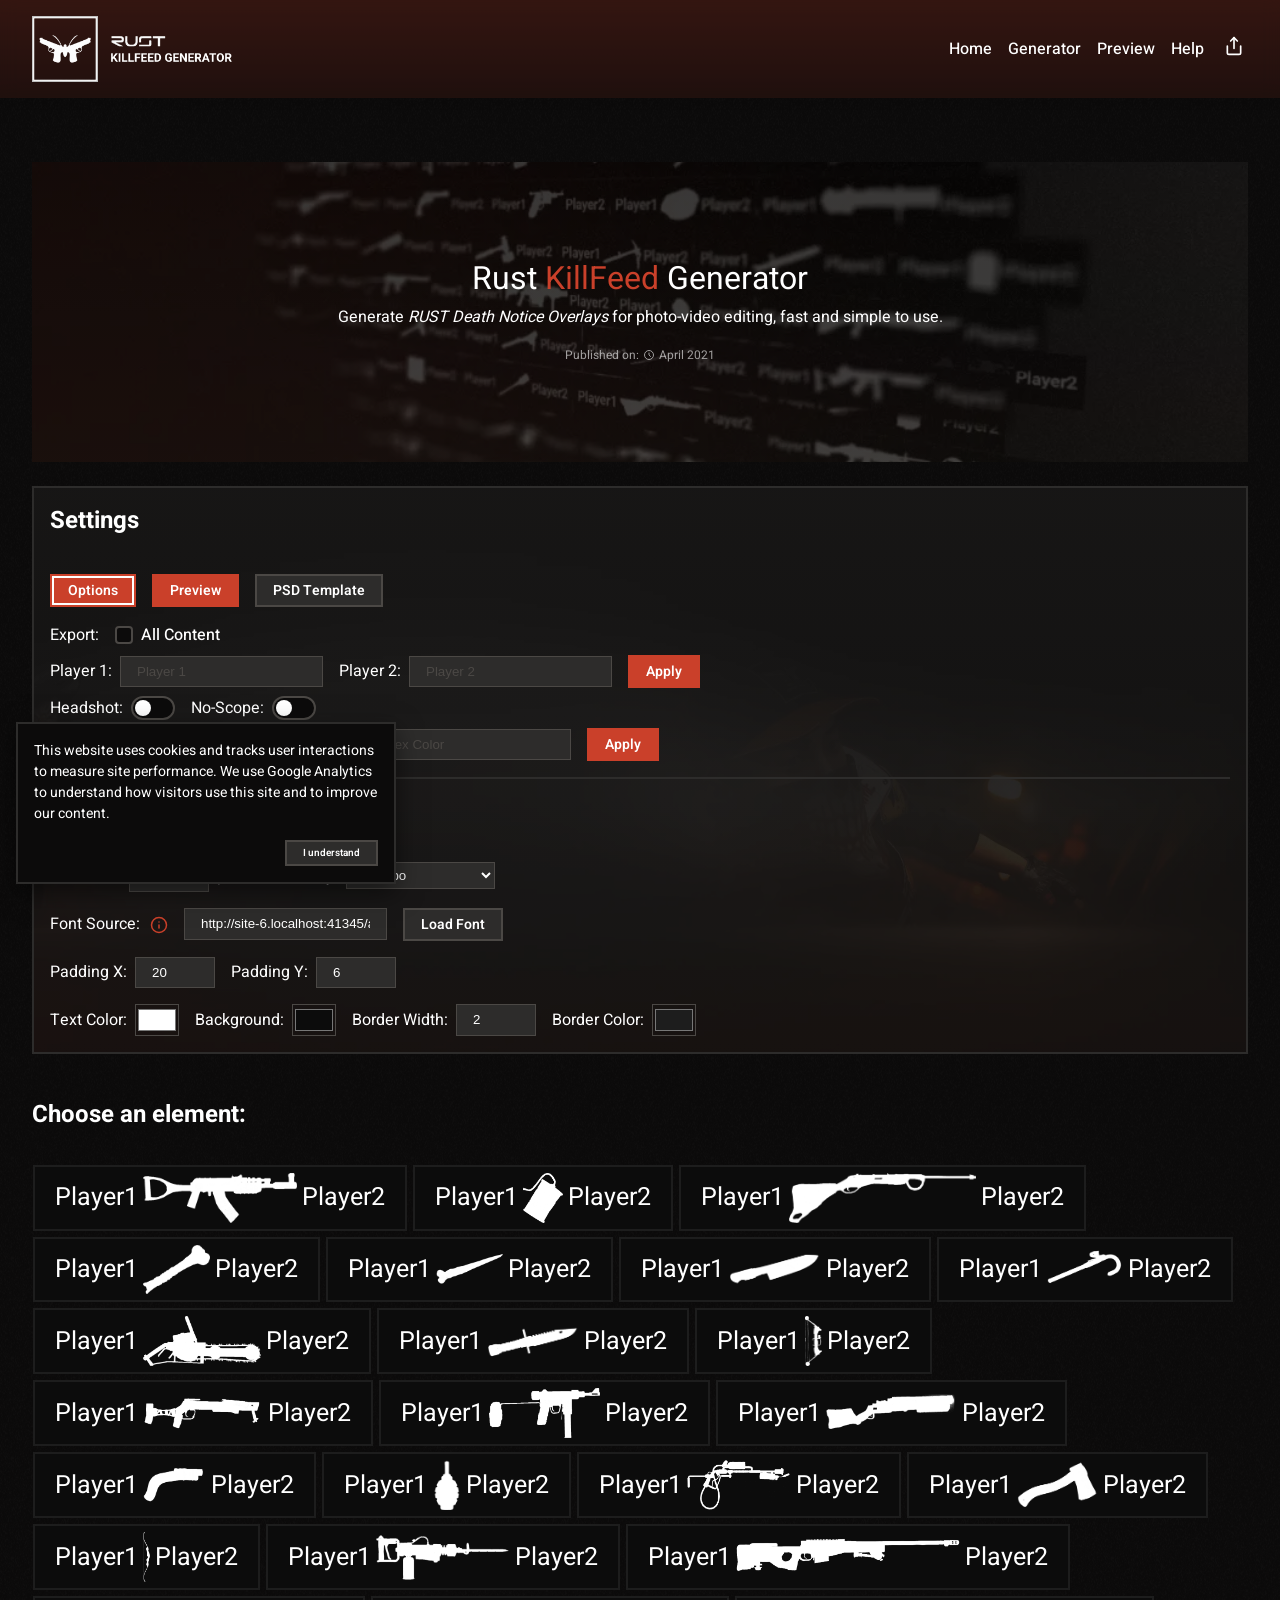
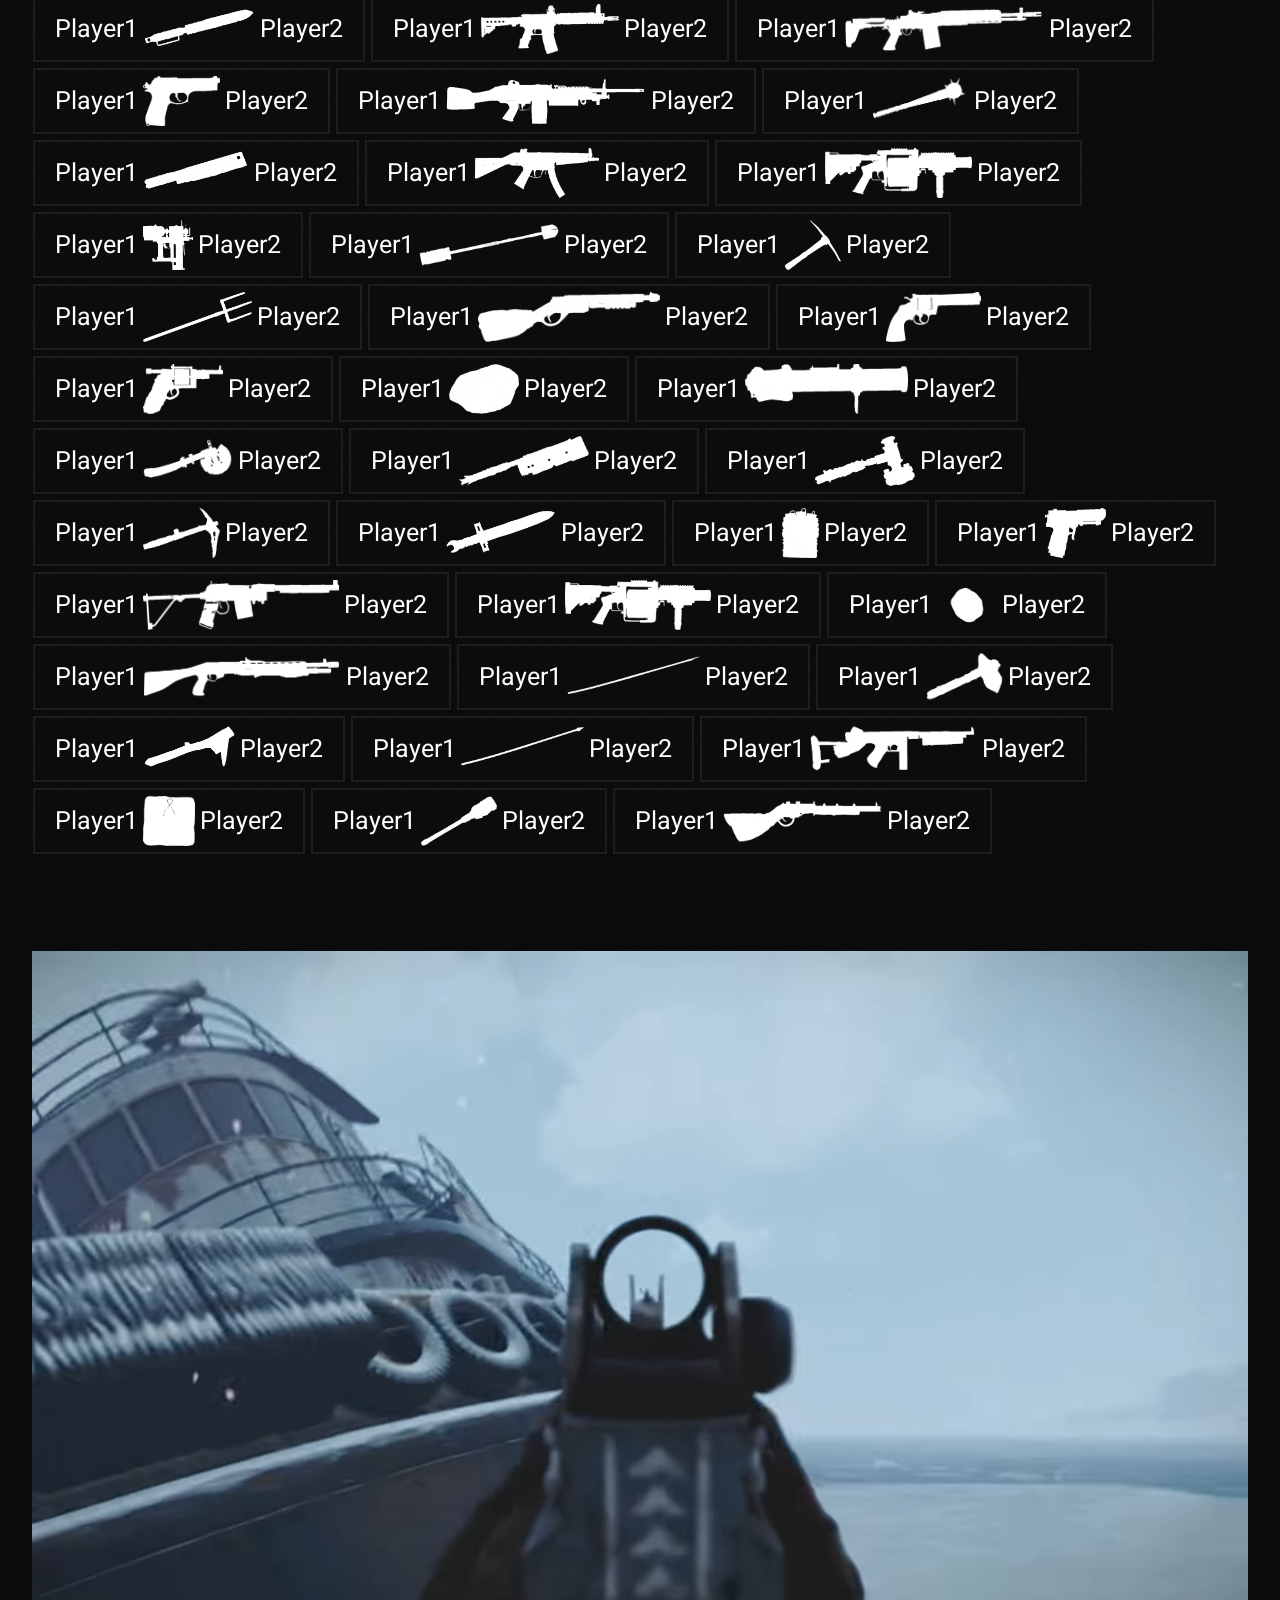
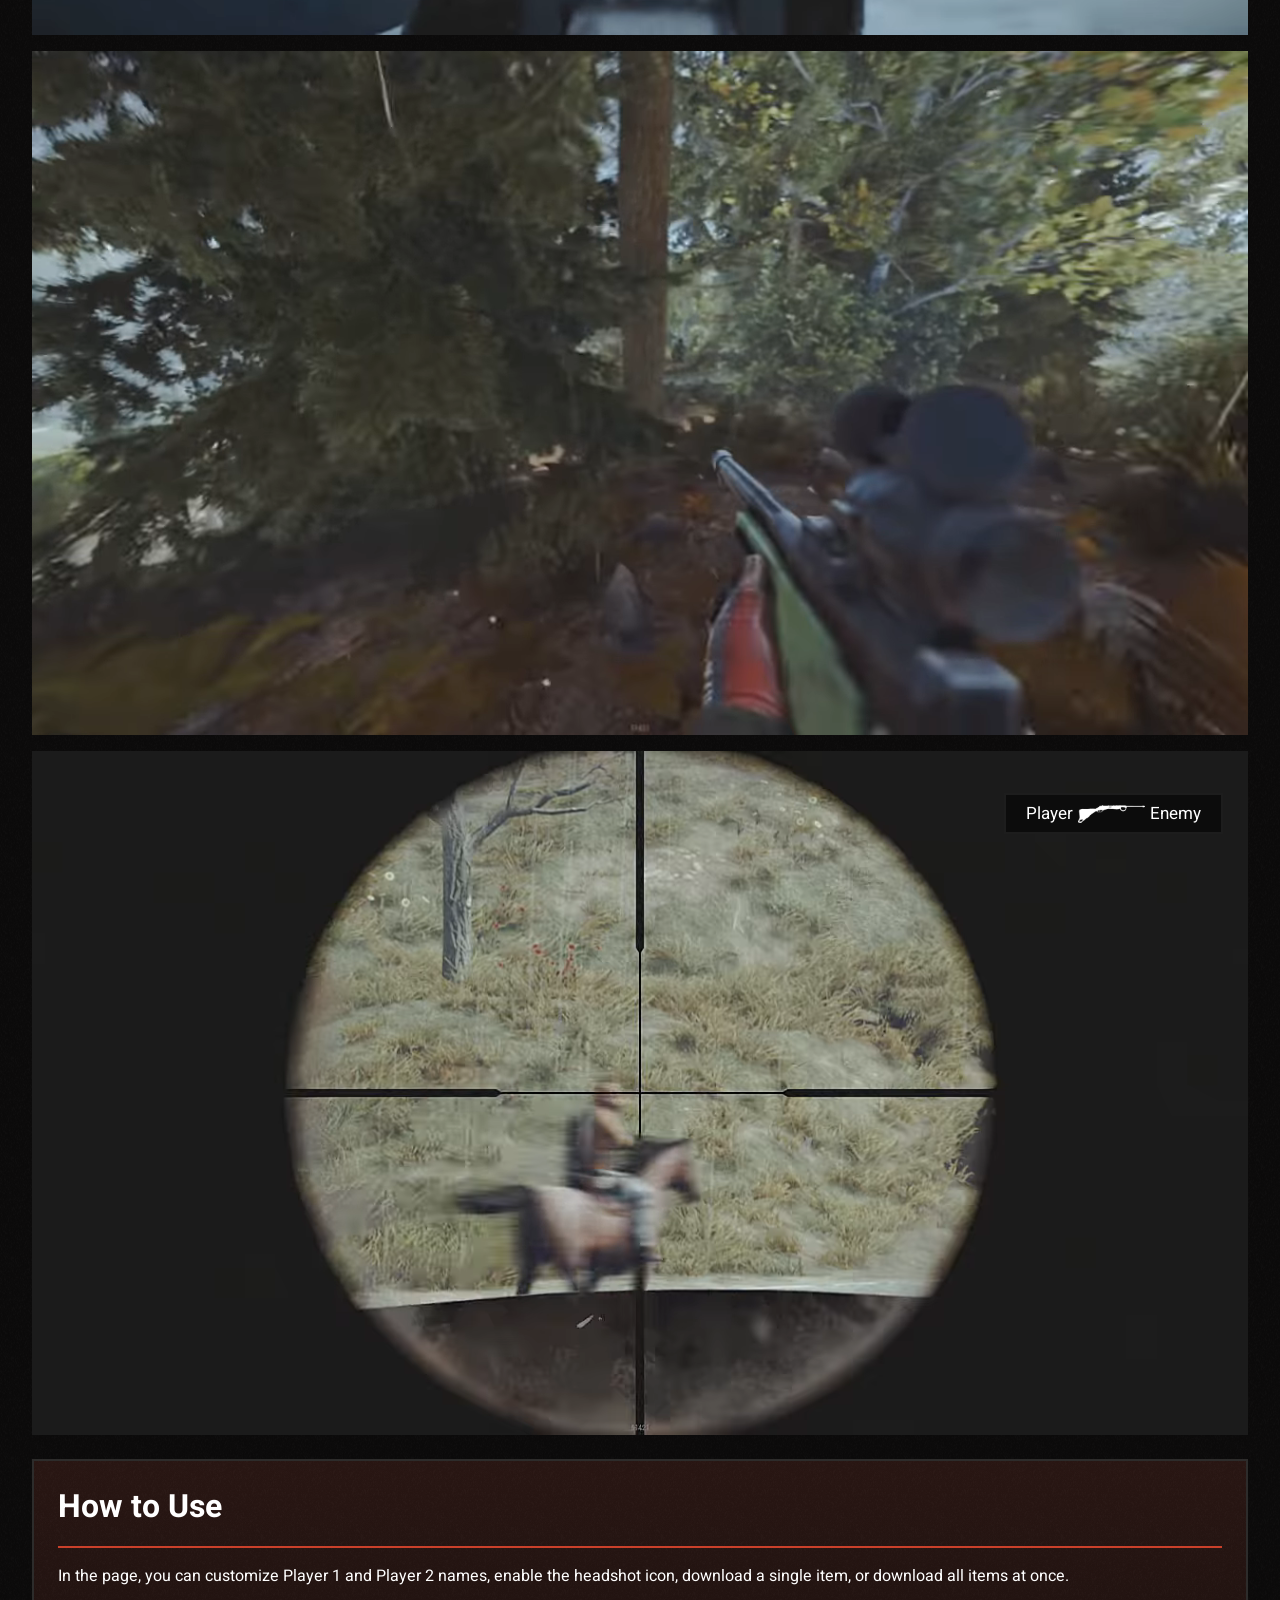
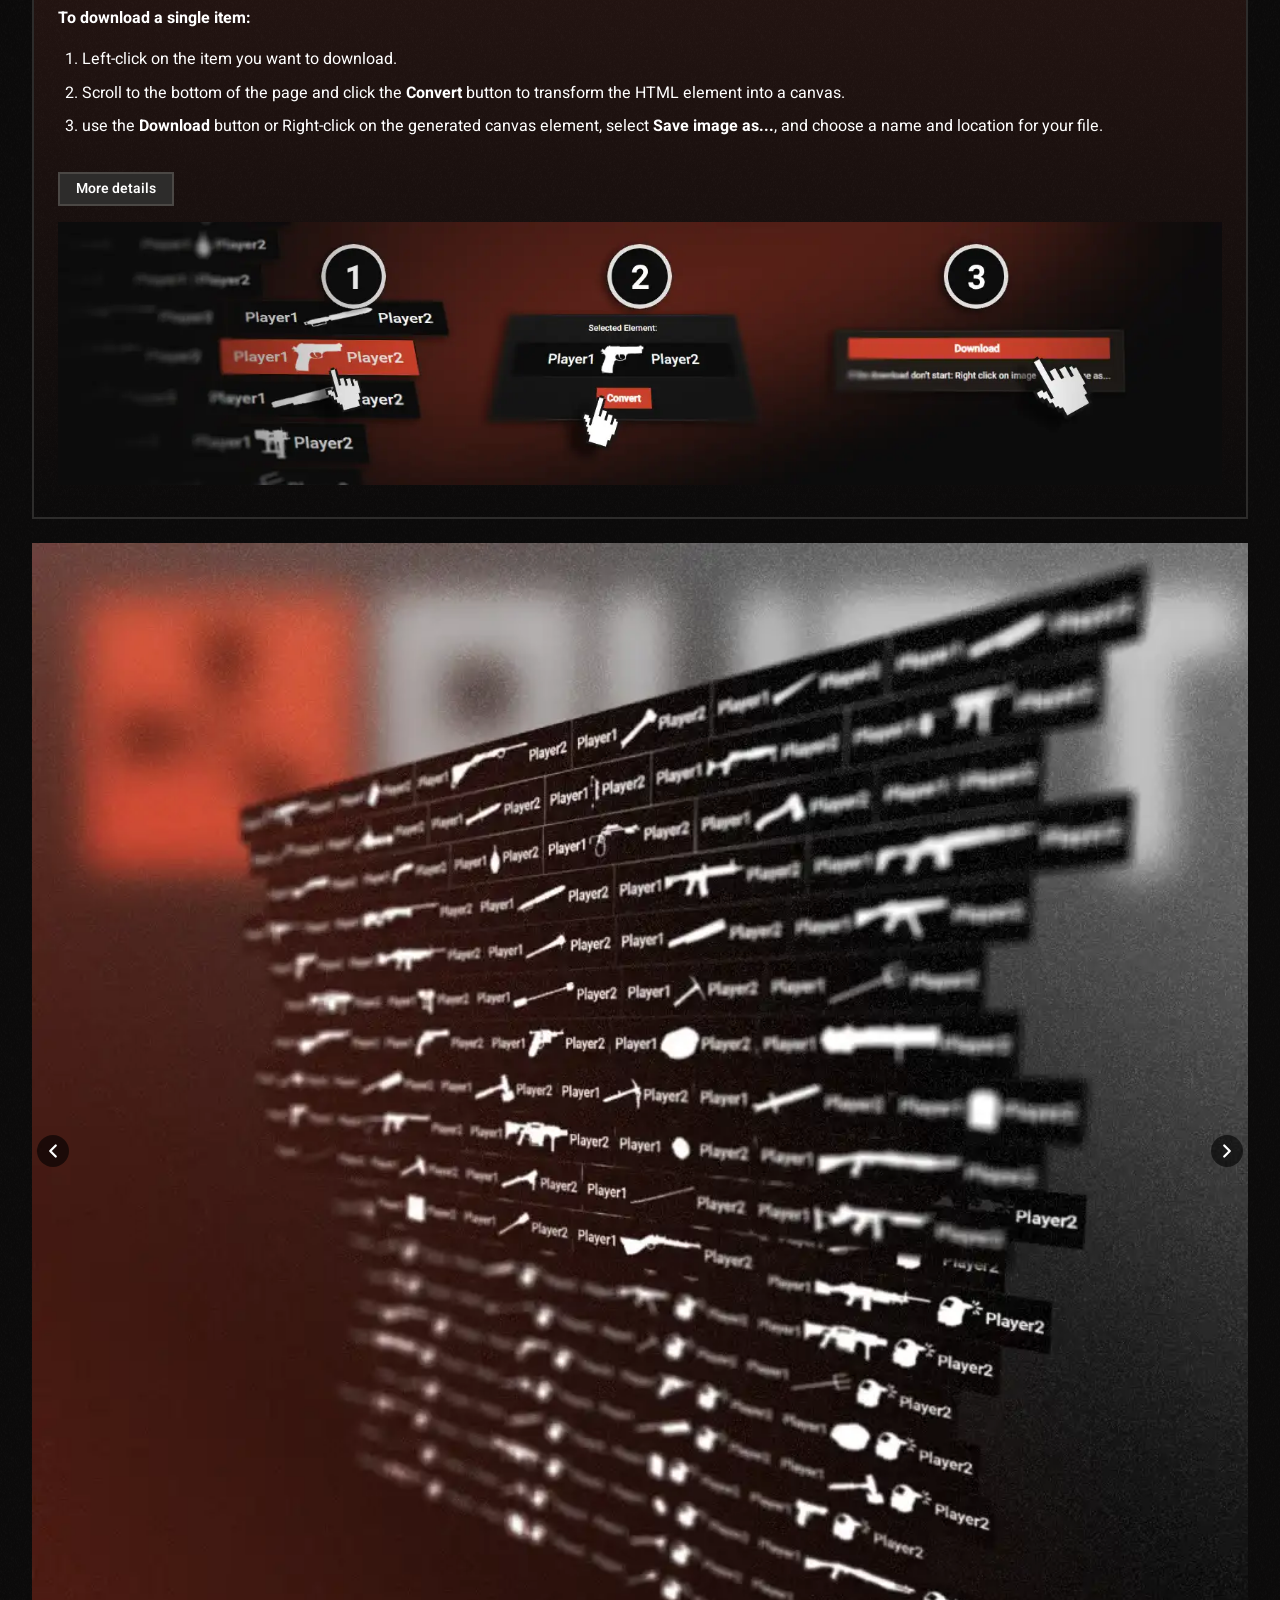
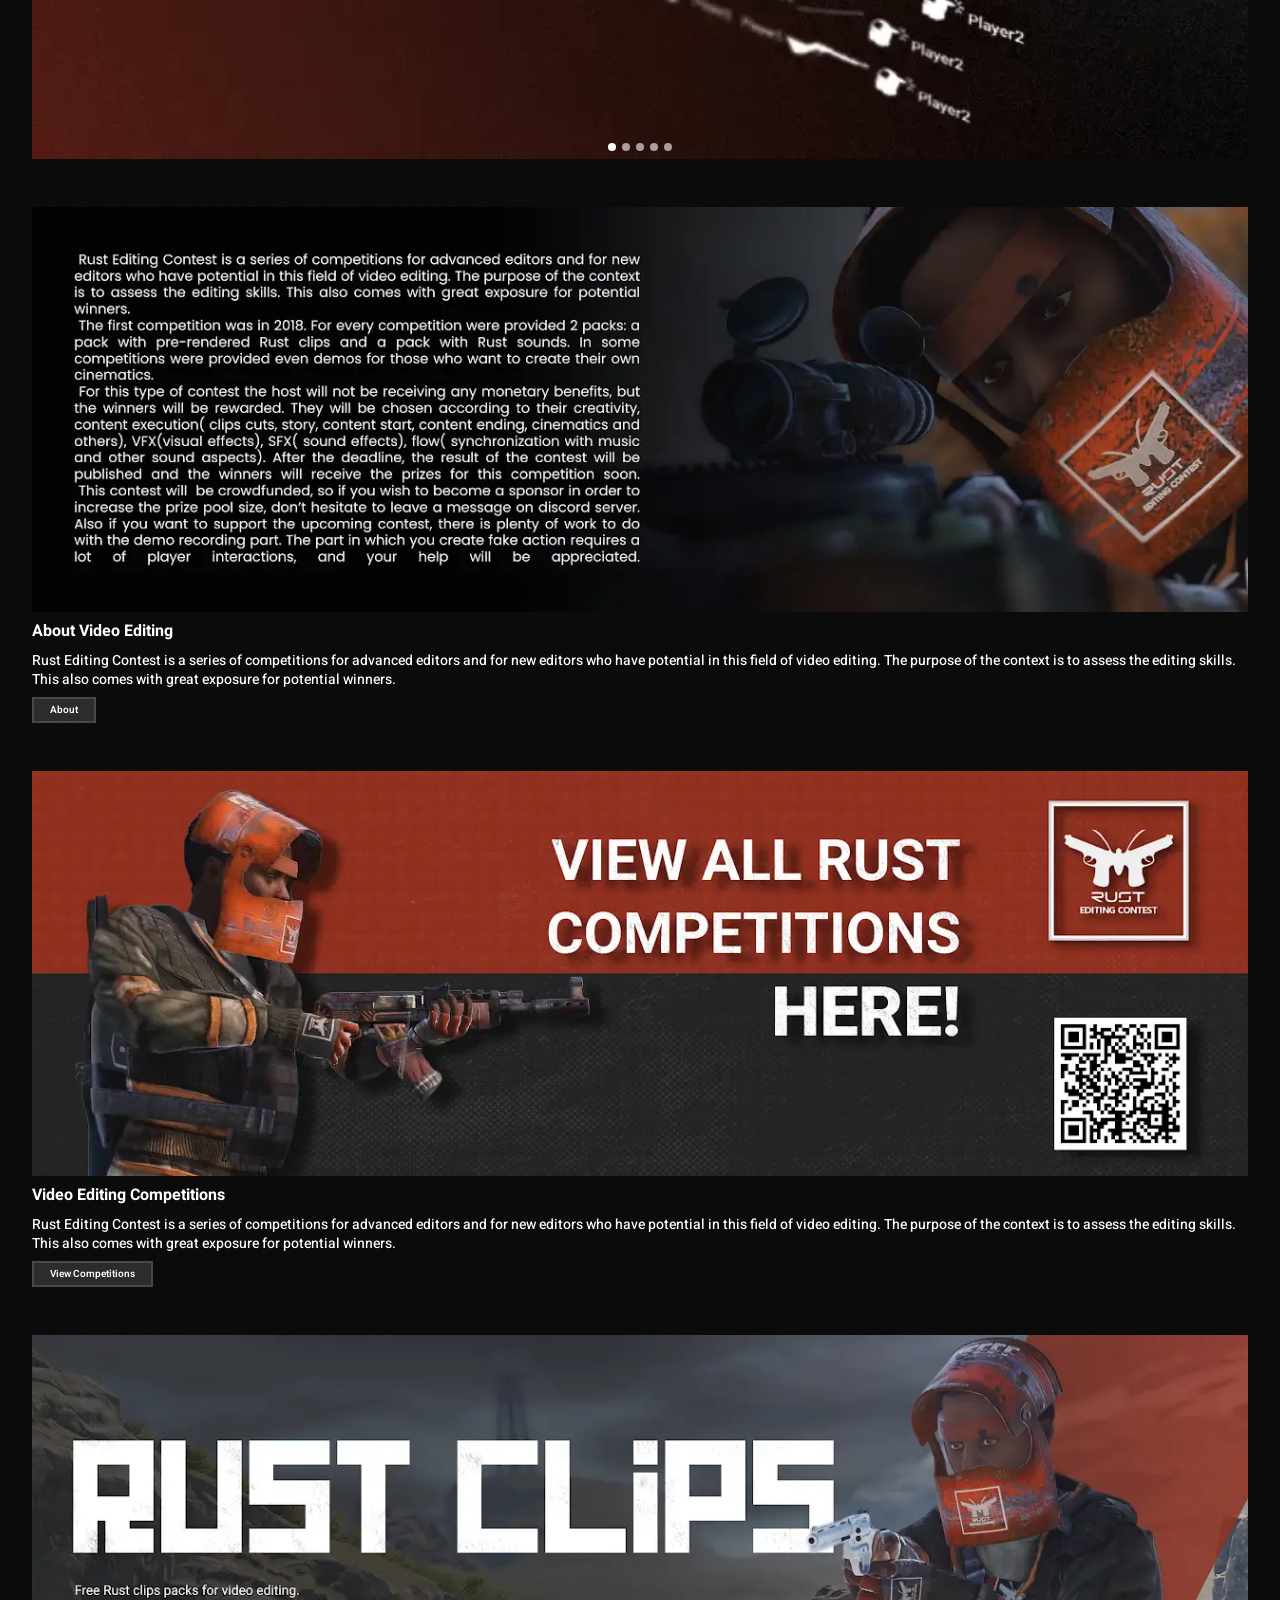
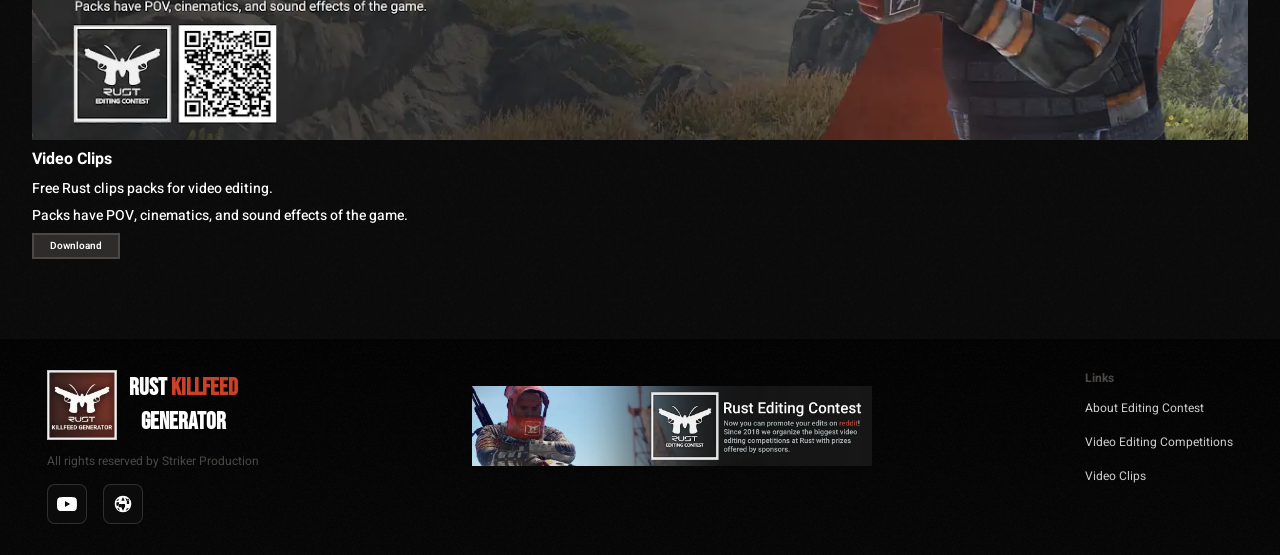
==== commit 8469f770: "update" ====
--- a/index.html
+++ b/index.html
@@ -17,6 +17,7 @@
   <meta name="twitter:title" content="Rust KillFeed Generator">
   <meta name="twitter:description" content="Create custom Rust death notices and killfeed images instantly.">
   <link rel="icon" type="image/x-icon" href="assets/img/favicon/favicon.ico">
+  <link rel="stylesheet" href="assets/css/params_rust.css">
   <link rel="stylesheet" href="assets/css/style.css">
   <script async src="https://www.googletagmanager.com/gtag/js?id=G-ERK4PD4QH4"></script>
   <script>
@@ -46,7 +47,7 @@
       <div class="main-nav-section">
         <nav class="main-nav">
           <a href="#home">Home</a>
-          <a href="#rust-killfeed-generator">Generator</a>
+          <a href="#killfeed-generator">Generator</a>
           <a href="#preview-killfeed-gameplay">Preview</a>
           <a href="#how-to-use">Help</a>
         </nav>
@@ -102,7 +103,7 @@
           </div>
           <div id="options">
             <div class="option-group">
-              <span>Download: </span>
+              <span>Export: </span>
               <label class="custom-checkbox" id="all-content-checkbox">
                 <input type="checkbox" id="download1" name="download1">
                 <span class="checkmark"></span>
@@ -110,16 +111,35 @@
               </label>
             </div>
             <div class="option-group">
-              <span>Player 1: </span>
-              <input type="text" id="player_1" value="" placeholder="Player 1">
-              <span>Player 2: </span>
-              <input type="text" id="player_2" value="" placeholder="Player 2">
+              <div class="option-field">
+                <span>Player 1: </span>
+                <input type="text" id="player_1" value="" placeholder="Player 1">
+              </div>
+              <div class="option-field">
+                <span>Player 2: </span>
+                <input type="text" id="player_2" value="" placeholder="Player 2">
+              </div>
               <button class="btn btn-primary" onclick="players_apply()">Apply</button>
             </div>
             <div class="option-group">
-              <span>Headshot: </span>
-              <button class="btn btn-secondary" id="headshot_1">Enable</button>
-              <button class="btn btn-secondary" id="headshot_0">Disable</button>
+              <div class="option-field">
+                <span>Headshot: </span>
+                <label class="toggle-switch">
+                  <input type="checkbox" id="headshot_toggle" location="suffix" order="1">
+                  <span class="toggle-track">
+                    <span class="toggle-thumb"></span>
+                  </span>
+                </label>
+              </div>
+              <div class="option-field">
+                <span>No-Scope: </span>
+                <label class="toggle-switch">
+                  <input type="checkbox" id="noscope_toggle" location="suffix" order="2">
+                  <span class="toggle-track">
+                    <span class="toggle-thumb"></span>
+                  </span>
+                </label>
+              </div>
             </div>
             <div class="option-group">
               <span>Background Color: </span>
@@ -131,32 +151,69 @@
             <section class="item-style-tab">
               <h3>Item Style</h3>
               <div class="option-group">
-                <span>Font Size: </span>
-                <input id="item_font_size" type="number" value="25" min="8" max="120">
-                <span>px</span>
-                <span>Font Family: </span>
-                <input id="item_font_family" type="text" value="Roboto-Medium">
+                <div class="option-field">
+                  <span>Font Size: </span>
+                  <input id="item_font_size" type="number" value="25" min="8" max="120">
+                  <span>px</span>
+                </div>
+                <div class="option-field">
+                  <span>Font Family: </span>
+                  <select id="item_font_family"></select>
+                </div>
+
               </div>
               <div class="option-group">
-                <span>Font URL: </span>
+                <span>Font Source:
+                  <span class="info-icon" tabindex="0" role="note" aria-label="Help">
+                    <svg viewBox="0 0 24 24" fill="none" stroke="currentColor" stroke-width="2" stroke-linecap="round"
+                      stroke-linejoin="round">
+                      <circle cx="12" cy="12" r="10"></circle>
+                      <path d="M12 16v-4"></path>
+                      <path d="M12 8h.01"></path>
+                    </svg>
+                    <span class="info-tooltip">
+                      You can load external font with url of src of font in Font Source.
+                      <span class="info-tooltip-actions">
+                        <button class="btn btn-secondary" id="item_font_load_pw" type="button"
+                          onclick="loadExampleFont('https://fonts.gstatic.com/s/playwritevn/v11/mtG94_hXJqPSu8nf5RBY5i0w3Q.woff2', 'Playwrite VN')">Playwrite
+                          VN</button>
+                        <button class="btn btn-secondary" id="item_font_load_tt" type="button"
+                          onclick="loadExampleFont('https://fonts.gstatic.com/s/titilliumweb/v19/NaPDcZTIAOhVxoMyOr9n_E7ffBzCGItzYw.woff2', 'Titillium Web')">Titillium
+                          Web</button>
+                      </span>
+                    </span>
+                  </span>
+                </span>
                 <input id="item_font_src" type="text" placeholder="https://.../font.woff2">
                 <button class="btn btn-secondary" id="item_font_load" onclick="loadFontFromUrl()">Load Font</button>
               </div>
               <div class="option-group">
-                <span>Padding X: </span>
-                <input id="item_p_x" type="number" value="20" min="0" max="200">
-                <span>Padding Y: </span>
-                <input id="item_p_y" type="number" value="6" min="0" max="200">
+                <div class="option-field">
+                  <span>Padding X: </span>
+                  <input id="item_p_x" type="number" value="20" min="0" max="200">
+                </div>
+                <div class="option-field">
+                  <span>Padding Y: </span>
+                  <input id="item_p_y" type="number" value="6" min="0" max="200">
+                </div>
               </div>
               <div class="option-group">
-                <span>Text Color: </span>
-                <input id="item_font_color" type="color" value="#ffffff">
-                <span>Background: </span>
-                <input id="item_bg_color" type="color" value="#0c0c0c">
-                <span>Border Width: </span>
-                <input id="item_border_width" type="number" value="2" min="0" max="20">
-                <span>Border Color: </span>
-                <input id="item_border_color" type="color" value="#1d1d1d">
+                <div class="option-field">
+                  <span>Text Color: </span>
+                  <input id="item_font_color" type="color" value="#ffffff">
+                </div>
+                <div class="option-field">
+                  <span>Background: </span>
+                  <input id="item_bg_color" type="color" value="#0c0c0c">
+                </div>
+                <div class="option-field">
+                  <span>Border Width: </span>
+                  <input id="item_border_width" type="number" value="2" min="0" max="20">
+                </div>
+                <div class="option-field">
+                  <span>Border Color: </span>
+                  <input id="item_border_color" type="color" value="#1d1d1d">
+                </div>
               </div>
             </section>
           </div>
@@ -165,10 +222,10 @@
         <section style="margin-top: var(--rkg-size-xl)">
           <h3>Choose an element:</h3>
         </section>
-        <div id="rust-killfeed-generator"></div>
+        <div id="killfeed-generator" params="killfeed-rust-params.json"></div>
       </div>
 
-      <section class="output-section" id="rust-killfeed-generator-output">
+      <section class="output-section" id="killfeed-generator-output">
         <div id="preview-box-output" class="flex-center preview-box overlay-noise"">
           <span style=" display: block;">Selected Element: </span>
           <div id="preview_content">
@@ -188,29 +245,20 @@
 
         <div class="gameplay" root="assets/vid/gameplay/gameplay_1.webm" killfeed-item-start="30" killfeed-item-end="45"
           fps="24" data-popup="true">
-          <div id="21_LR-300" assault="" rifle="" class="killfeed-item">
-            <p class="player1">Player</p><img class="sp_icon" src="assets/img/weapons-icon/LR-300 Assault Rifle.webp"
-              alt="Weapon"><span class="headshot"></span>
-            <p class="player2">Enemy</p>
-          </div>
+          <killfeed-item img="LR-300 Assault Rifle" player_name_1="Player" player_name_2="Enemy"
+            params_root_id="killfeed-generator" id="21_LR-300"></killfeed-item>
         </div>
 
         <div class="gameplay" root="assets/vid/gameplay/gameplay_2.webm" fps="24" killfeed-item-start="35"
           killfeed-item-end="65" data-popup="true">
-          <div id="19_L96" rifle="" class="killfeed-item">
-            <p class="player1">Player</p><img class="sp_icon" src="assets/img/weapons-icon/L96 Rifle.webp"
-              alt="Weapon"><span class="headshot"></span>
-            <p class="player2">Enemy</p>
-          </div>
+          <killfeed-item img="L96 Rifle" player_name_1="Player" player_name_2="Enemy"
+            params_root_id="killfeed-generator" id="19_L96"></killfeed-item>
         </div>
 
         <div class="gameplay" root="assets/vid/gameplay/gameplay_3.webm" fps="24" killfeed-item-start="5"
           killfeed-item-end="28" data-popup="true">
-          <div id="2_Bolt" action="" rifle="" class="killfeed-item">
-            <p class="player1">Player</p><img class="sp_icon" src="assets/img/weapons-icon/Bolt Action Rifle.webp"
-              alt="Weapon"><span class="headshot"></span>
-            <p class="player2">Enemy</p>
-          </div>
+          <killfeed-item img="Bolt Action Rifle" player_name_1="Player" player_name_2="Enemy"
+            params_root_id="killfeed-generator" id="2_Bolt"></killfeed-item>
         </div>
 
       </section>
--- a/assets/css/params_rust.css
+++ b/assets/css/params_rust.css
@@ -0,0 +1,57 @@
+@font-face {
+  font-family: "Heebo";
+  src: url("../font/Roboto-Medium.ttf");
+}
+@font-face {
+  font-family: "Roboto-Medium";
+  src: url("../font/Roboto-Medium.ttf");
+}
+@font-face {
+  font-family: "BebasNeue";
+  src: url("../font/BebasNeue.ttf");
+}
+
+:root {
+  --rkg-color-primary: #ca402a;
+  --rkg-color-secondary: #5e2c23;
+  --rkg-color-tertiary: #231d1a;
+
+  --rkg-color-gray-light: #4b4845;
+  --rkg-color-gray: #2d2c2b;
+  --rkg-color-gray-dark: #0c0b0b;
+  --rkg-color-white: #fff;
+  --rkg-color-black: #000;
+  --rkg-color-transparent: #c2c0bf00;
+
+  --rkg-link: var(--rkg-color-primary);
+
+  --rkg-font-primary: "Heebo", sans-serif;
+  --rkg-font-secondary: "BebasNeue", sans-serif;
+
+  --rkg-size-xs: 4px;
+  --rkg-size-sm: 8px;
+  --rkg-size-md: 16px;
+  --rkg-size-lg: 20px;
+  --rkg-size-xl: 24px;
+  --rkg-size-2xl: 32px;
+  --rkg-size-3xl: 48px;
+
+  --rkg-text-size: calc(var(--rkg-size-md) - 2px);
+  --rkg-title-size: var(--rkg-size-xl);
+  --rkg-text-size-sm: calc(var(--rkg-size-md) - 2px);
+
+  --rkg-screen-container: 1440px;
+
+  --rkg-border-radius-primary: 0px;
+  --rkg-border-radius-secondary: 0px;
+
+  --rkg-font-size-selected: 25px;
+  --rkg-font-family-selected: "Roboto-Medium", sans-serif;
+  --rkg-font-family-src-selected: "";
+  --rkg-p-x-selected: 20px;
+  --rkg-p-y-selected: 6px;
+  --rkg-font-color-selected: #ffffff;
+  --rkg-border-width-selected: 2px;
+  --rkg-border-color-selected: #1d1d1d;
+  --rkg-background-color-selected: #0c0c0c;
+}
--- a/assets/css/style.css
+++ b/assets/css/style.css
@@ -1,59 +1,3 @@
-@font-face {
-  font-family: "Heebo";
-  src: url("../font/Roboto-Medium.ttf");
-}
-@font-face {
-  font-family: "Roboto-Medium";
-  src: url("../font/Roboto-Medium.ttf");
-}
-@font-face {
-  font-family: "BebasNeue";
-  src: url("../font/BebasNeue.ttf");
-}
-
-:root {
-  --rkg-color-primary: #ca402a;
-  --rkg-color-secondary: #5e2c23;
-  --rkg-color-tertiary: #231d1a;
-
-  --rkg-color-gray-light: #4b4845;
-  --rkg-color-gray: #2d2c2b;
-  --rkg-color-gray-dark: #0c0b0b;
-  --rkg-color-white: #fff;
-  --rkg-color-black: #000;
-  --rkg-color-transparent: #c2c0bf00;
-
-  --rkg-link: var(--rkg-color-primary);
-
-  --rkg-font-primary: "Heebo", sans-serif;
---rkg-font-secondary: "BebasNeue", sans-serif;
-
-  --rkg-size-xs: 4px;
-  --rkg-size-sm: 8px;
-  --rkg-size-md: 16px;
-  --rkg-size-lg: 20px;
-  --rkg-size-xl: 24px;
-  --rkg-size-2xl: 32px;
-  --rkg-size-3xl: 48px;
-
-  --rkg-text-size: var(--rkg-size-md);
-  --rkg-title-size: var(--rkg-size-xl);
-  --rkg-text-size-sm: calc(var(--rkg-size-md) - 2px);
-
-  --rkg-screen-container: 1440px;
-
-  /* Killfeed item (selected) style */
-  --rkg-font-size-selected: 25px;
-  --rkg-font-family-selected: "Roboto-Medium", sans-serif;
-  --rkg-font-family-src-selected: "";
-  --rkg-p-x-selected: 20px;
-  --rkg-p-y-selected: 6px;
-  --rkg-font-color-selected: #ffffff;
-  --rkg-border-width-selected: 2px;
-  --rkg-border-color-selected: #1d1d1d;
-  --rkg-background-color-selected: #0c0c0c;
-}
-
 * {
   margin: 0;
   padding: 0;
@@ -101,7 +45,7 @@
   display: inline-block;
   padding: var(--rkg-size-xs) var(--rkg-size-md);
   border: 2px solid transparent;
-  border-radius: 0px;
+  border-radius: var(  --rkg-border-radius-primary);
   font-family: var(--rkg-font-primary);
   font-size: var(--rkg-text-size);
   font-weight: 600;
@@ -143,7 +87,8 @@
 
 input[type="text"],
 input[type="password"],
-input[type="number"] {
+input[type="number"],
+select {
   border: 1px solid var(--rkg-color-gray-light);
   border-radius: 0px;
   padding: var(--rkg-size-xs) var(--rkg-size-md);
@@ -156,7 +101,8 @@
 
 input[type="text"]:hover,
 input[type="password"]:hover,
-input[type="number"]:hover {
+input[type="number"]:hover,
+select:hover {
   background-color: var(--rkg-color-gray-dark);
   transition: all 0.3s ease-in-out;
 }
@@ -171,6 +117,7 @@
 input[type="text"]:focus,
 input[type="password"]:focus,
 input[type="number"]:focus,
+select:focus,
 textarea:focus {
   background-color: var(--rkg-color-gray-dark);
   outline: none;
@@ -187,7 +134,7 @@
 .overlay-noise  * {
   z-index: 1;
 }
-.overlay-noise::after {
+.overlay-noise::before {
   content: "";
   z-index: -1;
   position: absolute;
@@ -388,22 +335,49 @@
 
   .main-nav {
     z-index: 1;
-    display: none;
     position: absolute;
-    top: 120%;
+    top: 115%;
     left: 0;
     right: 0;
     flex-direction: column;
     align-items: center;
     gap: var(--rkg-size-xl);
     padding: var(--rkg-size-md);
-    background-color: var(--rkg-color-gray-dark);
     box-shadow: 0 8px 16px rgba(0, 0, 0, 0.4);
-    transition: all 0.2s ease-in-out;
+    opacity: 0;
+    visibility: hidden;
+    transform: translateY(-8px);
+    pointer-events: none;
+    backdrop-filter: blur(10px);
+    transition:
+      opacity 0.25s ease-in-out,
+      transform 0.25s ease-in-out,
+      visibility 0s linear 0.25s;
+  }
+   .main-nav:before {
+    content: "";
+    z-index: -1;
+    position: absolute;
+    width: 100%;
+    height: 100%;
+    left: 0;
+    bottom: 0;
+    top: 0;
+    right: 0;
+    box-shadow: 0 5px 10px rgba(0, 0, 0, .2);
+    background-image: linear-gradient(var(--rkg-color-gray) -80%, var(--rkg-color-gray-dark) 100%);
+    opacity: 0.98;
   }
 
   .main-nav.open {
-    display: flex;
+    visibility: visible;
+    opacity: 1;
+    transform: translateY(0);
+    pointer-events: auto;
+    transition:
+      opacity 0.25s ease-in-out,
+      transform 0.25s ease-in-out,
+      visibility 0s linear 0s;
   }
 
   .site-header-bar {
@@ -455,7 +429,7 @@
   padding: var(--rkg-size-md) calc(var(--rkg-size-md) + 4px);
   background-image: linear-gradient(var(--rkg-color-black) -80%, var(--rkg-color-tertiary) 300%);
   background-color: var(--rkg-color-black);
-  border-radius: 8px;
+  border-radius: var(  --rkg-border-radius-secondary);
   overflow: hidden;
   text-align: center;
   width: 100%;
@@ -515,7 +489,7 @@
   background-color: var(--rkg-color-gray-dark);
   background-image: linear-gradient(var(--rkg-color-gray) -280%, var(--rkg-color-gray-dark) 200%);
   border: 2px solid var(--rkg-color-gray);
-  border-radius: 0px;
+  border-radius: var(  --rkg-border-radius-secondary);
   padding: var(--rkg-size-md);
   display: flex;
   flex-direction: column;
@@ -571,20 +545,87 @@
 .option-group input[type="number"] {
   width: 80px;
 }
+.option-field {
+  display: flex;
+  align-items: center;
+  gap: var(--rkg-size-sm);
+}
+
+/* Info icon with hover tooltip */
+.info-icon {
+  position: relative;
+  display: inline-flex;
+  align-items: center;
+  justify-content: center;
+  width: 18px;
+  height: 18px;
+  margin-left: 6px;
+  vertical-align: middle;
+  cursor: help;
+}
+
+.info-icon svg {
+  width: 18px;
+  height: 18px;
+  color: var(--rkg-color-primary);
+}
+
+.info-icon .info-tooltip {
+  position: absolute;
+  bottom: 130%;
+  left: 50%;
+  transform: translateX(-50%) scale(0.9);
+  transform-origin: bottom center;
+  width: 200px;
+  padding: var(--rkg-size-sm) var(--rkg-size-md);
+  background-color: var(--rkg-color-gray-dark);
+  color: var(--rkg-color-white);
+  border: 1px solid var(--rkg-color-gray-light);
+  border-radius: var(--rkg-border-radius-secondary);
+  font-size: var(--rkg-text-size-sm);
+  font-weight: 400;
+  line-height: 1.4;
+  text-align: left;
+  white-space: normal;
+  opacity: 0;
+  visibility: hidden;
+  z-index: 10;
+  transition: opacity 0.2s ease, transform 0.2s ease, visibility 0s linear 0.2s;
+}
+
+.info-tooltip-actions {
+  display: flex;
+  flex-direction: column;
+  gap: var(--rkg-size-sm);
+  margin-top: var(--rkg-size-sm);
+}
+
+.info-tooltip-actions .btn {
+  white-space: nowrap;
+  text-align: left;
+}
+
+.info-icon:hover .info-tooltip,
+.info-icon:focus-visible .info-tooltip {
+  opacity: 1;
+  visibility: visible;
+  transform: translateX(-50%) scale(1);
+  transition: opacity 0.2s ease, transform 0.2s ease, visibility 0s linear 0s;
+}
 
 .settings-actions {
   display: flex;
-  gap: 12px;
+  gap: var(--rkg-size-md);
   flex-wrap: wrap;
   justify-content: flex-start;
-  margin-top: 10px;
+  margin-top: var(--rkg-size-xs);
 }
 
 .option-group {
   display: flex;
   flex-direction: row;
   flex-wrap: wrap;
-  gap: 12px;
+  gap: var(--rkg-size-md);
   align-items: center;
 }
 
@@ -593,7 +634,7 @@
   position: relative;
   display: inline-flex;
   align-items: center;
-  gap: 8px;
+  gap: var(--rkg-size-sm);
   cursor: pointer;
   user-select: none;
   color: var(--rkg-color-white);
@@ -655,7 +696,63 @@
   font-weight: 500;
 }
 
-#rust-killfeed-generator {
+/* Toggle switch */
+.toggle-switch {
+  position: relative;
+  display: inline-flex;
+  align-items: center;
+  cursor: pointer;
+  user-select: none;
+}
+
+.toggle-switch input[type="checkbox"] {
+  position: absolute;
+  opacity: 0;
+  width: 0;
+  height: 0;
+}
+
+.toggle-switch .toggle-track {
+  position: relative;
+  width: 44px;
+  height: 24px;
+  flex-shrink: 0;
+  background-color: var(--rkg-color-gray-dark);
+  border: 2px solid var(--rkg-color-gray-light);
+  border-radius: 12px;
+  transition: background-color 0.2s ease, border-color 0.2s ease;
+}
+
+.toggle-switch .toggle-thumb {
+  position: absolute;
+  top: 2px;
+  left: 2px;
+  width: 16px;
+  height: 16px;
+  background-color: var(--rkg-color-white);
+  border-radius: 50%;
+  transition: transform 0.2s ease;
+}
+
+.toggle-switch:hover .toggle-track {
+  border-color: var(--rkg-color-primary);
+}
+
+.toggle-switch input[type="checkbox"]:checked + .toggle-track {
+  background-color: var(--rkg-color-primary);
+  border-color: var(--rkg-color-primary);
+}
+
+.toggle-switch input[type="checkbox"]:checked + .toggle-track .toggle-thumb {
+  transform: translateX(20px);
+}
+
+.toggle-switch input[type="checkbox"]:focus-visible + .toggle-track {
+  outline: 2px solid var(--rkg-color-primary);
+  outline-offset: 2px;
+}
+
+#killfeed-generator {
   display: flex;
   flex-direction: row;
   flex-wrap: wrap;
@@ -869,15 +966,19 @@
 }
 
 .how-to-use-section {
+  position: relative;
   grid-area: about;
   background-color: var(--rkg-color-gray-dark);
   background-image: linear-gradient(var(--rkg-color-secondary) -180%, var(--rkg-color-gray-dark) 100%);
   border: 2px solid var(--rkg-color-gray);
-  border-radius: 0px;
+  border-radius: var(  --rkg-border-radius-secondary);
   padding: var(--rkg-size-xl);
   width: 100%;
   font-size: var(--rkg-size-md);
   line-height: 1.6;
+}
+.how-to-use-section * {
+  position: relative;
 }
 
 h1 {
@@ -1271,7 +1372,7 @@
   }
 }
 @media only screen and (max-width: 1024px) {
-#rust-killfeed-generator {
+#killfeed-generator {
     zoom: 0.5;
 }
 }
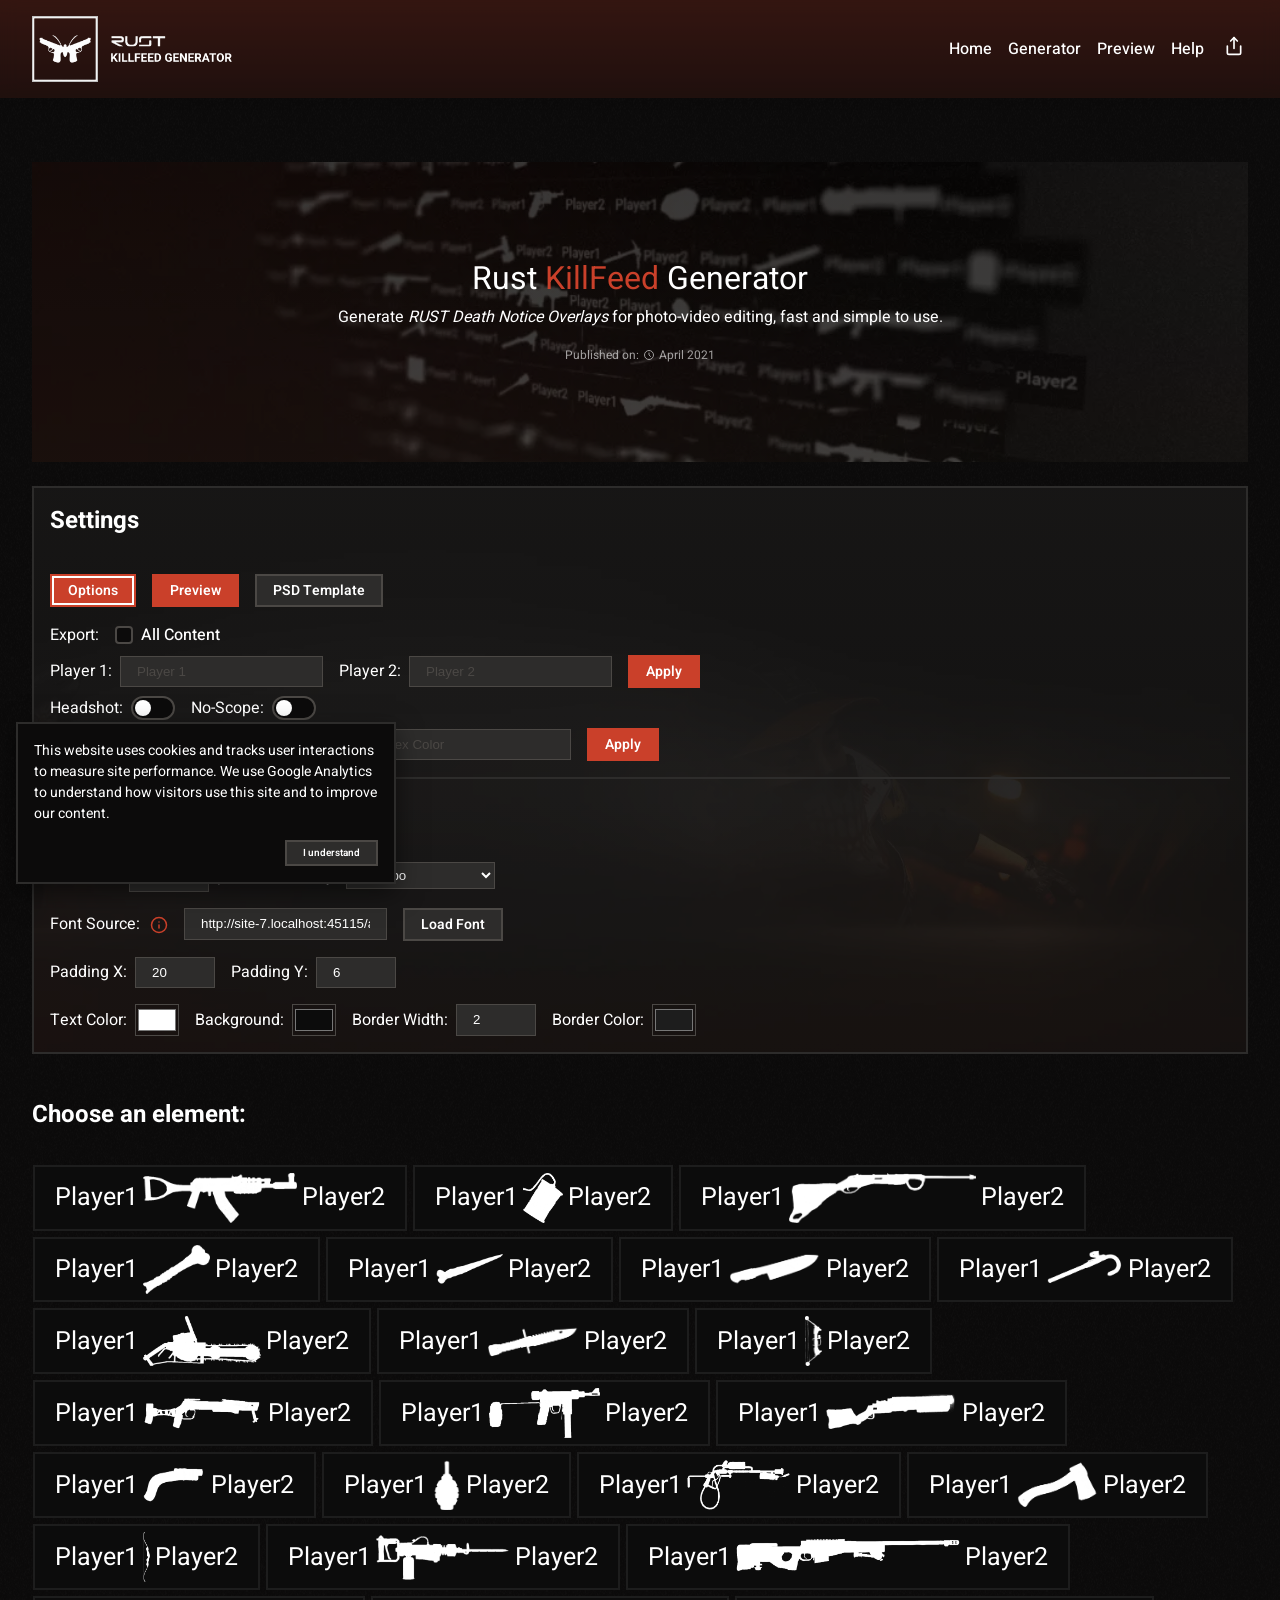
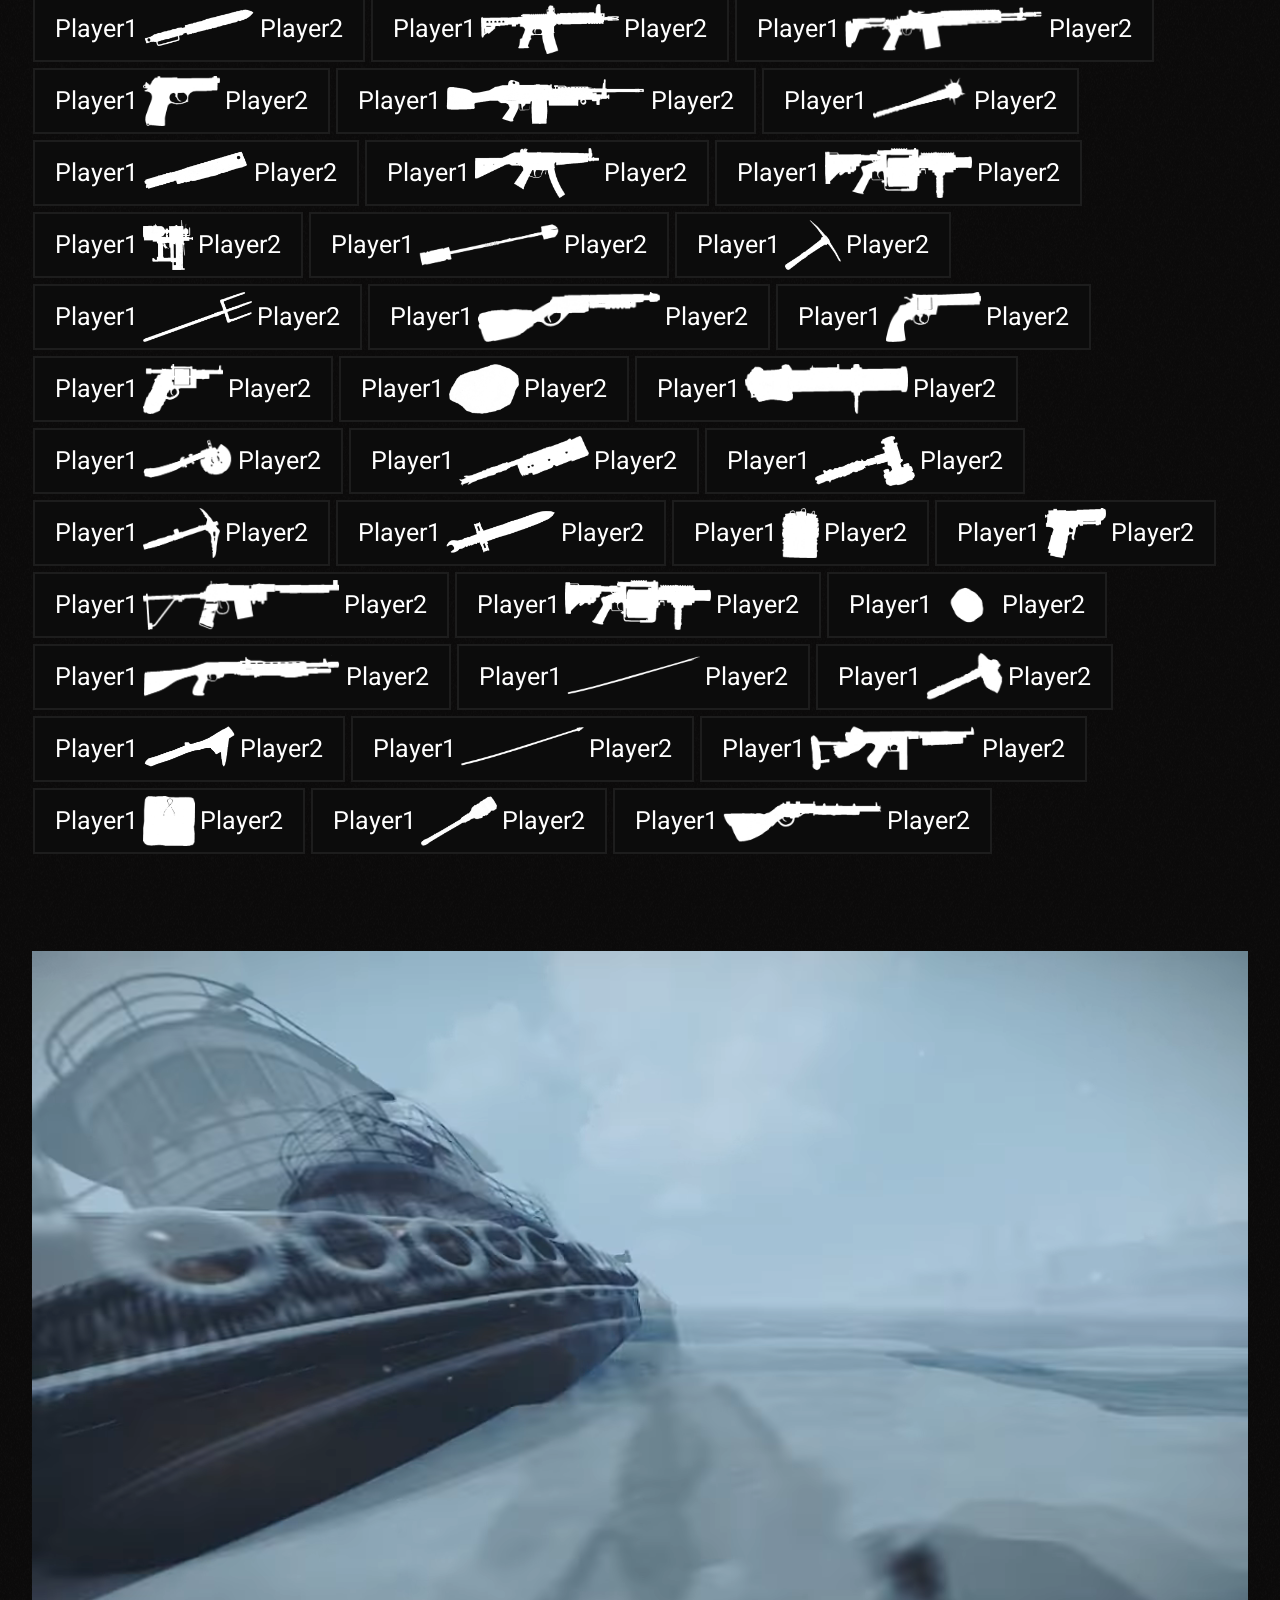
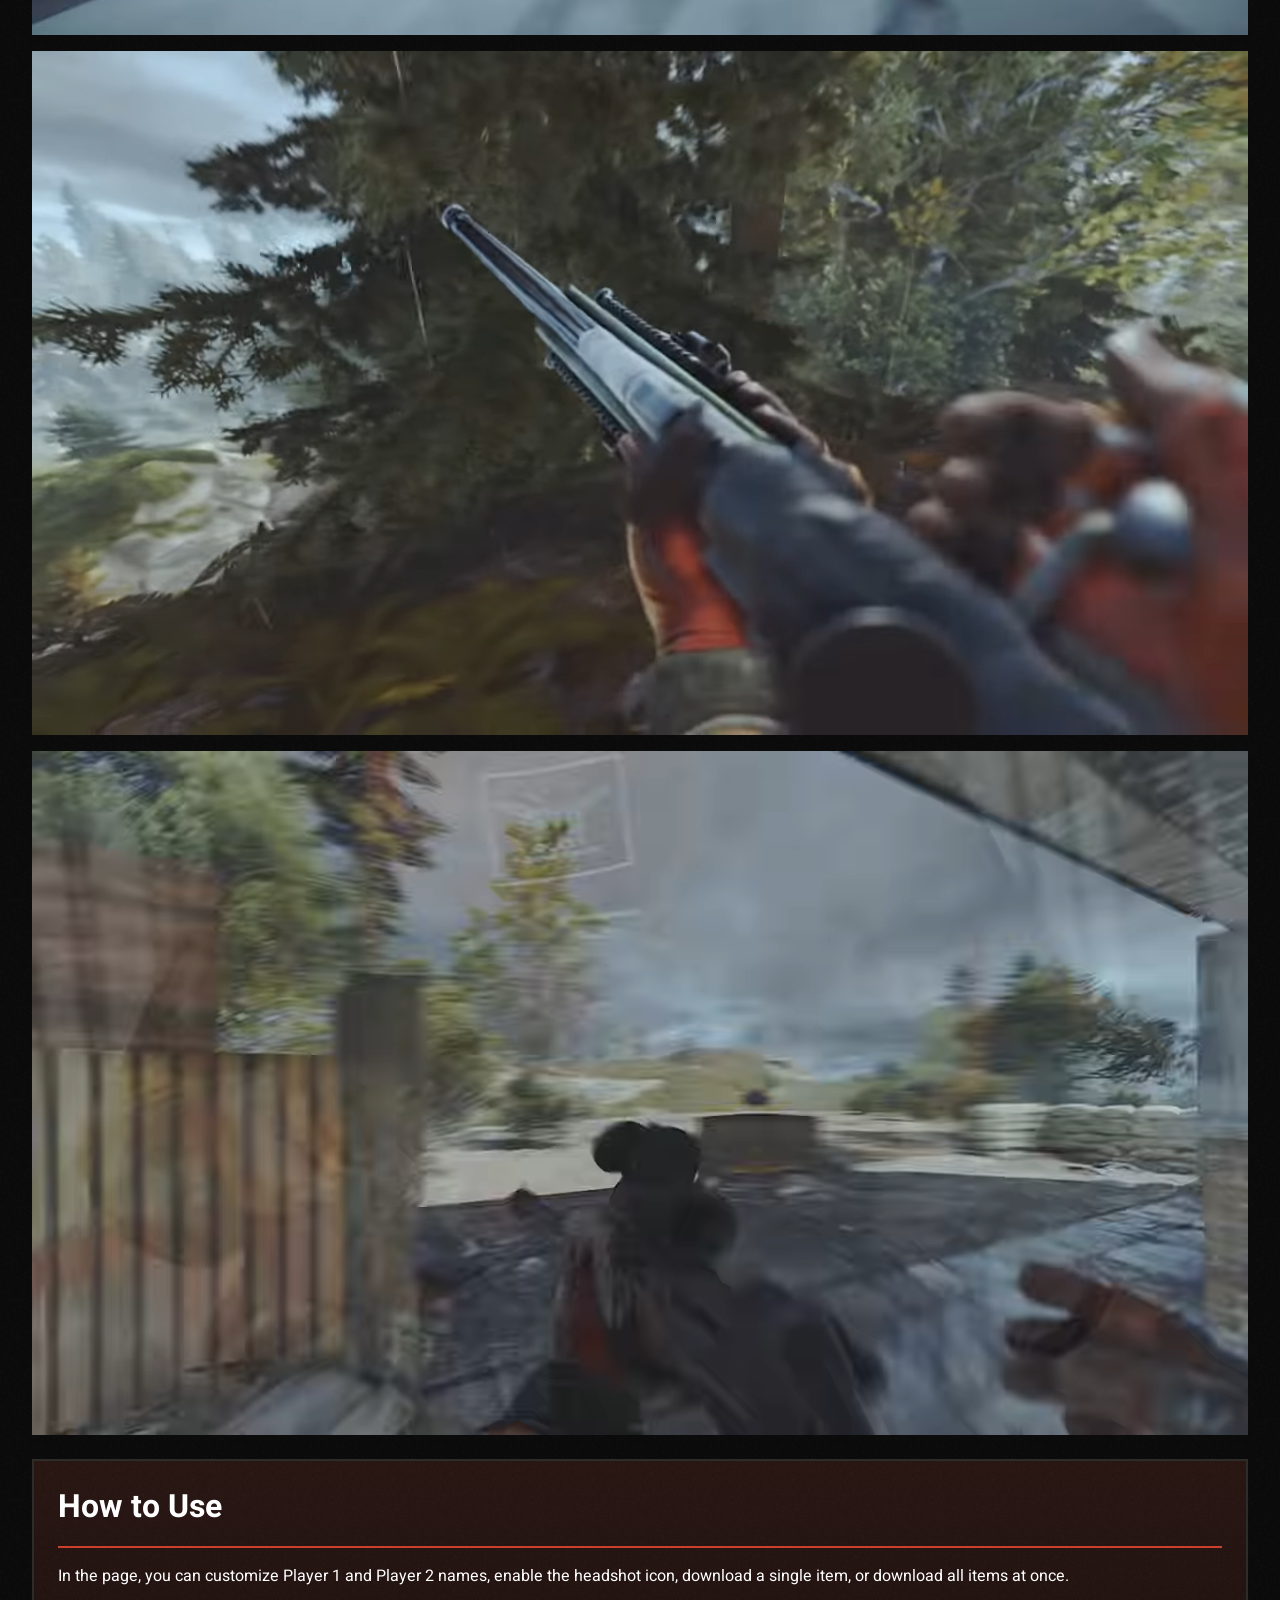
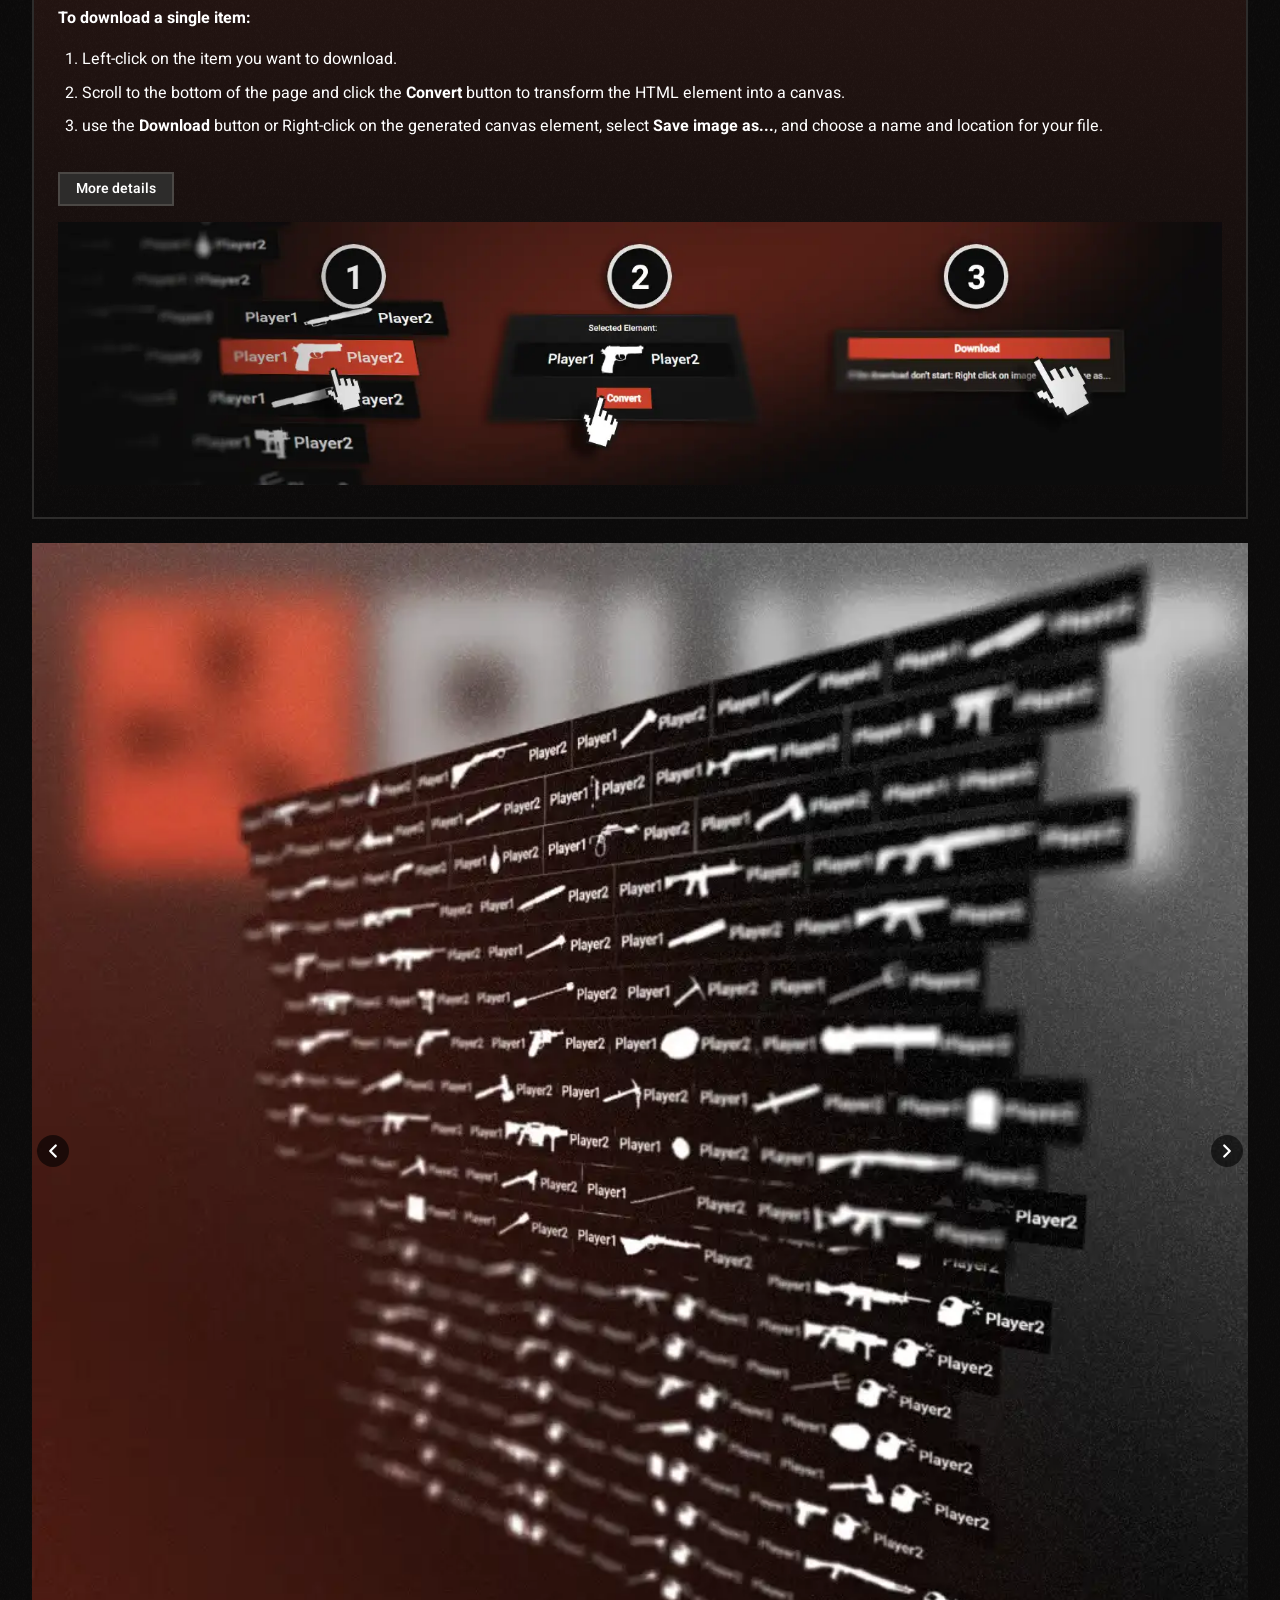
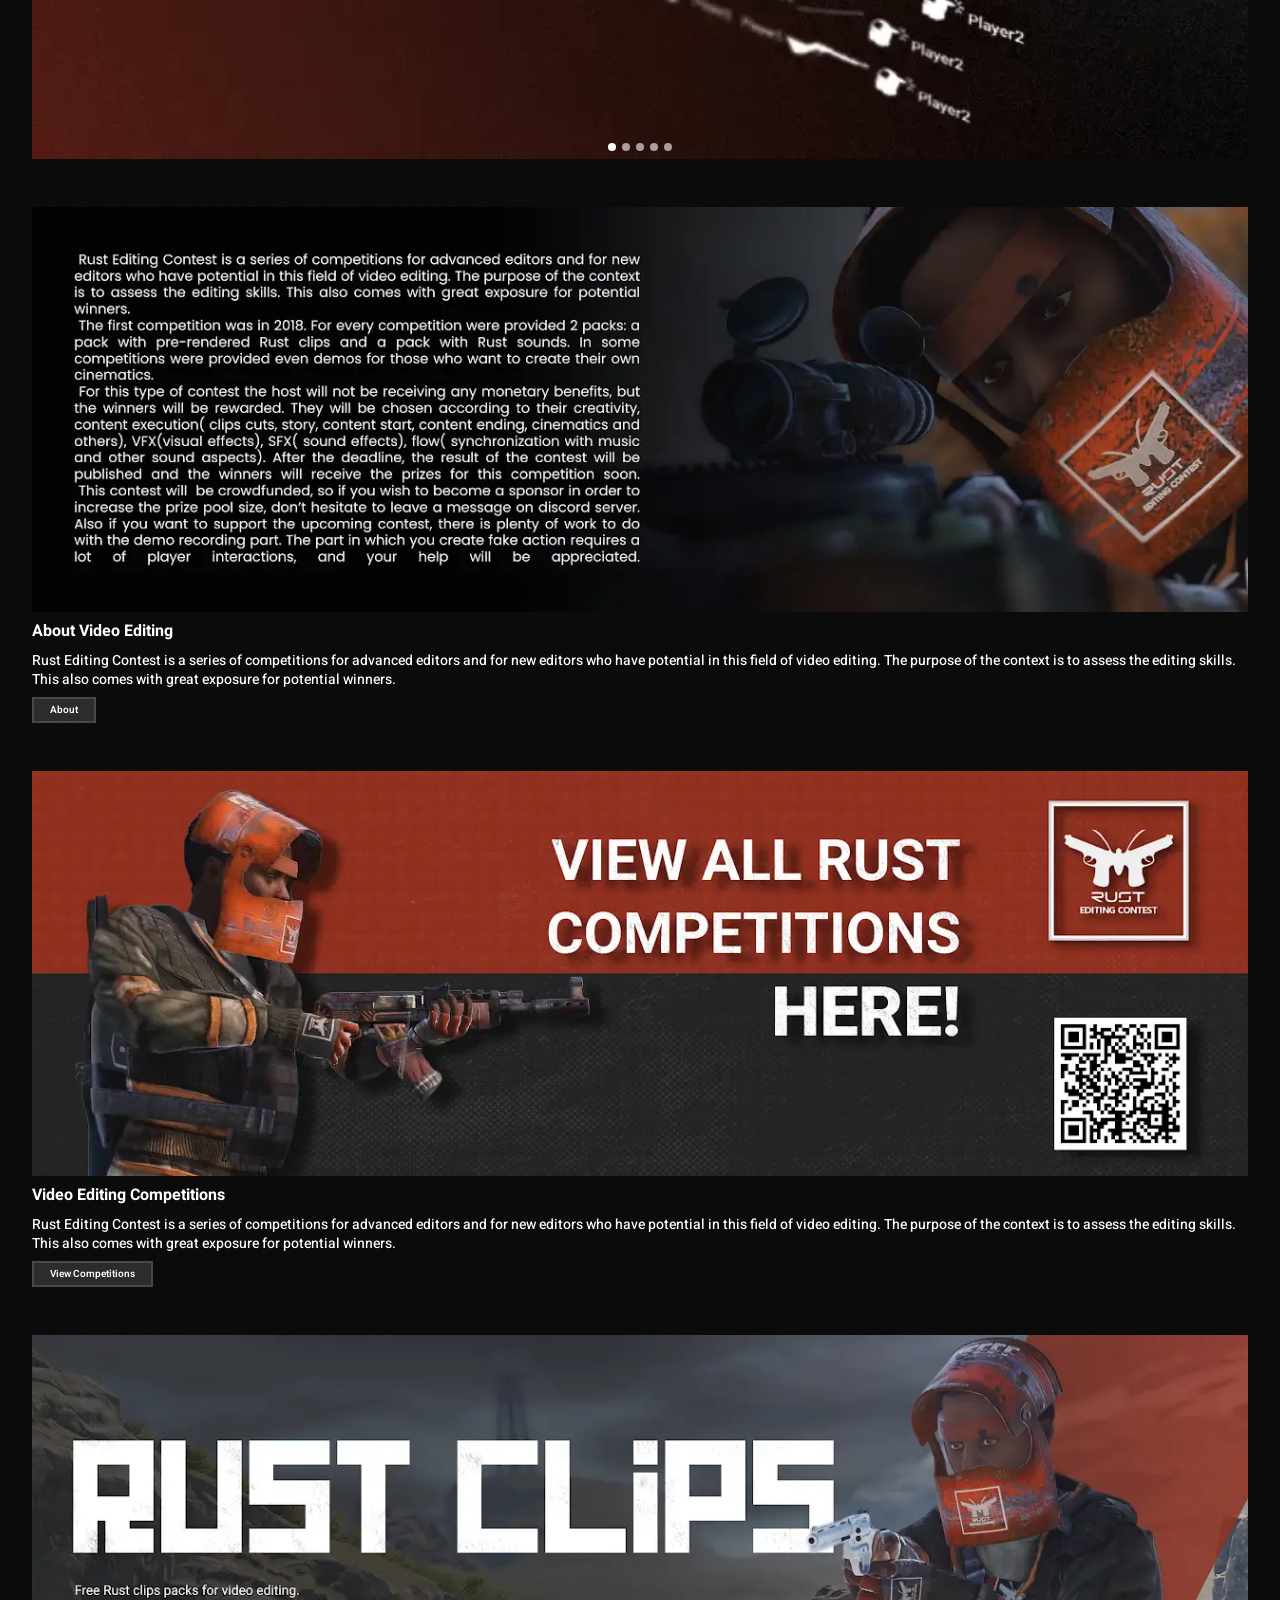
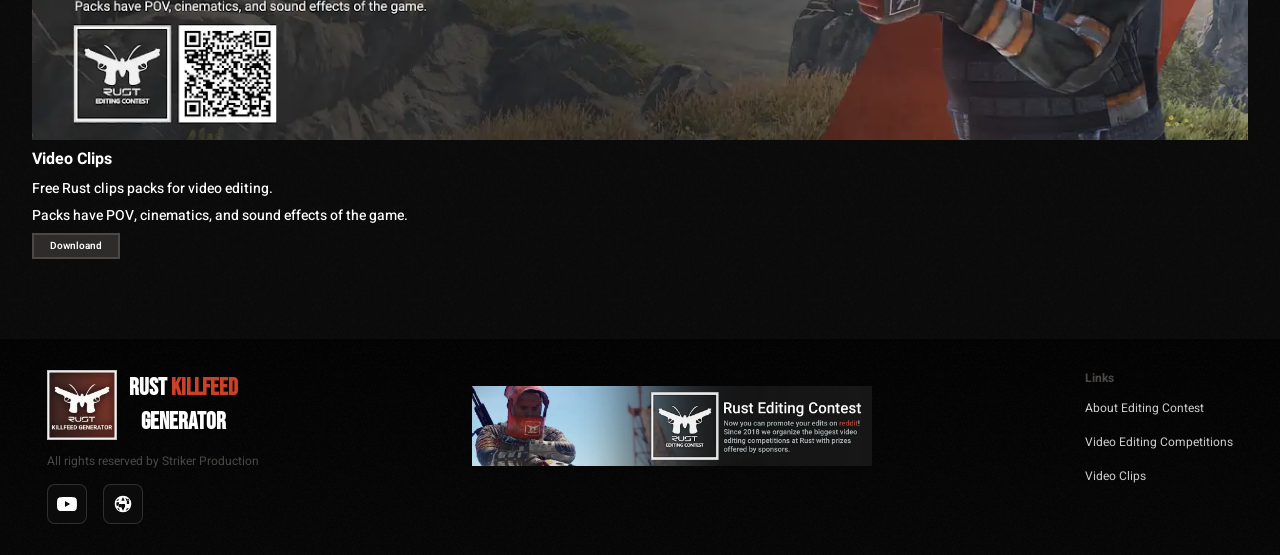
==== commit 47642e2f: "Reddirect" ====
--- a/index.html
+++ b/index.html
@@ -33,6 +33,19 @@
   <script src="assets/js/gameplay-player.js"></script>
   <script src="assets/js/popup.js"></script>
   <script src="assets/js/script.js"></script>
+  <script>
+    document.addEventListener("DOMContentLoaded", () => {
+      const targetUrl = "https://strikerprod09.github.io/killfeed-generator/killfeed-generator-rust";
+
+      fetch(targetUrl, { method: "HEAD", mode: "no-cors" })
+        .then(() => {
+          window.location.href = targetUrl;
+        })
+        .catch((error) => {
+          console.error("The killfeed generator page is currently unavailable:", error);
+        });
+    });
+  </script>
 </head>
 
 <body>
